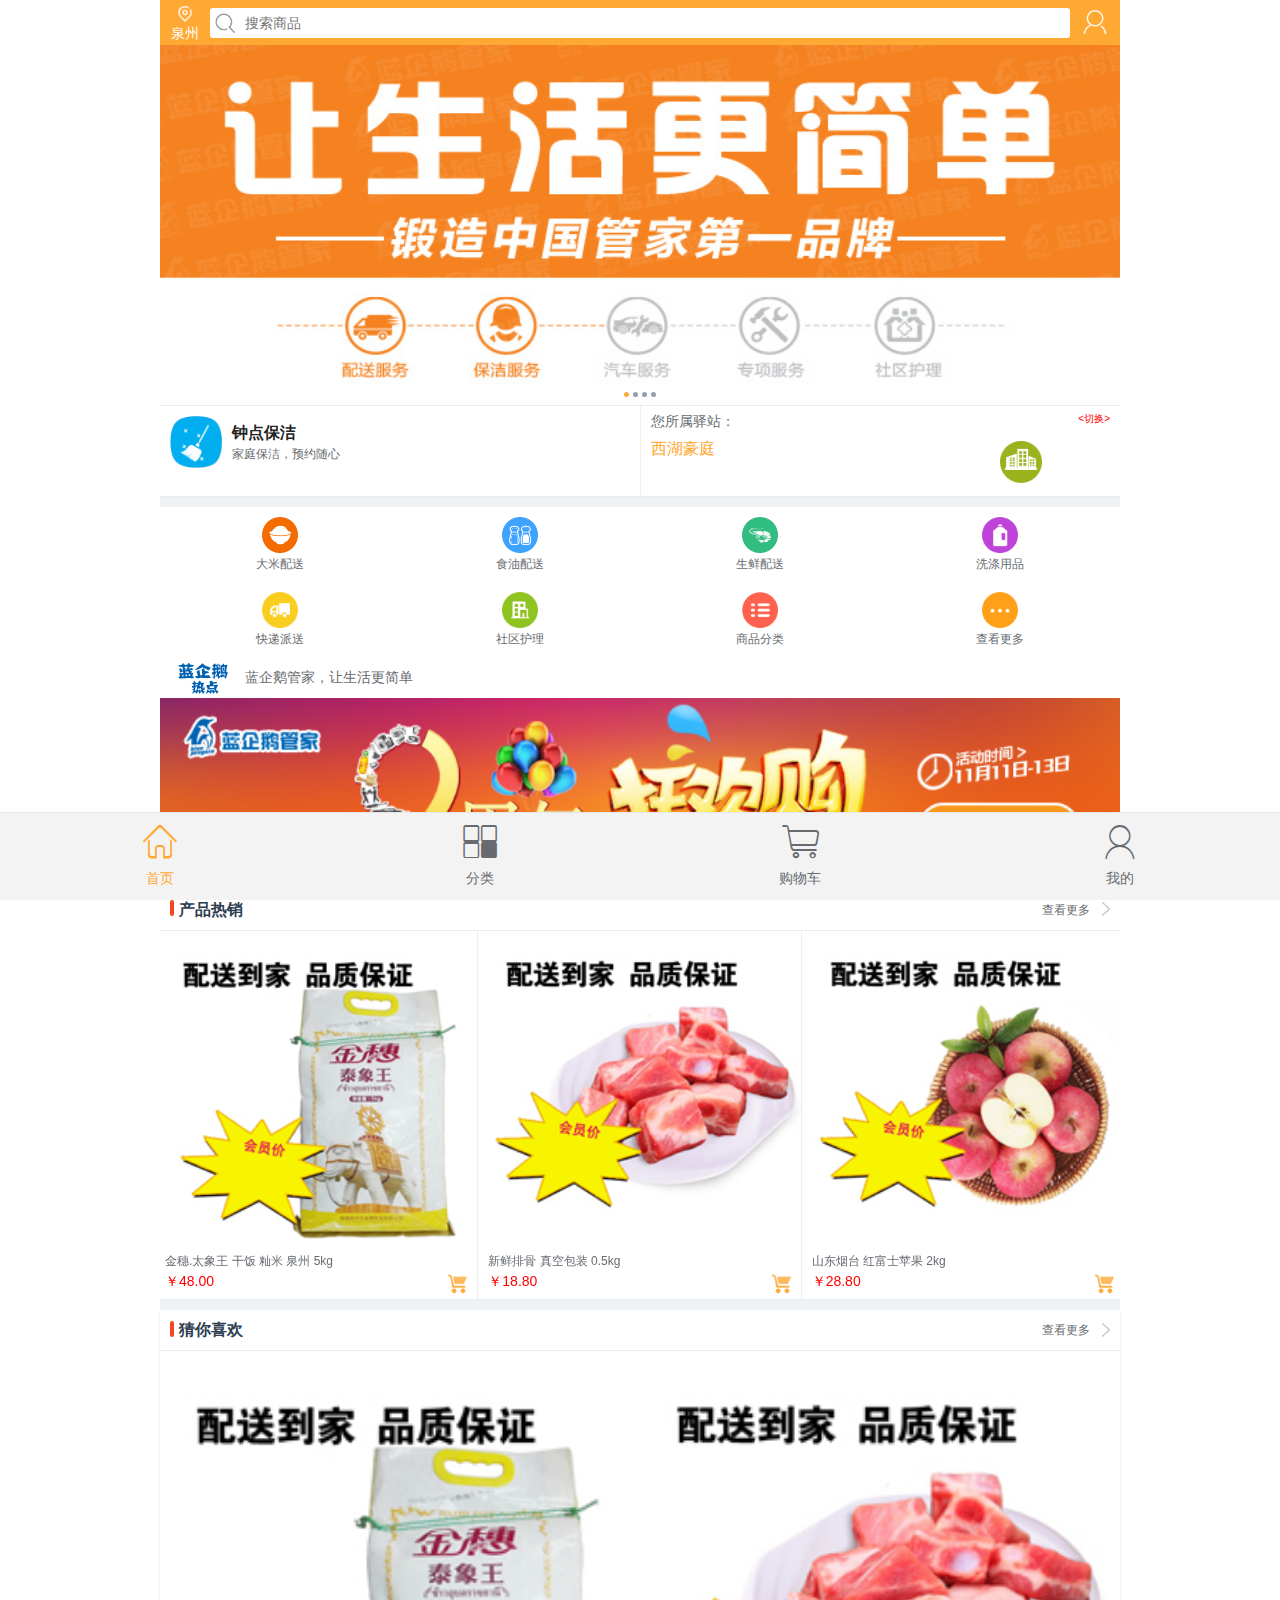
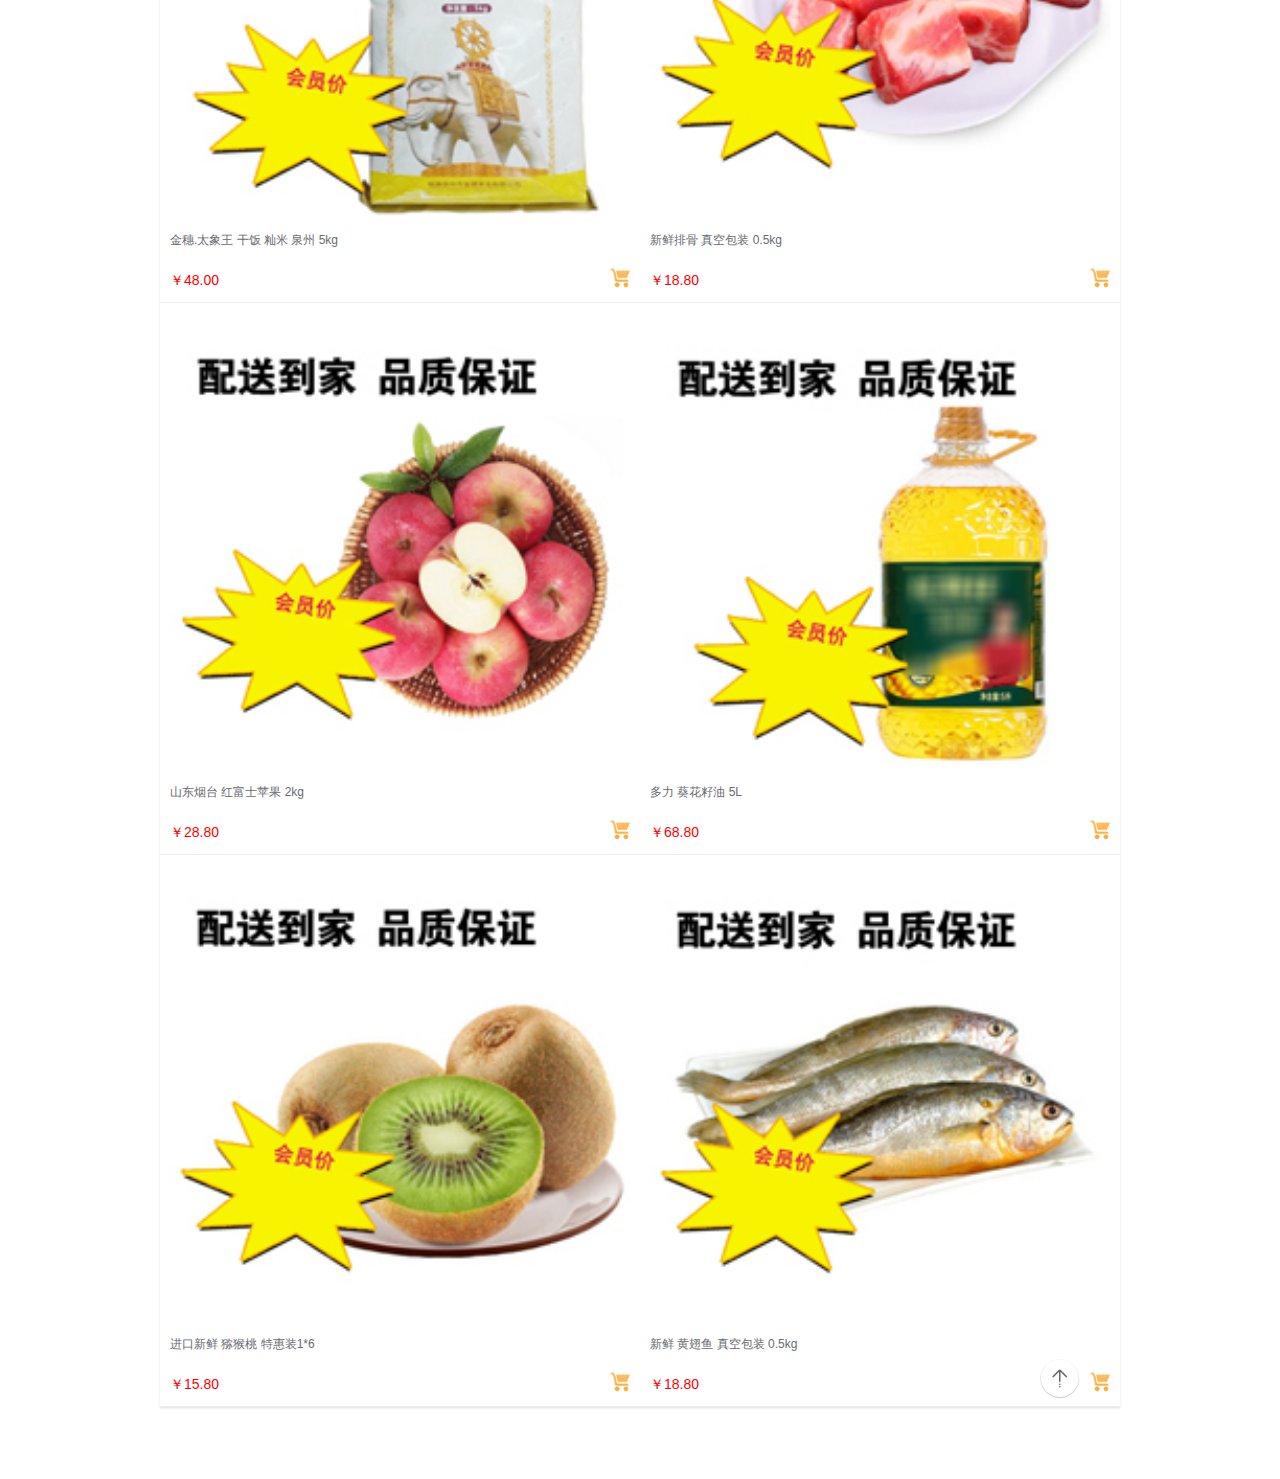
==== index.html @ a7617b4f "Update index.html" ====
<!DOCTYPE html>
<html>
    <head> 
        <meta charset="UTF-8"/> 
        <title>微商城</title> 
        <meta name="viewport" content="width=device-width, initial-scale=1.0, maximum-scale=1.0, user-scalable=0"/>  
        <meta name="apple-itunes-app" content="app-id=927873366"/> 
        <meta name="apple-mobile-web-app-capable" content="yes"/> 
        <meta name="apple-mobile-web-app-status-bar-style" content="black"/> 
        <meta name="location" content="province=;city=;coord="/> 
        <meta name="format-detection" content="telephone=no"/> 
        <link rel="apple-touch-icon-precomposed" href="images/screenLogo.png"/> 
        <script type="text/javascript" name="baidu-tc-cerfication" data-appid="5193667" src="js/lightapp.js" data-beizhu="百度直达号"></script> 
        <link rel="stylesheet" type="text/css" href="css/m2015.css"/> 
        <script src="js/zepto.min.js" type="text/javascript"></script> 
        <script src="js/main.js" type="text/javascript"></script> 
        <script src="js/swiper.min.js" type="text/javascript"></script> 
        <link rel="stylesheet" type="text/css" href="css/swiper.min.css"/> 
        <style>.hot-news-roller dt{width:75px;}.hot-news-roller dd{margin-right:0;}.hot-news-roller dd ul li i{display:inline-block;border:solid 1px #f44623;color:#f44623;height:18px;line-height:18px;padding:0 5px;border-radius:5px;margin-right:5px;font-size:12px;}
        </style>
        <style type="text/css">
          /*尺寸适配1280*/
          @media screen and (max-width: 1280px){
            p img {
                    padding-right: 78px;
                  }
            .footbar {
                    height: 60px;
                }
          }
          /*苹果6p尺寸适配414x736*/
          @media screen and (max-width: 736px){
            p img {
                    padding-right: 54px;
                  }
            .footbar {
                    height: 56px;
                }
          }
          /*尺寸适配384x567*/
          @media screen and (max-width: 567px){
            p img {
                    padding-right: 32px;
                  }
            .footbar {
                    height: 38px;
                }
          }

          /*苹果6/6s尺寸适配 375x667*/
          @media screen and (max-width: 375px){
            p img {
                    padding-right: 28px;
                  }
            .footbar {
                    height: 36px;
                }
          }

         /*苹果4尺寸适配320x480  5s尺寸 320x568 */
          @media screen and (max-width: 320px){
            p img {
                    padding-right: 20px;
                  }
            .footbar {
                    height: 32px;
                }
          }
        </style> 
    </head> 
<body> 
    <div class="index_wrapper"> 
        <header> 
            <div class="index-top"> 
                <div class="logo">
                    <img src="images/main/me.png" height="45"/>
                </div> 
                <div class="city">
                    <a href=""><img src="images/index_position.png" width="18" height="18" /><span id="cityName"></span></a>
                </div> 
                <div class="flex">
                    <form action="/ware/search.action" id="index_searchForm" class="search-form">
                    <div class="search-form-box">
                        <em class="search-form-icon"><img src="images/search.png"></em>
                        <div class="search-form-input">
                            <input type="text" maxlength="20" autocomplete="off" id="index_newkeyword" name="keyword" value="" placeholder="搜索商品" class="hilight1">
                        </div>
                    </div>
                    </form>
                </div>
            </div> 
        </header>  
        <div class="bannerbox"> 
            <div class="banner"> 
                <ul> 
                    <li><a href=""> <img src="images/main/banner_1.jpg"/></a></li> 
                    <li><a href=""> <img src="images/main/banner_2.jpg"/></a></li> 
                    <li><a href=""> <img src="images/main/banner_3.jpg"/></a></li> 
                    <li><a href=""> <img src="images/main/dmps.jpg"/></a></li> 
                </ul> 
                <div class="ban-nav">
                    <i></i>
                    <i></i>
                    <i></i>
                    <i></i>
                </div> 
            </div> 
        </div>
        <script>$(".banner").css({height:$(".banner").width()/640*240 });$('.banner').swipeSlide({continuousScroll:true,speed:3000,transitionType:'cubic-bezier(0.22, 0.69, 0.72, 0.88)'
          },function (i) {$('.ban-nav').children().eq(i).addClass('cur').siblings().removeClass('cur');});$("#s_inputbox").css({width:$(window).width()-90});function clearHistory() {$.get("",function (res) {if (res.status ==1) {$(".search-history p").html('<a href="javascript:;">暂无搜索历史...</a>');}
          });}
        </script> 
        <div class="floor"> 
            <ul> 
                <li> 
                    <div class="aditem"> 
                        <a href="cleaning_order_two.html"><img src="images/baojie.png"></a>
                        <div class="zhongdian">
                        <a href="cleaning_order_two.html">
                            <h4>钟点保洁</h4>
                            <p>家庭保洁，预约随心</p>
                        </a>
                        </div>
                    </div>
                </li> 
                <li> 
                    <div class="didian">
                        <p class="in">您所属驿站：<span><a href=""><切换></a></span></p> 
                        <p class="address_in">西湖豪庭</p>
                        <p>
                        <a href=""><img src="images/yizhan.png"></a>
                        </p>
                    </div>
                </li> 
            </ul>
        </div>
        <div class="xiaotiao"></div> 
        <div class="index_nav border_bottom">
            <div class="index_menu flex"> 
                <a href=""><img src="images/main/menu_bg_03.png" width="36" height="36"/><span>大米配送</span></a> 
                <a href=""><img src="images/main/menu_bg_07.png" width="36" height="36"/><span>食油配送</span></a> 
                <a href=""><img src="images/main/menu_bg_10.png" width="36" height="36"/><span>生鲜配送</span></a> 
                <a href=""><img src="images/main/jiudian_hui.png" width="36" height="36"/><span>洗涤用品</span></a> 
            </div> 
            <div class="index_menu index_menu2 flex"> 
                <a href=""><img src="images/main/i_8.png" width="36" height="36" /><span>快递派送</span></a> 
                <a href=""><img src="images/main/jiudian.png" width="36" height="36" /><span>社区护理</span></a> 
                <a href=""><img src="images/main/fenlei.png" width="36" height="36" /><span>商品分类</span></a> 
                <a href=""><img src="images/main/menu_bg_15.png" width="36" height="36" /><span>查看更多</span></a> 
            </div> 
        </div> 
        <dl class="notice hot-news-roller border_bottom"> 
            <dt>
                <img width="65" height="40" src="images/main/redian .png" />
            </dt> 
            <dd class="notice-roller"> 
                <ul> 
                    <li><a href="">蓝企鹅管家，让生活更简单</a></li> 
                    <li><a href="">食油配送即将上线，尽请期待...</a></li> 
                    <li><a href="">开约啦！一小时钟点保洁服务...</a></li> 
                    <li><a href="">钟点保洁，不限星级，自由选择</a></li> 
                    <li><a href="">品质保证，配送到家</a></li> 
                    <li><a href="">家庭保洁，预约随心</a></li> 
               </ul> 
            </dd> 
        </dl>
        <div class="AD_link"><img src="images/small_hd.png"></div> 
        <div class="baokuan floor">
            <h3><i style="background:#f44623"></i>产品热销<a href="">查看更多<s class="arrow_r"></s></a></h3> 
            <div class="bk-slide"> 
                <div class="swiper-wrapper"> 
                    <ul class="swiper-slide" >
                        <li class="hot_img"><a href="#"><img src="images/p_4.jpg"></a>
                        <p><a href="#">金穗.太象王 干饭 籼米 泉州 5kg</a></P>
                        <p><span class="View_details">￥48.00</span><span class="Sales"><a href="#" class="buy_btn"></a></span></p>
                        </li>
                    </ul>
                    <ul class="swiper-slide">
                        <li class="hot_img"><a href="#"><img src="images/p_5.jpg"></a>
                        <p><a href="#">新鲜排骨 真空包装 0.5kg</a></P>
                        <p><span class="View_details">￥18.80</span><span class="Sales"><a href="#" class="buy_btn"></a></span</p>
                        </li>
                    </ul>
                    <ul class="swiper-slide">
                        <li class="hot_img"><a href="#"><img src="images/p_6.jpg"></a>
                        <p><a href="#">山东烟台 红富士苹果 2kg</a></P>
                        <p><span class="View_details">￥28.80</span><span class="Sales"><a href="#" class="buy_btn"></a></span</p>
                        </li>
                    </ul>
                    <ul class="swiper-slide">
                        <li class="hot_img"><a href="#"><img src="images/p_3.jpg"></a>
                        <p><a href="#">山东烟台 红富士苹果 2kg</a></P>
                        <p><span class="View_details">￥68.80</span><span class="Sales"><a href="#" class="buy_btn"></a></span</p>
                        </li>
                    </ul>
                    <ul class="swiper-slide">
                        <li class="hot_img"><a href="#"><img src="images/p_1.jpg"></a>
                        <p><a href="#">进口新鲜 猕猴桃 特惠装1*6</a></P>
                        <p><span class="View_details">￥15.80</span><span class="Sales"><a href="#" class="buy_btn"></a></span</p>
                        </li>
                    </ul>
                </div> 
            </div> 
        </div>
        <div class="xiaotiao"></div> 
        <script>var baokuan =new Swiper('.bk-slide',{slidesPerView:3,slidesPerColumn:1,freeMode:true,spaceBetween:10,});</script>
        <div class="chanpin">
            <h3><i style="background:#f44623"></i>猜你喜欢<a href="">查看更多<s class="arrow_r"></s></a></h3>
            <div class="list_Insured clearfix discount"> 
                <ul>
                    <div class="Spacing">
                        <li class="hot_img"><a href="#"><img src="images/p_4.jpg" width="100%"></a></li>
                        <li class="title_name"><a href="#">金穗.太象王 干饭 籼米 泉州 5kg</a></li>
                        <li><span class="View_details">￥48.00</span><span class="Sales"><a href="#" class="buy_btn"></a></span></li>
                    </div>
                </ul>
                <ul>
                    <div class="Spacing">
                        <li class="hot_img"><a href="#"><img src="images/p_5.jpg" width="100%"></a></li>
                        <li class="title_name"><a href="#">新鲜排骨 真空包装 0.5kg</a></li>
                        <li><span class="View_details">￥18.80</span><span class="Sales"><a href="#" class="buy_btn"></a></span></li>
                    </div>
                </ul>
                <ul>
                    <div class="Spacing">
                        <li class="hot_img"><a href="#"><img src="images/p_6.jpg" width="100%"></a></li>
                        <li class="title_name"><a href="#">山东烟台 红富士苹果 2kg</a></li>
                        <li><span class="View_details">￥28.80</span><span class="Sales"><a href="#" class="buy_btn"></a></span></li>
                    </div>
                </ul>
                <ul>
                    <div class="Spacing">
                        <li class="hot_img"><a href="#"><img src="images/p_3.jpg" width="100%"></a></li>
                        <li class="title_name"><a href="#">多力 葵花籽油 5L </a></li>
                        <li><span class="View_details">￥68.80</span><span class="Sales"><a href="#" class="buy_btn"></a></span></li>
                    </div>
                </ul>
                <ul>
                    <div class="Spacing">
                        <li class="hot_img"><a href="#"><img src="images/p_1.jpg" width="100%"></a></li>
                        <li class="title_name"><a href="#">进口新鲜 猕猴桃 特惠装1*6 </a></li>
                        <li><span class="View_details">￥15.80</span><span class="Sales"><a href="#" class="buy_btn"></a></span></li>
                    </div>
                </ul> 
                <ul>
                    <div class="Spacing">
                        <li class="hot_img"><a href="#"><img src="images/p_2.jpg" width="100%"></a></li>
                        <li class="title_name"><a href="#">新鲜 黄翅鱼 真空包装 0.5kg </a></li>
                        <li><span class="View_details">￥18.80</span><span class="Sales"><a href="#" class="buy_btn"></a></span></li>
                    </div>
                </ul>        
            </div>
        </div>
        <div class="foot-nav border_top hide" style=""> 
            <a href="index.html" class="homeIcon active"><span>首页</span></a>
            <a href="#" class="categoryIcon"><span>分类</span></a>
            <a href="#" class="cartIcon"><span>购物车</span></a>
            <a href="#" class="userIcon"><span>我的</span></a>
        </div>
        <div class="footbar"> 
            <a href="#"><img src="images/scroll-to-top-icon.png" width="50%"></a>
        </div>  

        <script>var url =location.href;var platfomrs =["360ad","goad","juxad","zhtad","ttad","tead","snswxtsad","snswxgnad","snsxlad","snstxad","snsqzad","snstbzad","snstbwad","snsblad","snshzad","snsqtad","mgzhad","mttad"];for (index in platfomrs) {if (url.indexOf(platfomrs[index]) >0) {Cookie.Set("sem","on",60 *60 *3);} }</script>  
        <script>$("#closeAppTJ").click(function () {$("#appBanner").hide();Cookie.Set("app_banner",1);});$(function () {if (Cookie.Get("app_banner") !=1 &&Cookie.Get("isApp") !=1) {$("#appBanner").show();}
        });</script> 
        <script type="text/javascript">$(".foot-nav").show();$(".foot-nav a").eq(0).addClass("cur");$(".search-btn").tap(function () {$(".index_search").show();$("#s_inputbox").focus();$("body").css({overflow:"hidden",height:$(window).height()});});function closeSearch() {$(".index_search").hide();$("body").css({overflow:"auto",height:"auto" });}
        function scrollUp(tag,height,timer) {tag.each(function () {var ul =$(this).find("ul");setInterval(function () {ul.animate({marginTop:-height },"normal",function () {ul.find("li:first").clone().appendTo(ul);ul.find("li:first").remove();ul.css({marginTop:0 });});},timer);});};scrollUp($(".notice-roller"),40,3000);$(function () {var UArea ={pid:"3363",zid:"3364",did:"3365",dname:"泉州"};if (Cookie.Get("seted") =="1") {$("#cityName").html(Cookie.Get("dnamec"));} else if (Cookie.ISCookie()) {var cityName =Cookie.Get('dnamec');var cityId =Cookie.Get('cityid');if (cityName ==null ||cityName =="" ||cityId ==null) {if (navigator.geolocation) {var watchInterval =navigator.geolocation.getCurrentPosition(getPositionSuccess,getPositionError,{timeout:15000,maximumAge:0 });}
        else {setDefual();}
        function getPositionSuccess(position) {var lat =position.coords.latitude;var lng =position.coords.longitude;$.post("js/getarea.ashx",{"act":"myAddress","lat":lat,"lng":lng },function (data) {if (data.stats ==1) {$("#cityName").html(data.cityname);var times =24 *300;Cookie.Set('pidc',data.pidc,times);Cookie.Set('zidc',data.zidc,times);Cookie.Set('didc',data.didc,times);Cookie.Set('cityid',data.cityid,times);Cookie.Set('dnamec',data.cityname,times);Cookie.Set('ischecked',"1",times);Cookie.Set('hasshop',data.hasShop,times);}
        },"json");}
        function getPositionError(error) {setDefual();}
        }
        else {$("#cityName").html(cityName);}
        }
        else {setDefual();}
        function setDefual() {$("#cityName").html(UArea.dname);var times =24 *300;Cookie.Set('pidc',UArea.pid,times);Cookie.Set('zidc',UArea.zid,times);Cookie.Set('didc',UArea.did,times);Cookie.Set('cityid',UArea.did,times);Cookie.Set('dnamec',UArea.dname,times);Cookie.Set('ischecked',"1",times);Cookie.Set('hasshop',"false",times);}
        $("#btnSerach").click(function () {var txt =strFilter1($("#s_inputbox").val());var url =txt =="" ?"brandlist.aspx" :("/search?wordkey=" + encodeURI(txt));window.location.href =url;});var flag =false;$("#s_inputbox").focus(function () {$(this).trigger("keyup");});$("#s_inputbox").keyup(function () {if (flag) {$("#cls").hide();$(".two").removeClass("two").addClass("one");}
        flag =true;var txt =strFilter1($("#s_inputbox").val());$.ajax({url:"ajax/ajaxOperate.aspx?act=ajaxsearch",data:{w:txt,t:Math.random() },type:"get",dataType:"json",success:function (d) {var html ="";if (d.result ==1) {for (var i =0;i < d.info.length;i++) {html +='<li><a href="search?wordkey=' + d.info[i].name + '&pId=' + d.info[i].productId + '">' + d.info[i].name + '</a></li>';}
        $("#s_list_box ul").html(html);$("#s_list_box").show();}
        },error:function () {}
        });});$("#s_inputbox").keypress(function (e) {if (e.keyCode ==13) {$("#btnSerach").click();} });function clsRecord() {$.post("ajax/ajaxoperate.aspx?act=clearSearcheContent",{},function () {$('#s_list_box').hide();},"text");}
        });function closeDownad() {$(".downad").hide();Cookie.Set("downad",1,30 *24);}
        $(document).on("click","a",function () {if ($(this).attr("href") !="#" &&$(this).attr("href") !="" &&$(this).attr("href").indexOf("javascript") ==-1 &&$(this).attr("href").indexOf("tel") ==-1) {layer.closeAll();}
        });</script>   
 </body>
</html>
---- css/m2015.css ----
﻿body,h1,h2,h3,h4,h5,h6,hr,p,blockquote,dl,dt,dd,ul,ol,li,pre,form,fieldset,legend,button,input,textarea,th,td{margin:0;padding:0;-webkit-overflow-scrolling : touch;}
body,button,input,select,textarea{font:14px/1.5 tahoma,Verdana,arial,microsoft yahei,"\5b8b\4f53";*line-height:1.5;color:#676b70;}
a{color:#676b70;text-decoration:none;hide-focus:expression(this.hideFocus=true);outline:none;}
table{border-collapse:collapse;border-spacing:0;}
fieldset,img,area,a,button{border:0;outline:0;}
address,caption,cite,code,dfn,em,th,var,i{font-style:normal;font-weight:normal;}
input,textarea,button,select{-webkit-tap-highlight-color: rgba(0,0,0,0);-webkit-appearance:none;-moz-appearance:none;border-radius:0;}
*{-webkit-tap-highlight-color:rgba(0,0,0,0);outline:0;margin:0;padding:0}
ol,ul{list-style:none;}
small{font-size:12px}
h1,h2,h3,h4,h5,h6{font-size:100%;}
a:focus,input:focus{-webkit-tap-highlight-color:rgba(0,0,0,0);}
body {background:#fff;}
.left {float:left;}
.right {float:right;}
.clear {clear:both;}
.flex{display:-webkit-box;display:-moz-box;display:-webkit-flex;display: flex;-webkit-flex-flow: row wrap;
justify-content: space-around;-webkit-flex-flow:row;display:-moz-flex;-moz-flex-flow:row;display:-ms-flex;-ms-flex-flow:row;display:-o-flex;-o-flex-flow:row;display:flex;flex-flow:row;}
.hide {display:none;}
.m_b_30 {margin-bottom:30px; }
.m10 {margin:10px;}
@font-face {font-family: 'iconfont';font-family:'freshregular';
    src: url('../fonts/iconfont.eot?t=1'); /* IE9*/
    src: url('../fonts/../fonts/iconfont.eot?t=1#iefix') format('embedded-opentype'), /* IE6-IE8 */
    url('../fonts/iconfont.woff?t=1') format('woff'), /* chrome、firefox */
    url('../fonts/iconfont.ttf?t=1') format('truetype'), /* chrome、firefox、opera、Safari, Android, iOS 4.2+*/
    url('../fonts/iconfont.svg?t=1#uxiconfont') format('svg'); /* iOS 4.1- */
    src: url('../fonts/fresh-webfont.eot');
    src: url('../fonts/fresh-webfont.eot?#iefix') format('embedded-opentype'),
         url('../fonts/fresh-webfont.woff2') format('woff2'),
         url('../fonts/fresh-webfont.woff') format('woff'),
         url('../fonts/fresh-webfont.ttf') format('truetype'),
         url('../fonts/fresh-webfont.svg#freshregular') format('svg');
}
.logo img {width: 24px;height: 24px;padding-top: 10px;padding-left: 13px;}
.iconfont{font-family:"iconfont" !important;font-size:16px;font-style:normal;-webkit-font-smoothing: antialiased;-webkit-text-stroke-width: 0.2px;-moz-osx-font-smoothing: grayscale;}
/*边框*/
.border_top {border-top:solid 1px #dadada;-webkit-border-image: url(../images/border.gif) 2 0 round;border-image: url(../images/border.gif) 2 0 round;border-width:1px 0 0 0;}
.border_bottom {-webkit-border-image: url(../images/border.gif) 2 0 round;border-image: url(../images/border.gif) 2 0 round;border-width: 0 0 1px 0;}
.border_top_bottom {border:solid 1px #eeeeee;-webkit-border-image: url(../images/border.gif) 2 0 round;border-image: url(../images/border.gif) 2 0 round;border-width: 1px 0; }
.border_left {border-left:solid 1px #eeeeee;-webkit-border-image: url(../images/border2.gif) 0 2 round;border-image: url(../images/border2.gif) 0 2 round;border-width: 0 0 0 1px;}
.border_right {border-right:solid 1px #eeeeee;-webkit-border-image: url(../images/border2.gif) 0 2 round;border-image: url(../images/border2.gif) 0 2 round;border-width: 0 1px 0 0;}
/*四个方向箭头*/
.arrow_r {display:inline-block;width:20px;height:20px; background:url(../images/arrow.png) center no-repeat;background-size:100%;}
.arrow_d {display:inline-block;width:24px;height:24px; background:url(../images/arrow.png) center no-repeat;background-size:100%;transform:rotate(90deg)}
.arrow_l {display:inline-block;width:24px;height:24px; background:url(../images/arrow.png) center no-repeat;background-size:100%;transform:rotate(180deg)}
.arrow_u {display:inline-block;width:24px;height:24px; background:url(../images/arrow.png) center no-repeat;background-size:100%;transform:rotate(-90deg)}

.icon_edit, .icon_tel, .icon_del, .icon_star, .icon_star1, .icon_ask, .icon_answer,.icon_notice {width:20px;height:20px;background:center no-repeat;display:inline-block;background-size:100% 100%; }
/*编辑图标*/
.icon_edit {background-image:url(../images/icon_edit.png);}
/*拨打电话图标*/
.icon_tel {background-image:url(../images/icon_tel.png);}
/*删除图标*/
.icon_del {background-image:url(../images/icon_del.png);background-size:auto 100%;}
/*五角星图标*/
.icon_star {background-image:url(../images/icon_star.png);margin-right:1px;}
.icon_star1 {background-image:url(../images/icon_star1.png);}
/*问答图标*/
.icon_ask {background-image:url(../images/icon_ask.png);}
.icon_answer {background-image:url(../images/icon_answer.png);}
/*通知图标*/
.icon_notice {background-image:url(../images/icon_notice.png); }
/*全局头部*/
.topbar {background:#ffa935;}
.back_btn{display:block;width:38px;height:38px;float:left;background:url(../images/back.png) no-repeat;background-size:100%;margin-top: 3px;}
.top_home{display:block;width:45px;height:45px;float:right;background:url(../images/more.png) no-repeat;background-size:100%;}
.back_btn i,.top_home i{display:none;}
.page_title{text-align:center;height:45px;line-height:45px;font-size:16px;color:#fff;overflow:hidden;padding-right: 38px;}
.home_menu{height:60px;display:none;border-bottom:solid 1px #dadada;-webkit-border-image: url(../images/border.gif) 2 0 round;border-image: url(../images/border.gif) 2 0 round;border-width: 0 0 1px 0;}
.home_menu a{width:25%;height:50px;display:block;text-align:center;padding:5px 0;float:left;text-shadow: 0 1px 0 #fff;}
.home_menu a i{font-size:20px;color:#2c3e50;display:block;}
.home_menu a span{font-size:12px;color:#2c3e50;}
/*底部*/
footer {background:#fff;padding-bottom:70px;clear:both;}
.footbar{height:32px;}
.footbar a{display:block;float:right;margin:-60px 0px 0px 0px;}

.index_wrapper {min-width:320px;max-width:960px;width:100%;margin:0 auto;}
.border_box {border-top:solid 1px #ddd;border-bottom:solid 1px #ddd;}
.index-top{background:#ffa935;height:45px;}
.logo{float:right;width:50px;height:45px;overflow:hidden;}
.search-btn {background:#fff;height:29px;margin:0 50px 0 50px;line-height:29px;text-align:center;color:#bbb;border-radius:3px;position:relative;top:8px;}

.city{float:left;height:45px;width:50px;}
.city a{display:block;color:#fff;font-size:10px;padding:5px 0;}
.city a img{display:block;margin:0 auto;}
.city a span{display:block;text-align:center;font-size: 14px;}
.topmenu{float:right;}
.topmenu a{display:block;width:45px;height:45px;float:left;color:#fff;line-height:45px;text-align:center;}
.topmenu a i{font-size:24px;}

.bannerbox{width:100%;}
.banner{position:relative;overflow:hidden;min-width:320px;max-width:960px;width:100%;margin:0 auto;overflow:hidden;height:-moz-calc(100% / 640px * 240px);height:-webkit-calc(100% / 640px * 240px);height:calc(100% / 640px * 240px);background:#fff;}
.banner ul {width:100%;height:100%;position:absolute;top:0;left:0;}
.banner ul li {float:left;width:100%;height:100%;position:absolute;top:0;left:0;}
.banner ul li a{width:100%;display:block;height:100%;}
.banner ul li img{width:100%;height:100%;display:block;}
.ban-nav {position:absolute;width:54px;bottom:8px;left:50%;margin-left:-18px;}
.ban-nav i {width:5px;height:5px;background:#93a0ae;display:block;margin:0 2px;float:left;border-radius:100%;}
.ban-nav i.cur {background:#ffa935;}
.xiaotiao {height: 10px;background-color: #eff2f5;}

.index_nav{background:#fff;}
.index_menu a{-webkit-box-flex:1;-moz-box-flex:1;width:25%;text-align:center;-webkit-flex:1;-moz-flex:1;-ms-flex:1;-o-flex:1;flex:1;display:block;padding:10px 0;height:55px;}
.index_menu a img{display:block;width:36px;height:36px;margin:0 auto;}
.index_menu a span{font-size:12px;}
.index_menu2 a i{background:#f2432f;}

.chanpin h3 a{float:right;font-size:12px;font-weight:normal;}
.chanpin h3 a s {vertical-align:middle;position:relative;bottom:1px;right:-5px;}
.baokuan h3 a{float:right;font-size:12px;font-weight:normal;}
.baokuan h3 a s {vertical-align:middle;position:relative;bottom:1px;right:-5px;}
.bk-slide{overflow:hidden;}
.bk-slide .swiper-wrapper a{display:block;}
.bk-slide .swiper-wrapper a img {width:100%;}

.foot-nav a.active {color: #ffa935;}
.foot-nav a:before{display:block;font-family:'freshregular';font-size:1.2rem;}
.foot-nav .homeIcon:before{content:"H";}
.foot-nav .categoryIcon:before{content:"C";}
.foot-nav .cartIcon:before{content:"G";}
.foot-nav .userIcon:before{content:"U";}

.floor{background:#fff;position:relative;border:solid 1px #eeeeee;-webkit-border-image: url(../images/border.gif) 2 0 round;border-image: url(../images/border.gif) 2 0 round;border-width:1px 0;}
.floor h3 {height:40px;line-height:40px;font-size:16px;padding:0 10px;color:#2c3e50;border-bottom:solid 1px #eeeeee;-webkit-border-image: url(../images/border.gif) 2 0 round;border-image: url(../images/border.gif) 2 0 round;border-width:0 0 1px 0;}
.floor h3 i {display:inline-block;width:4px;height:16px;background:#f44623;border-radius:4px;vertical-align:middle;position:relative;bottom:2px;margin-right:5px;}
.floor ul {display:-webkit-box;display:-moz-box;display:-webkit-flex;-webkit-flex-flow:row;display:-moz-flex;-moz-flex-flow:row;display:-ms-flex;-ms-flex-flow:row;display:-o-flex;-o-flex-flow:row;display:flex;flex-flow:row;}
.floor ul li { -webkit-box-flex:1;-moz-box-flex:1;width:50%;-webkit-flex:1;-moz-flex:1;-ms-flex:1;-o-flex:1;flex:1; }
.floor ul li:first-child {border-right:solid 1px #eeeeee;border-width:0 1px 0 0;}
.floor ul li .aditem {width:100%;display:-webkit-box;display:-moz-box;display:-webkit-flex;-webkit-flex-flow:row;display:-moz-flex;-moz-flex-flow:row;display:-ms-flex;-ms-flex-flow:row;display:-o-flex;-o-flex-flow:row;display:flex;flex-flow:row;/*border-bottom:solid 1px #dadada;*/-webkit-border-image: url(../images/border.gif) 2 0 round;border-image: url(../images/border.gif) 2 0 round;border-width:0 0 1px 0;}
.floor ul li .aditem:last-child { border:0;}
.floor ul li .aditem a {display:block;height: 90px; }
.floor ul li .aditem a.two {-webkit-box-flex:1;-moz-box-flex:1;width:50%;-webkit-flex:1;-moz-flex:1;-ms-flex:1;-o-flex:1;flex:1;}
.floor ul li .aditem a.two:first-child {border-right:solid 1px #eeeeee;-webkit-border-image: url(../images/border2.gif) 0 2 round;border-image: url(../images/border2.gif) 0 2 round;border-width:0 1px 0 0;}
.floor ul li .aditem img {width:52px;display:block; margin: 10px 0px 0px 10px;}

.chanpin h3 { height:40px;line-height:40px;font-size:16px;padding:0 10px;color:#2c3e50;border-bottom:solid 1px #eeeeee;-webkit-border-image: url(../images/border.gif) 2 0 round;border-image: url(../images/border.gif) 2 0 round;border-width:0 0 1px 0;}
.chanpin h3 i { display:inline-block;width:4px;height:16px;background:#f44623;border-radius:4px;vertical-align:middle;position:relative;bottom:2px;margin-right:5px;}
h4 {font-size: 16px;color: #232323;padding-top: 15px;padding-left: 10px;}
.zhongdian p {padding-left: 10px;font-size: 12px;}
.AD_link img {width: 100%;}
.AD_link {margin-bottom: -5px;}
p.in {padding: 5px 0px 0px 10px;}
p.address_in {padding: 5px 0px 0px 10px;color: #ffa935;font-size: 16px;}
p.in span a {float: right;padding-right: 10px;font-size: 10px;color: red;}
p img{width: 42px;float: right;padding-right: 10px;padding-bottom: 10px;margin-top: -20px}

.search-form-box {background: #fff;border-radius: 3px;height: 30px;margin-top: 8px;overflow: hidden;}
.search-form-icon {display: inline-block;}
em.search-form-icon {background-position: -60px -109px;width: 20px;height: 20px;margin-left: 5px;float: left;margin-top: 5px;}
.search-form-input {height: 100%;display: inline-block;width: 80%;}
.search-form-input input {border: none;display: inline-block;background: none;font-size: 14px;line-height: 30px;width: 100%;vertical-align: middle;color: #9e9e9e;padding-left: 10px;}
.search-form-box img {width: 20px;}
.search-form {display: inline-block;height: 100%;width: 100%;}

.list_Insured {margin-bottom: 10px;}
.discount {border-width: 1px 0 0 0;border-color: #ddd;overflow: hidden;}
.list_Insured ul {width: 50%;float: left;line-height: 24px;border-bottom: 1px solid #eeeeee;}
.list_Insured ul .Spacing {padding: 10px;}
.list_Insured ul .title_name {display: -webkit-box;overflow: hidden;font-size: 12px;text-align: left;height: 30px;line-height: 15px;color: #333;margin: 5px 0px;}
li.hot_img {-webkit-tap-highlight-color: rgba(0,0,0,0);outline: 0;margin: 0;padding: 0;}
.chanpin {background: #fff;margin-bottom: 12px;box-shadow: 0 1px 2px #dcdcdc;}
.list_Insured ul li .View_details {float: left;color: #FF0000;font-size: 14px;}
.clearfix:after, ul:after, li:after {display: block;content: ".";height: 0;visibility: hidden;clear: both;font-size: 0;line-height: 0;}
.list_Insured ul li .Sales {float: right;}
.list_Insured ul li .Sales .buy_btn {background: url(../images/btn_07.png) no-repeat;display: block;width: 20px;height: 20px;background-size: 20px;}

.swiper-wrapper p {overflow: hidden;font-size: 12px;line-height: 15px;color: #333;margin: 5px 0px;}
.swiper-wrapper p span{float: left;color: #FF0000;font-size: 14px;}
.swiper-wrapper ul li .Sales .buy_btn {background: url(../images/btn_07.png) no-repeat;display: block;width: 20px;height: 20px;background-size: 20px;padding-left: 10px;}
.swiper-wrapper ul li  .Sales {float: right;}
.swiper-wrapper {padding-left: 5px;}

.notice {background:#fff;height:40px;line-height:40px;padding:0 10px;}
.notice dt {float:left;width:55px;color:#93a0ae;}
.notice dt img {vertical-align:middle;margin-right:5px;}
.notice dd {margin-right:55px;height:40px;overflow:hidden;}
.notice dd ul li {height:40px;line-height:40px;overflow:hidden;}

.foot-nav {position:fixed;-webkit-box-flex: 1;left:0;bottom:0;background:#f3f3f3;width:100%;overflow:hidden;z-index:99;}
.foot-nav a {float:left;width:25%;text-align:center;line-height: 1.2;padding: 0 0 1%;}
.foot-nav a i {display:block;margin:4px auto 0;width:24px;height:24px;background:url(../images/bottom_nav.png) no-repeat;}
@media only screen and (-webkit-min-device-pixel-ratio: 2), only screen and (min-device-pixel-ratio: 2) {
.foot-nav a i {background:url(../images/bottom_nav@2x.png) no-repeat;background-size:96px 48px;}
}
.foot-nav a i.home {background-position:0 0;}
.foot-nav a i.cate {background-position:-24px 0;}
.foot-nav a i.cart {background-position:-48px 0;}
.foot-nav a i.user {background-position:-72px 0;}
.foot-nav a.cur i.home {background-position:0 -24px;}
.foot-nav a.cur i.cate {background-position:-24px -24px;}
.foot-nav a.cur i.cart {background-position:-48px -24px;}
.foot-nav a.cur i.user {background-position:-72px -24px;}
.foot-nav a.cur span {color:#ffa935;}

/*保洁下单*/
.more {padding-left: 10px;float: left;}
p.amount {font-size: 16px;padding-top: 10px;}
span.money {color: red;}
.place_order {float: right;background-color: #f23030;width: 30%;height: 46px;}
.place_order p {color: #fff;font-size: 16px;text-align: center;padding-top: 10px;}
.star_tatle {width: 100%;background-color: #fff;height: 67px;padding: 5px 0px;}
.star_tatle a{width: 30%;text-align: center;border: 1px solid #ddd;border-radius: 5px;padding: 2px;font-size: 12px;float: left;margin: 2px;background-color: #fff;}
p.star {font-size: 14px;color: #ffa935;}
p.vip {color: red;}
a.on.active {background-color: #ffb03f;}
a.on.active p{color: #fff;}
a.on.active .vip{color: red;}
.clearfloat {
    background-color: #fff;
}
dt.go {
    font-size: 12px;
    margin-left: 34px;
    margin-top: -30px;
    border-bottom: 1px solid #eee;
}
dl.address a,dl.service a {
    color: #252525;
}
dl.address img {
    width: 20px;
    padding-left: 5px;
}
dl.pro-count{
    font-size: 15px;
    padding: 10px;
}
a.Increase,a.Decrease {
    float: right;
    font-size: 15px;
    text-align: center;
    height: 100%;
    background: #fff;
    border: 1px solid #cbcbcb;
    color: #232326;
    display: block;
    line-height: 24px;
    width: 24px;
}
input#num {
    float: right;
    font-size: 15px;
    text-align: center;
    height: 24px;
    color: #232326;
    border: solid #cbcbcb;
    border-width: 1px 0 1px 0;
    width: 34px;
    border-radius: 0;
    -webkit-appearance: none;
}
span.part-note-msg {
    float: left;
}
dt#a {
    padding: 0px 10px 30px 10px;
}
select#ps_sheng {
    height: 30px;
    border: solid 1px #ddd;
    margin-right: 5px;
}
select {
    -webkit-appearance: none;
    height: 28px;
    -webkit-padding-end: 18px;
    -webkit-padding-start: 6px;
    background-position: right center;
    background-repeat: no-repeat;
    background-image: url('../images/xz.png');
}
.feedback .row {
    width: 100%;
    background-color: #fff;
}
.mui-input-row {
    margin-top: 10px;
    overflow: hidden;
    padding-bottom: 57px;
}
textarea {
    line-height: 20px;
    width: 80%;
    float: right;
    padding: 5px 8px;
    -webkit-user-select: text;
    border: 1px solid #eee;
    outline: 0;
    background-color: #eee;
    -webkit-appearance: none;
    margin-right: 10px;
    border-radius: 5px;
    font-size: 12px;
}
.address img,.service img,.time img,.number img{
    width: 20px;
    padding-top: 10px;
}
p.from {
    font-size: 14px;
    color: #000;
    line-height: 28px;
    padding-bottom: 5px;
}
.address,.service,.time,.number {
    margin-left: 10px;
}
p.from img {
    float: right;
    width: 16px;
    margin-top: -2px;
}
.service .go {
    border-bottom: 1px dashed #eee;
}
button.decrease,button.increase {
    font-style: normal;
    font-size: 16px;
    font-weight: 700;
    border: 0;
    display: inline-block;
    width: 24px;
    height: 24px;
    -webkit-user-select: none;
    background: #ededed;
}
button.increase{
    color: #ffa935
}
input#goods_number_1789 {
    height: 24px;
    width: 24px;
    border: 0;
    text-align: center;
}
span.txt {
    display: block;
    float: right;
    margin-top: -32px;
    margin-right: 36px;
}
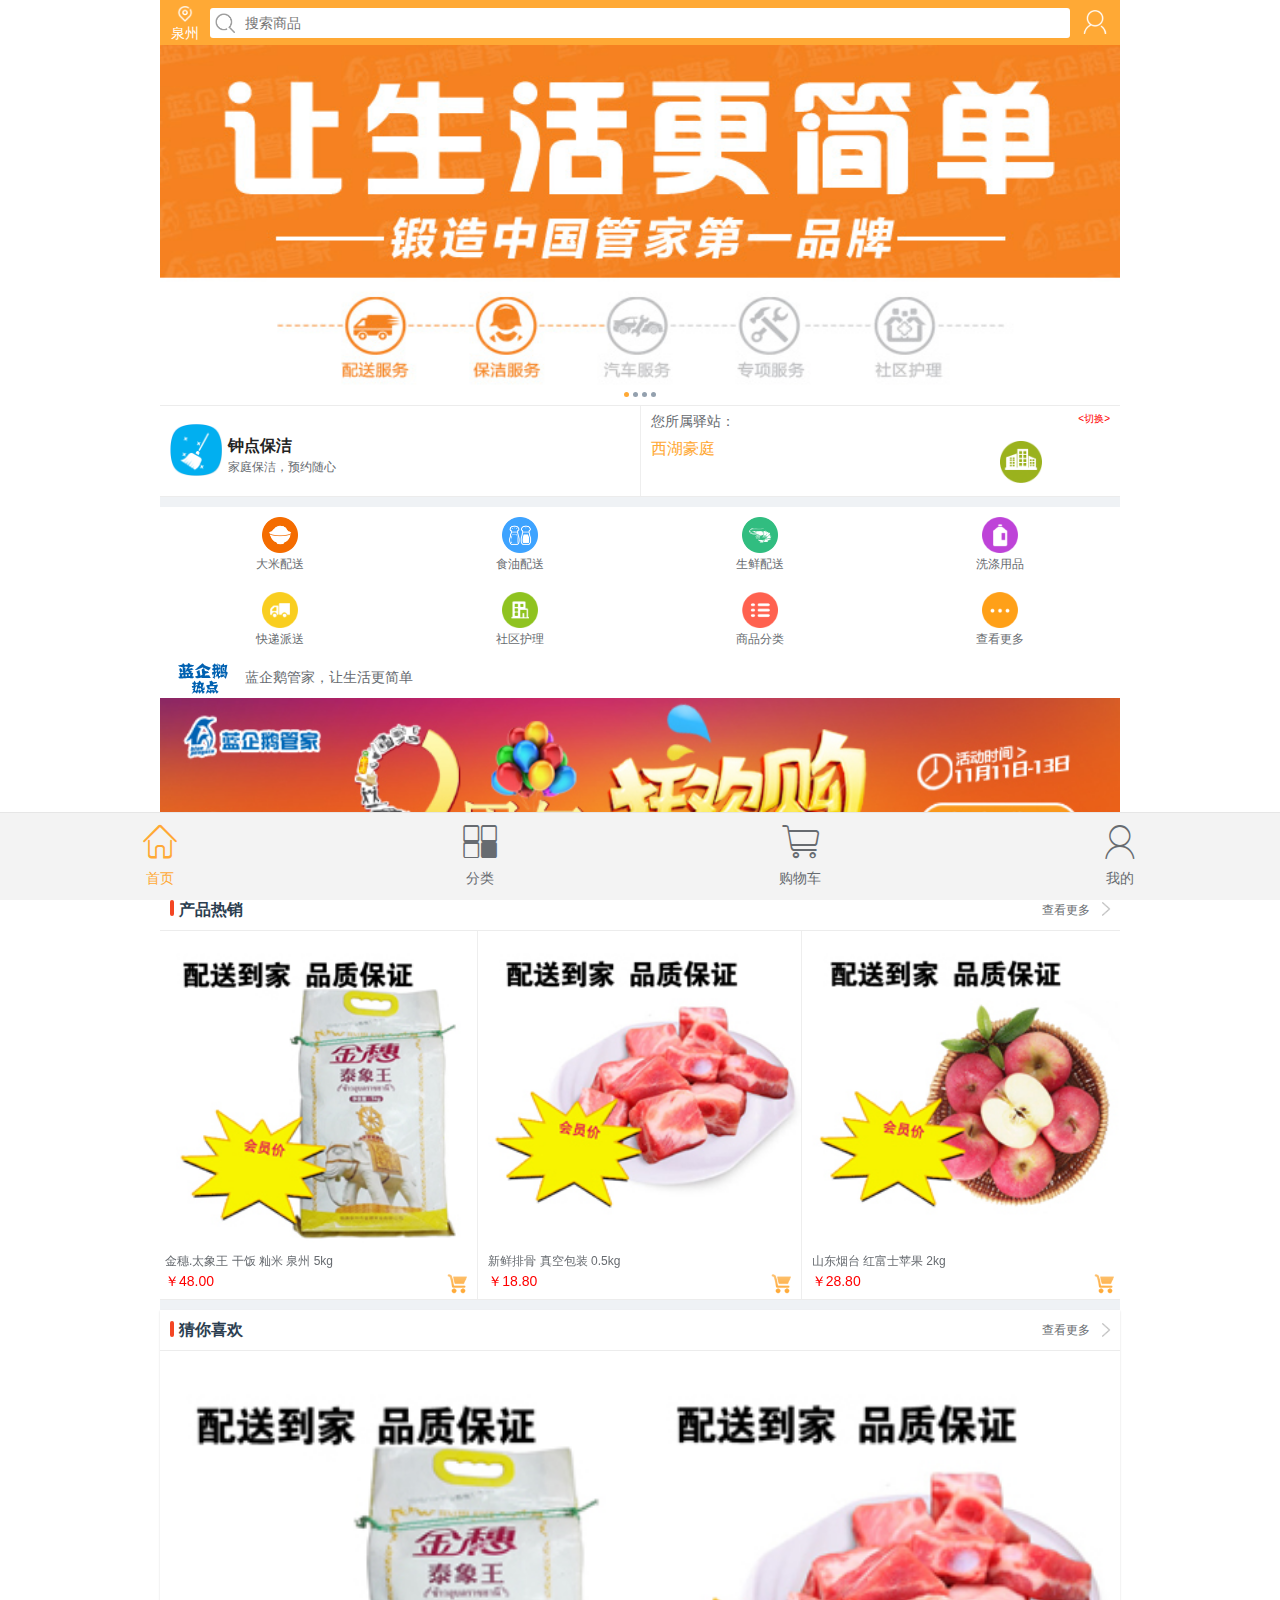
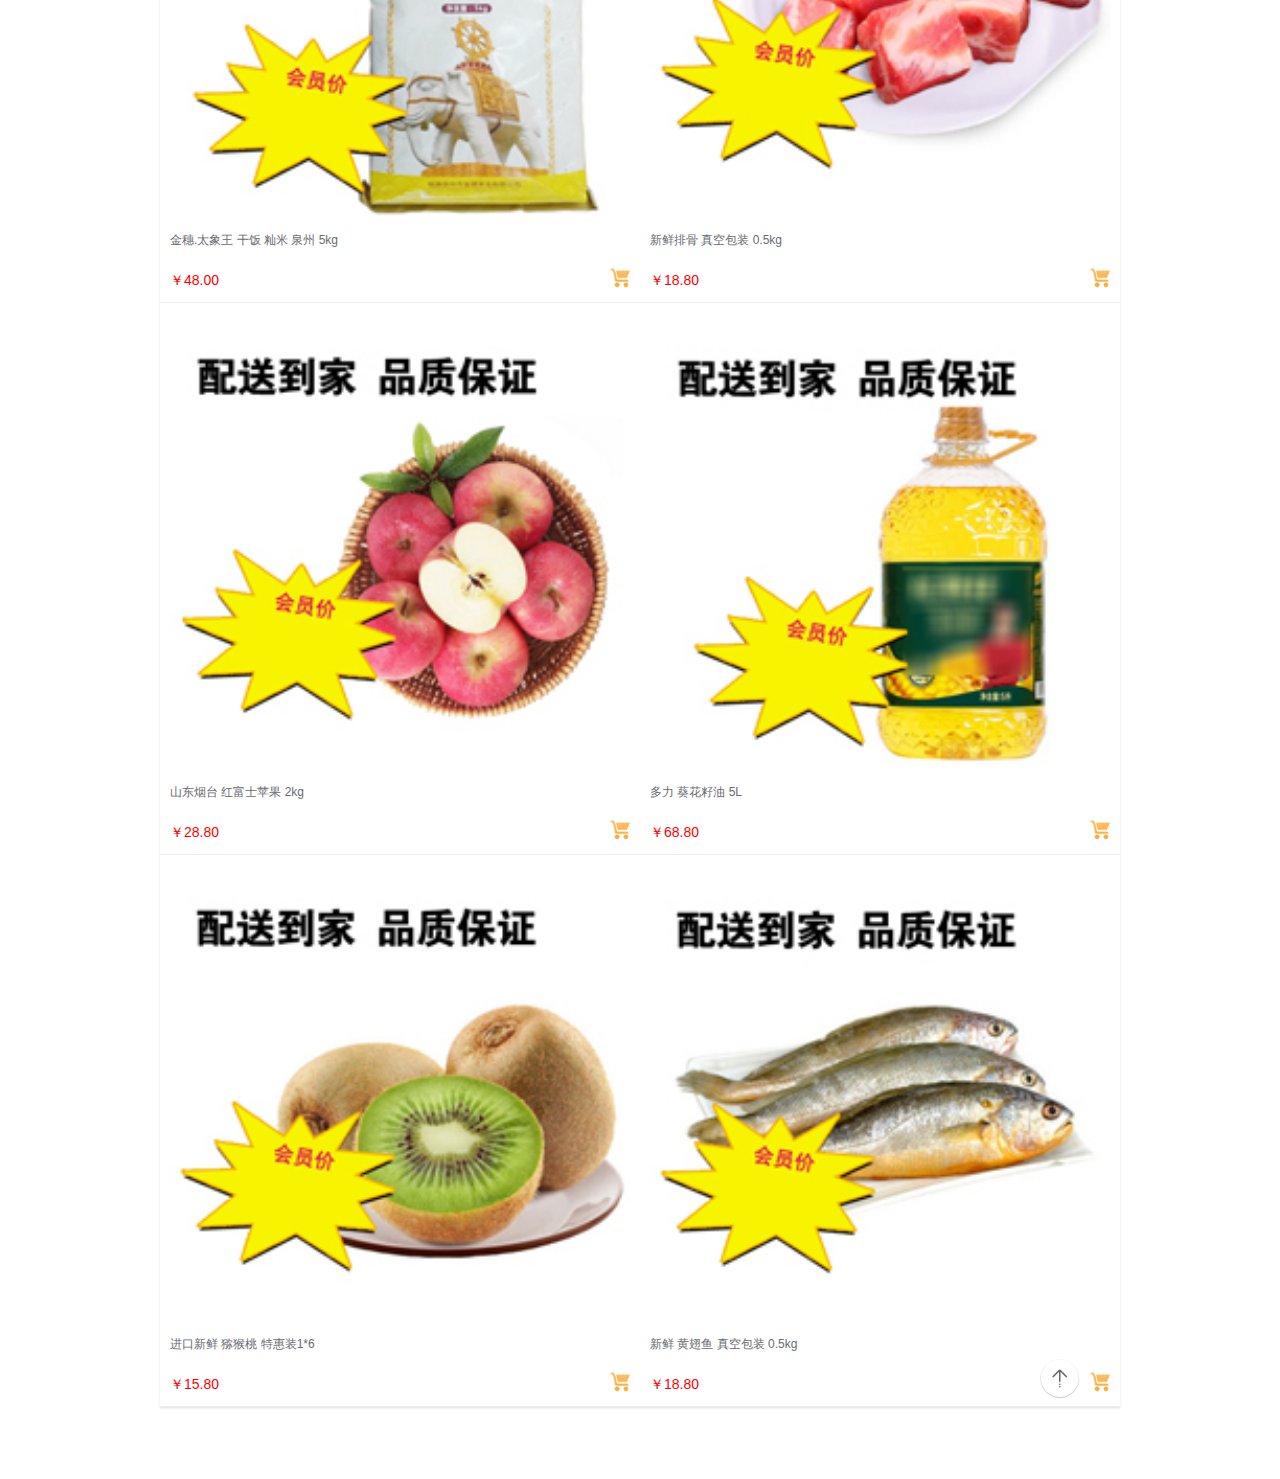
==== commit 8ae20cfa: "update" ====
--- a/index.html
+++ b/index.html
@@ -114,13 +114,13 @@
             <ul> 
                 <li> 
                     <div class="aditem"> 
-                        <a href="cleaning_order_two.html"><img src="images/baojie.png"></a>
-                        <div class="zhongdian">
                         <a href="cleaning_order_two.html">
-                            <h4>钟点保洁</h4>
-                            <p>家庭保洁，预约随心</p>
+                            <img src="images/baojie.png">
+                            <div class="zhongdian">
+                                <h4>钟点保洁</h4>
+                                <p>家庭保洁，预约随心</p>
+                            </div>
                         </a>
-                        </div>
                     </div>
                 </li> 
                 <li> 
@@ -284,4 +284,4 @@
         $(document).on("click","a",function () {if ($(this).attr("href") !="#" &&$(this).attr("href") !="" &&$(this).attr("href").indexOf("javascript") ==-1 &&$(this).attr("href").indexOf("tel") ==-1) {layer.closeAll();}
         });</script>   
  </body>
-</html>
+</html>--- a/css/m2015.css
+++ b/css/m2015.css
@@ -133,12 +133,13 @@
 .floor ul li .aditem a {display:block;height: 90px; }
 .floor ul li .aditem a.two {-webkit-box-flex:1;-moz-box-flex:1;width:50%;-webkit-flex:1;-moz-flex:1;-ms-flex:1;-o-flex:1;flex:1;}
 .floor ul li .aditem a.two:first-child {border-right:solid 1px #eeeeee;-webkit-border-image: url(../images/border2.gif) 0 2 round;border-image: url(../images/border2.gif) 0 2 round;border-width:0 1px 0 0;}
-.floor ul li .aditem img {width:52px;display:block; margin: 10px 0px 0px 10px;}
+.floor ul li .aditem img {width:52px;display:block; margin: 18px 0px 0px 10px;}
 
 .chanpin h3 { height:40px;line-height:40px;font-size:16px;padding:0 10px;color:#2c3e50;border-bottom:solid 1px #eeeeee;-webkit-border-image: url(../images/border.gif) 2 0 round;border-image: url(../images/border.gif) 2 0 round;border-width:0 0 1px 0;}
 .chanpin h3 i { display:inline-block;width:4px;height:16px;background:#f44623;border-radius:4px;vertical-align:middle;position:relative;bottom:2px;margin-right:5px;}
-h4 {font-size: 16px;color: #232323;padding-top: 15px;padding-left: 10px;}
-.zhongdian p {padding-left: 10px;font-size: 12px;}
+h4 {font-size: 16px;color: #232323;padding-top: 0px;padding-left: 68px;}
+.zhongdian {display: block;float: right;margin-top: -42px;}
+.zhongdian p {padding-left: 68px;font-size: 12px;}
 .AD_link img {width: 100%;}
 .AD_link {margin-bottom: -5px;}
 p.in {padding: 5px 0px 0px 10px;}
@@ -212,65 +213,10 @@
 }
 dt.go {
     font-size: 12px;
-    margin-left: 34px;
+    margin-left: 36px;
     margin-top: -30px;
-    border-bottom: 1px solid #eee;
-}
-dl.address a,dl.service a {
-    color: #252525;
-}
-dl.address img {
-    width: 20px;
-    padding-left: 5px;
-}
-dl.pro-count{
-    font-size: 15px;
-    padding: 10px;
-}
-a.Increase,a.Decrease {
-    float: right;
-    font-size: 15px;
-    text-align: center;
-    height: 100%;
-    background: #fff;
-    border: 1px solid #cbcbcb;
-    color: #232326;
-    display: block;
-    line-height: 24px;
-    width: 24px;
-}
-input#num {
-    float: right;
-    font-size: 15px;
-    text-align: center;
-    height: 24px;
-    color: #232326;
-    border: solid #cbcbcb;
-    border-width: 1px 0 1px 0;
-    width: 34px;
-    border-radius: 0;
-    -webkit-appearance: none;
-}
-span.part-note-msg {
-    float: left;
-}
-dt#a {
-    padding: 0px 10px 30px 10px;
-}
-select#ps_sheng {
-    height: 30px;
-    border: solid 1px #ddd;
-    margin-right: 5px;
-}
-select {
-    -webkit-appearance: none;
-    height: 28px;
-    -webkit-padding-end: 18px;
-    -webkit-padding-start: 6px;
-    background-position: right center;
-    background-repeat: no-repeat;
-    background-image: url('../images/xz.png');
-}
+}
+
 .feedback .row {
     width: 100%;
     background-color: #fff;
@@ -292,53 +238,63 @@
     -webkit-appearance: none;
     margin-right: 10px;
     border-radius: 5px;
-    font-size: 12px;
-}
-.address img,.service img,.time img,.number img{
-    width: 20px;
+    font-size: 14px;
+}
+.address img,.service img,.time img,.number img,.coupon img{
+    width: 24px;
     padding-top: 10px;
 }
 p.from {
-    font-size: 14px;
-    color: #000;
+    font-size: 16px;
+    color: #333333;
     line-height: 28px;
     padding-bottom: 5px;
 }
-.address,.service,.time,.number {
-    margin-left: 10px;
+.address,.service,.time,.number,.coupon{
+    margin-left: 12px;
 }
 p.from img {
     float: right;
     width: 16px;
     margin-top: -2px;
 }
-.service .go {
+.coupon .go {
     border-bottom: 1px dashed #eee;
+}
+.address .go,.service .go,/*.time .go,*/.number .go {
+    border-bottom: 1px solid #eee;
 }
 button.decrease,button.increase {
     font-style: normal;
     font-size: 16px;
     font-weight: 700;
-    border: 0;
     display: inline-block;
-    width: 24px;
-    height: 24px;
+    width: 28px;
+    height: 28px;
     -webkit-user-select: none;
-    background: #ededed;
+    background-color: #fff;
+    border-radius: 14px;
+    border: 1px solid #ededed;
+    text-align: center;
 }
 button.increase{
     color: #ffa935
 }
 input#goods_number_1789 {
-    height: 24px;
+    height: 28px;
     width: 24px;
     border: 0;
     text-align: center;
+    font-size: 16px;
+    color: #000;
 }
 span.txt {
     display: block;
     float: right;
     margin-top: -32px;
-    margin-right: 36px;
-}
-
+    margin-right: 14px;
+}
+button#demo1 {
+    background-color: #fff;
+    color: #000;
+}
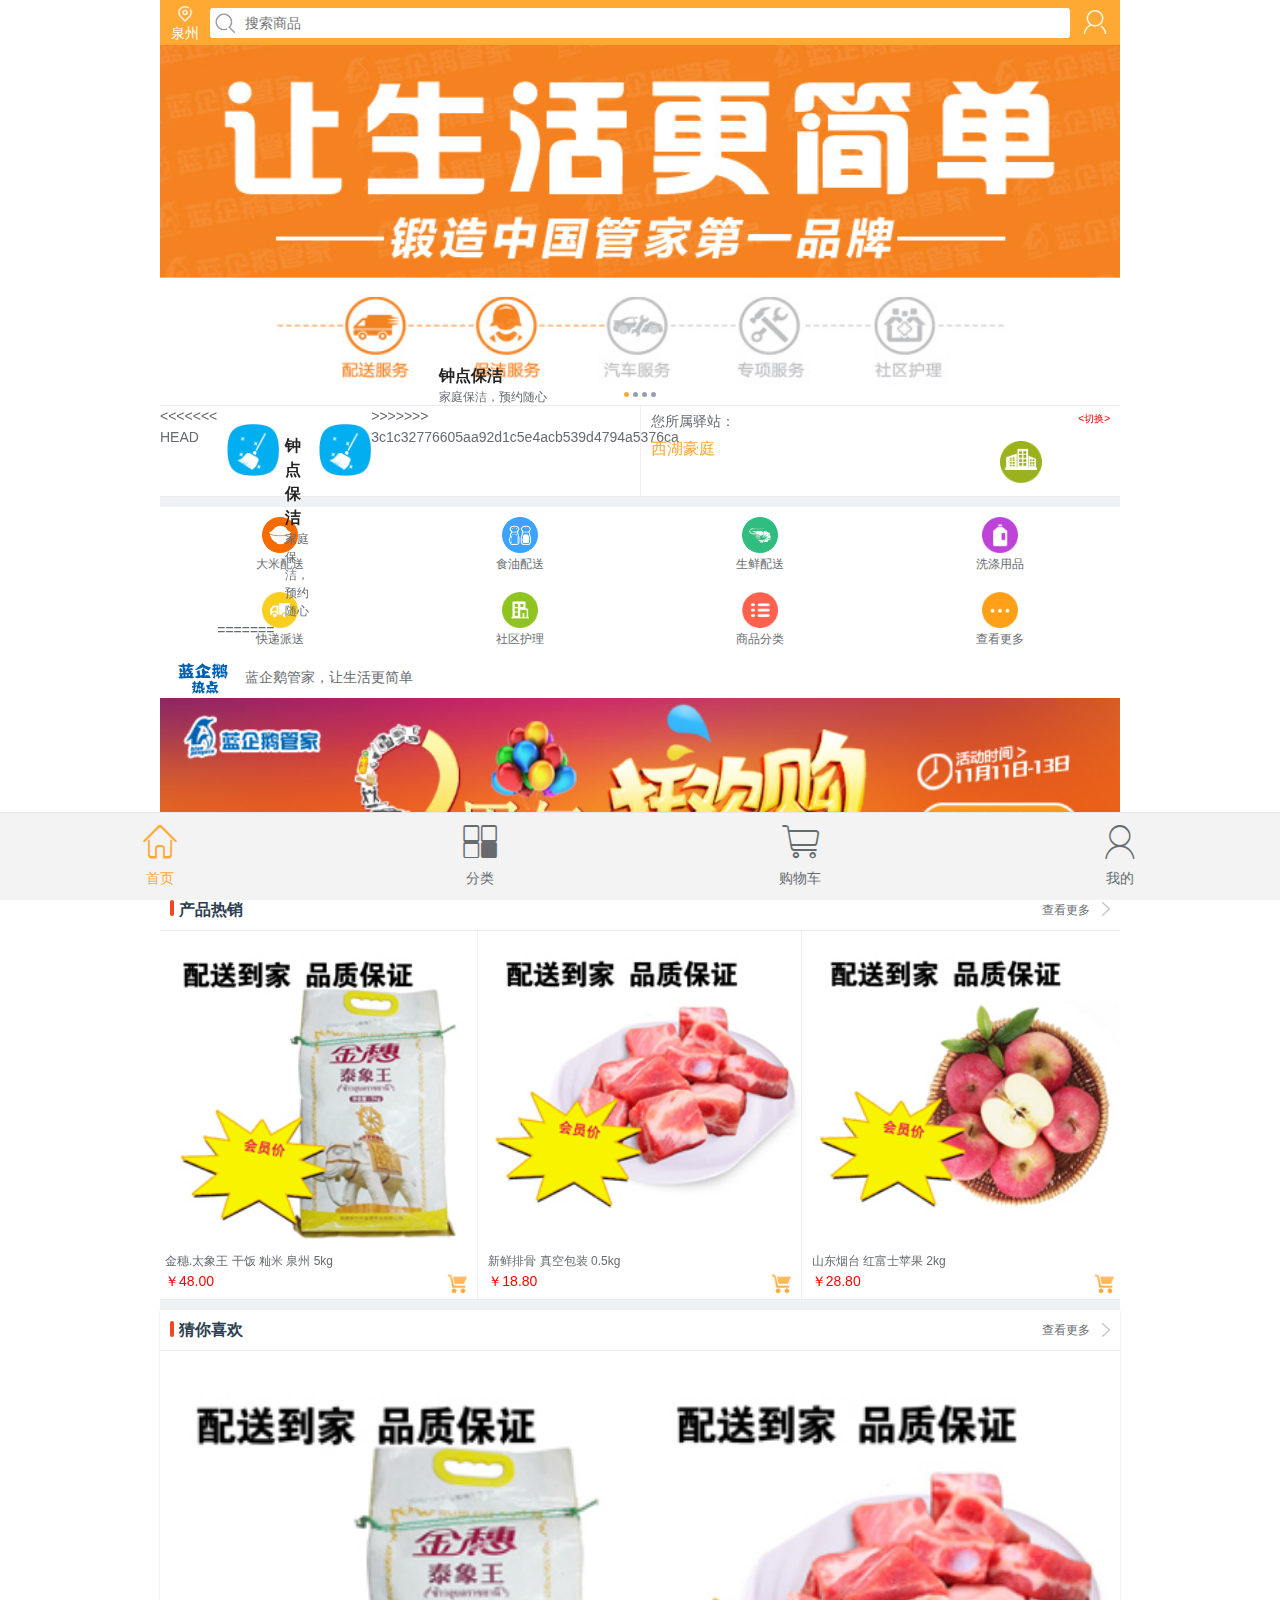
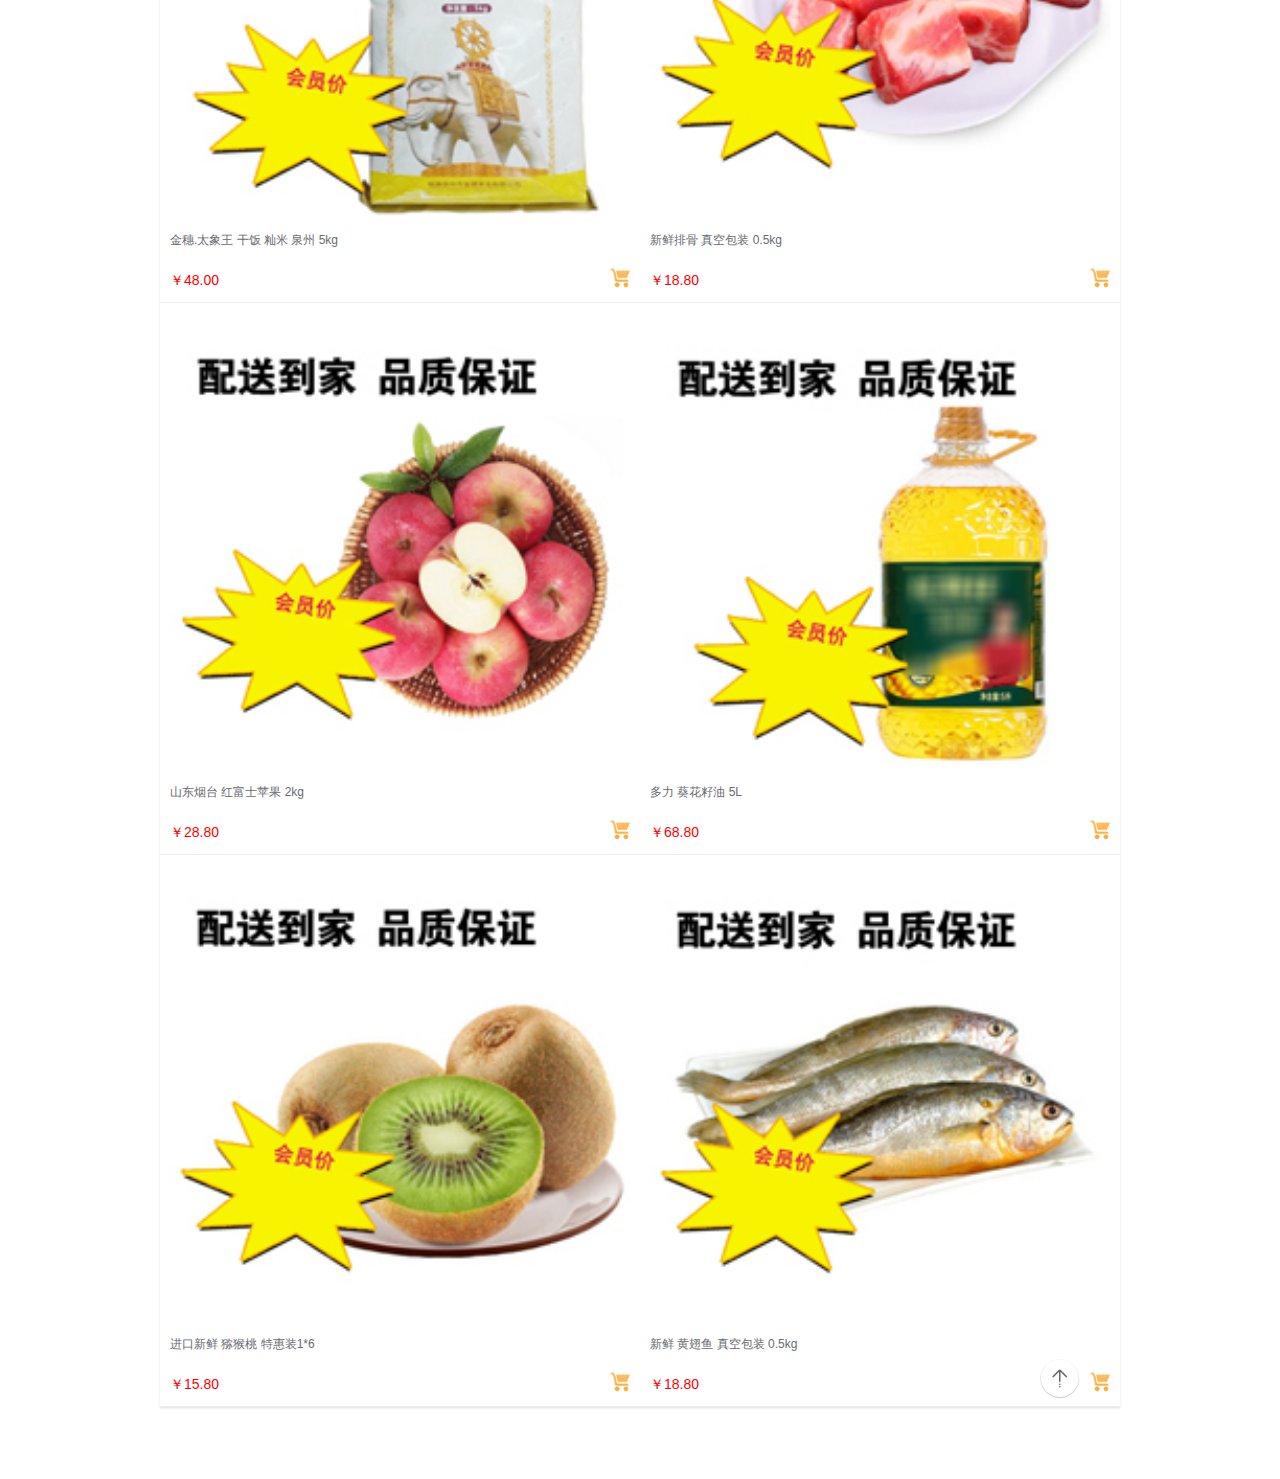
==== commit 2bd56daf: "update" ====
--- a/index.html
+++ b/index.html
@@ -114,12 +114,20 @@
             <ul> 
                 <li> 
                     <div class="aditem"> 
+<<<<<<< HEAD
                         <a href="cleaning_order_two.html">
                             <img src="images/baojie.png">
                             <div class="zhongdian">
                                 <h4>钟点保洁</h4>
                                 <p>家庭保洁，预约随心</p>
                             </div>
+=======
+                        <a href="cleaning_order_two.html"><img src="images/baojie.png"></a>
+                        <div class="zhongdian">
+                        <a href="cleaning_order_two.html">
+                            <h4>钟点保洁</h4>
+                            <p>家庭保洁，预约随心</p>
+>>>>>>> 3c1c32776605aa92d1c5e4acb539d4794a5376ca
                         </a>
                     </div>
                 </li> 
@@ -284,4 +292,4 @@
         $(document).on("click","a",function () {if ($(this).attr("href") !="#" &&$(this).attr("href") !="" &&$(this).attr("href").indexOf("javascript") ==-1 &&$(this).attr("href").indexOf("tel") ==-1) {layer.closeAll();}
         });</script>   
  </body>
-</html>+</html>
--- a/css/m2015.css
+++ b/css/m2015.css
@@ -215,6 +215,7 @@
     font-size: 12px;
     margin-left: 36px;
     margin-top: -30px;
+    border-bottom: 1px solid #eee;
 }
 
 .feedback .row {
@@ -241,7 +242,7 @@
     font-size: 14px;
 }
 .address img,.service img,.time img,.number img,.coupon img{
-    width: 24px;
+    width: 20px;
     padding-top: 10px;
 }
 p.from {
@@ -251,7 +252,7 @@
     padding-bottom: 5px;
 }
 .address,.service,.time,.number,.coupon{
-    margin-left: 12px;
+    margin-left: 10px;
 }
 p.from img {
     float: right;
@@ -297,4 +298,5 @@
 button#demo1 {
     background-color: #fff;
     color: #000;
-}
+    margin-right: 20px;
+}
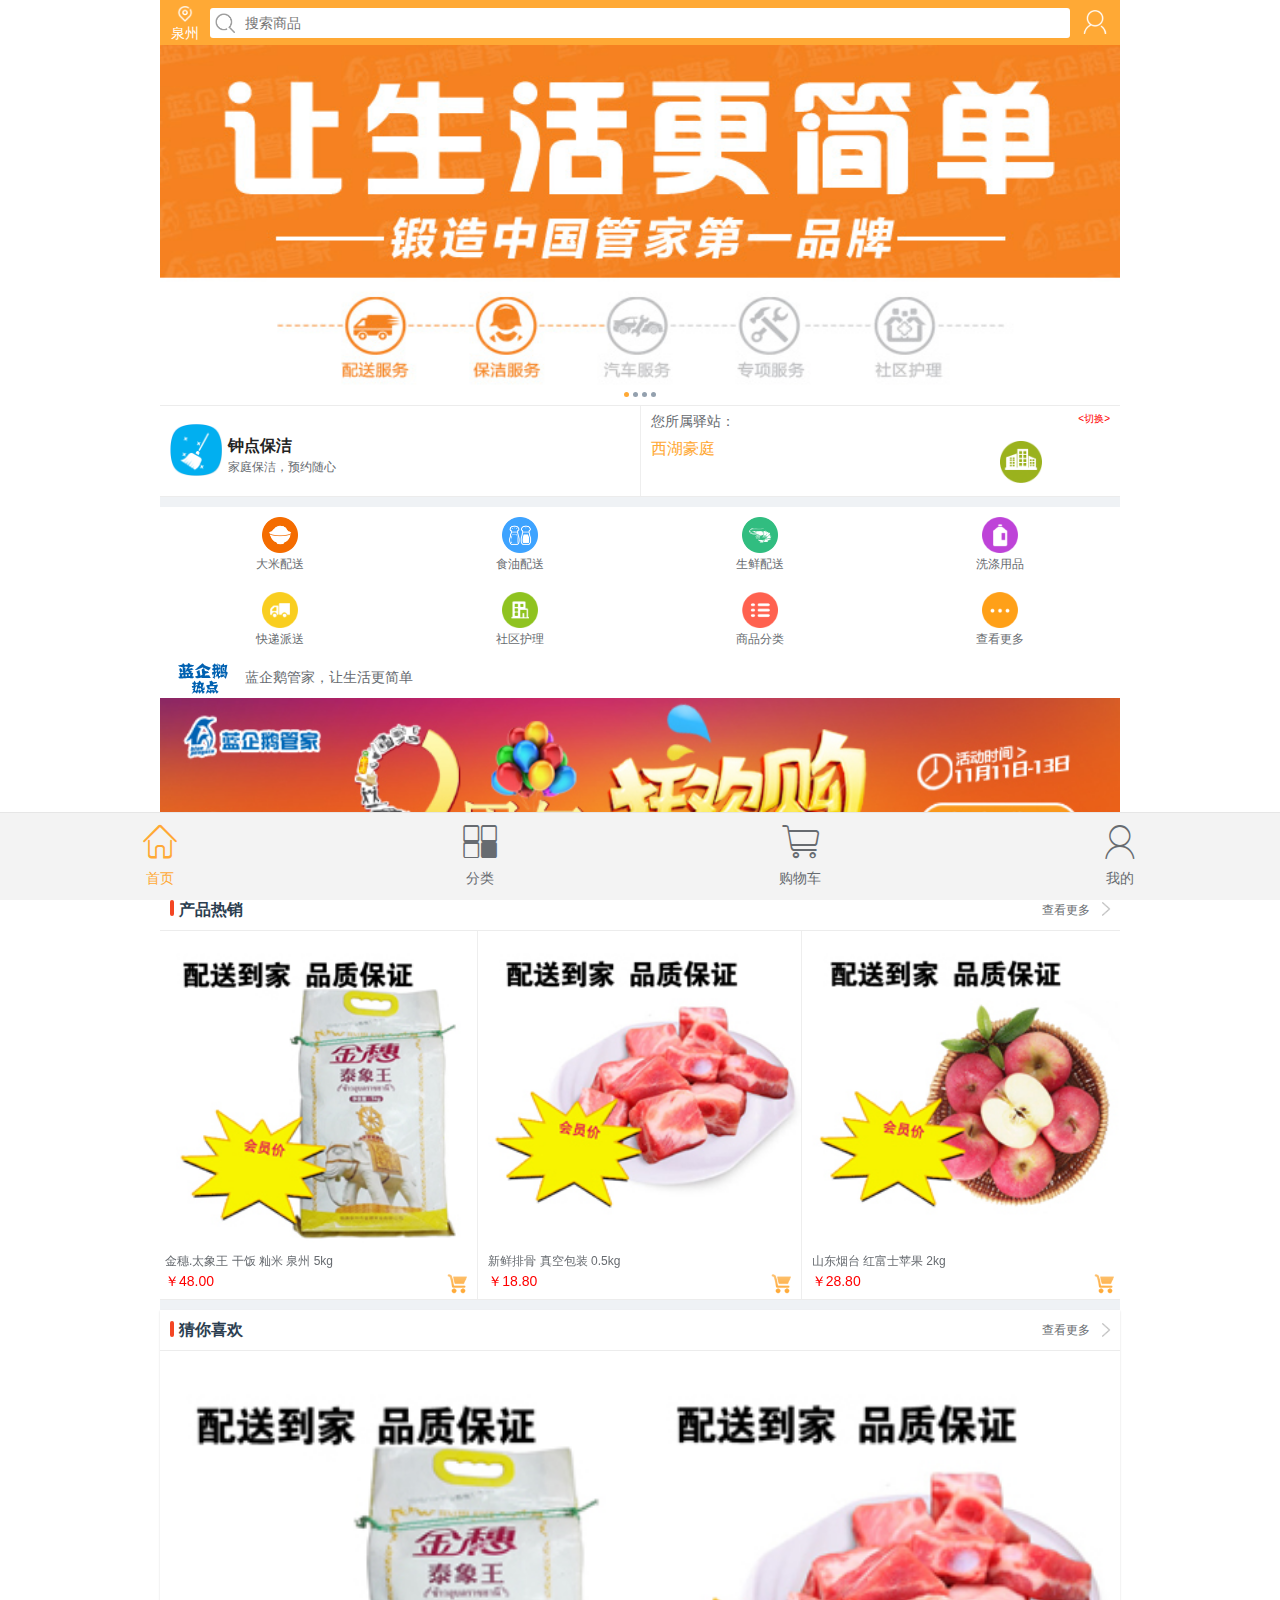
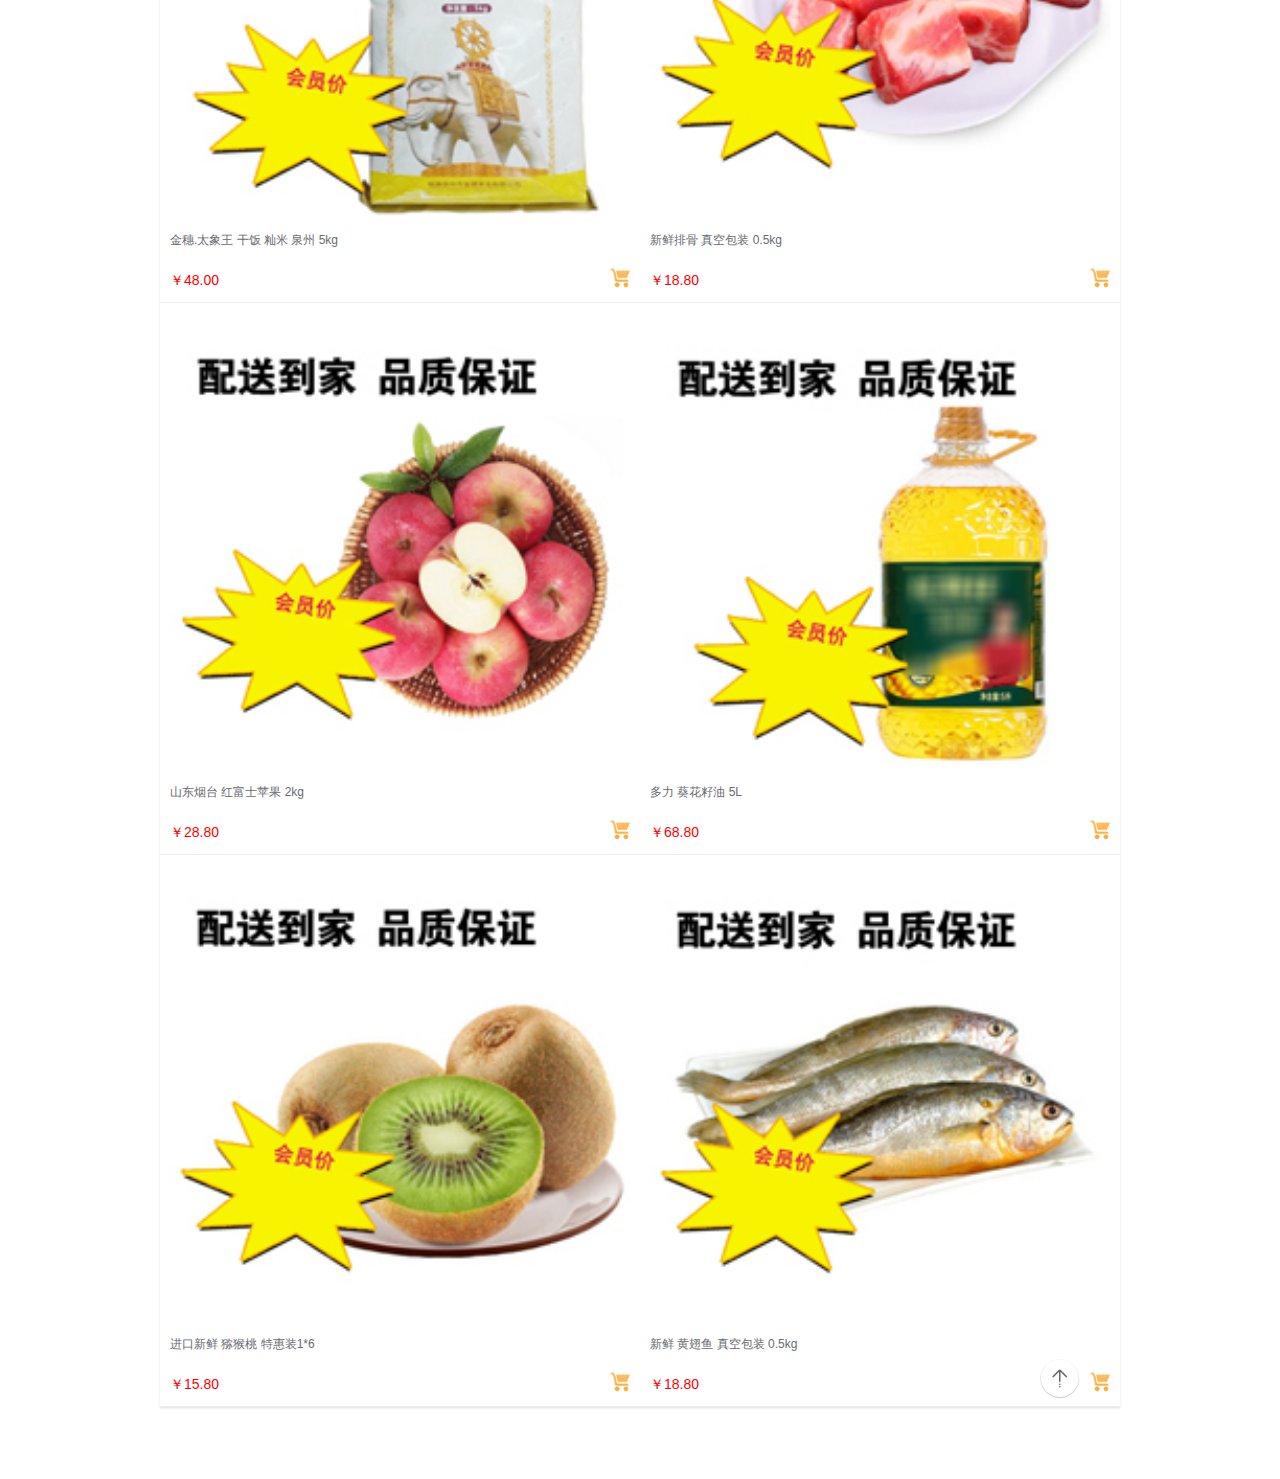
==== commit 062c239c: "update" ====
--- a/index.html
+++ b/index.html
@@ -114,20 +114,12 @@
             <ul> 
                 <li> 
                     <div class="aditem"> 
-<<<<<<< HEAD
                         <a href="cleaning_order_two.html">
                             <img src="images/baojie.png">
                             <div class="zhongdian">
                                 <h4>钟点保洁</h4>
                                 <p>家庭保洁，预约随心</p>
                             </div>
-=======
-                        <a href="cleaning_order_two.html"><img src="images/baojie.png"></a>
-                        <div class="zhongdian">
-                        <a href="cleaning_order_two.html">
-                            <h4>钟点保洁</h4>
-                            <p>家庭保洁，预约随心</p>
->>>>>>> 3c1c32776605aa92d1c5e4acb539d4794a5376ca
                         </a>
                     </div>
                 </li> 
@@ -292,4 +284,4 @@
         $(document).on("click","a",function () {if ($(this).attr("href") !="#" &&$(this).attr("href") !="" &&$(this).attr("href").indexOf("javascript") ==-1 &&$(this).attr("href").indexOf("tel") ==-1) {layer.closeAll();}
         });</script>   
  </body>
-</html>
+</html>--- a/css/m2015.css
+++ b/css/m2015.css
@@ -215,7 +215,6 @@
     font-size: 12px;
     margin-left: 36px;
     margin-top: -30px;
-    border-bottom: 1px solid #eee;
 }
 
 .feedback .row {
@@ -242,7 +241,7 @@
     font-size: 14px;
 }
 .address img,.service img,.time img,.number img,.coupon img{
-    width: 20px;
+    width: 24px;
     padding-top: 10px;
 }
 p.from {
@@ -252,7 +251,7 @@
     padding-bottom: 5px;
 }
 .address,.service,.time,.number,.coupon{
-    margin-left: 10px;
+    margin-left: 12px;
 }
 p.from img {
     float: right;
@@ -298,5 +297,4 @@
 button#demo1 {
     background-color: #fff;
     color: #000;
-    margin-right: 20px;
-}
+}
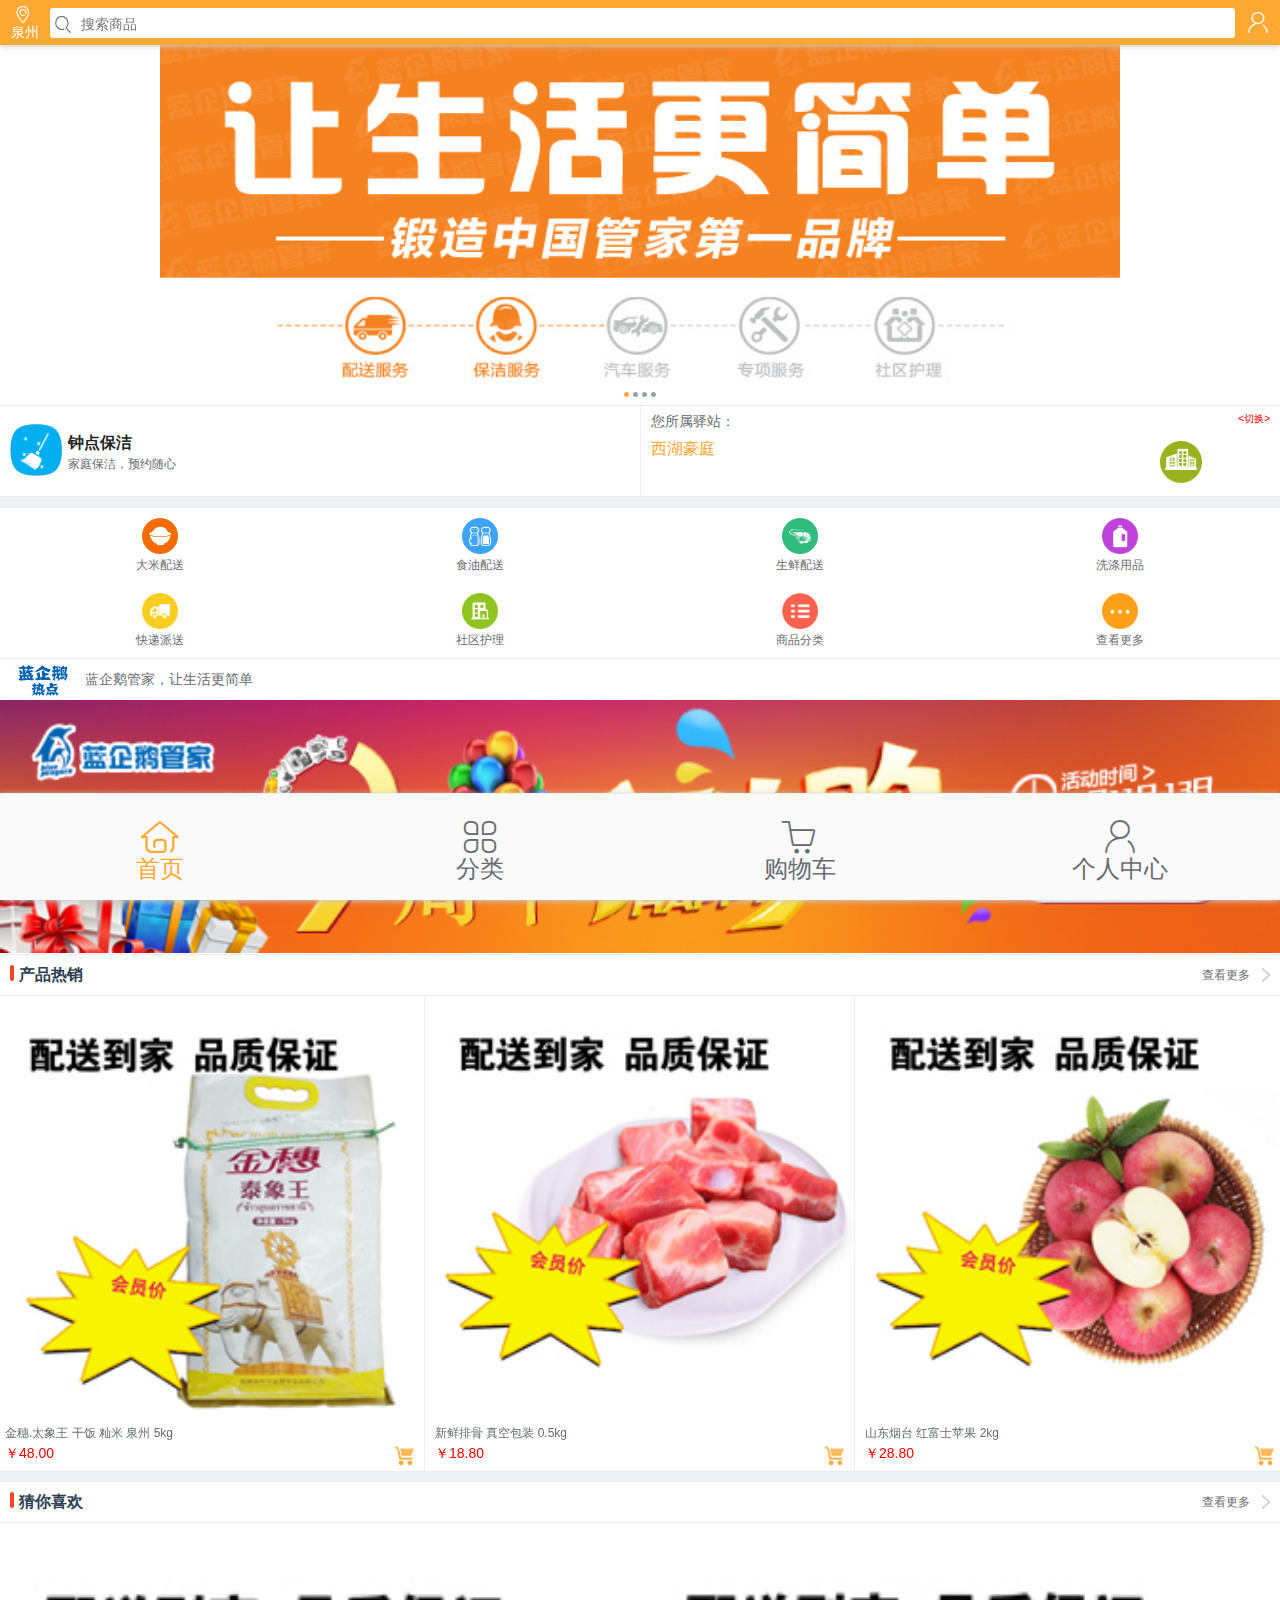
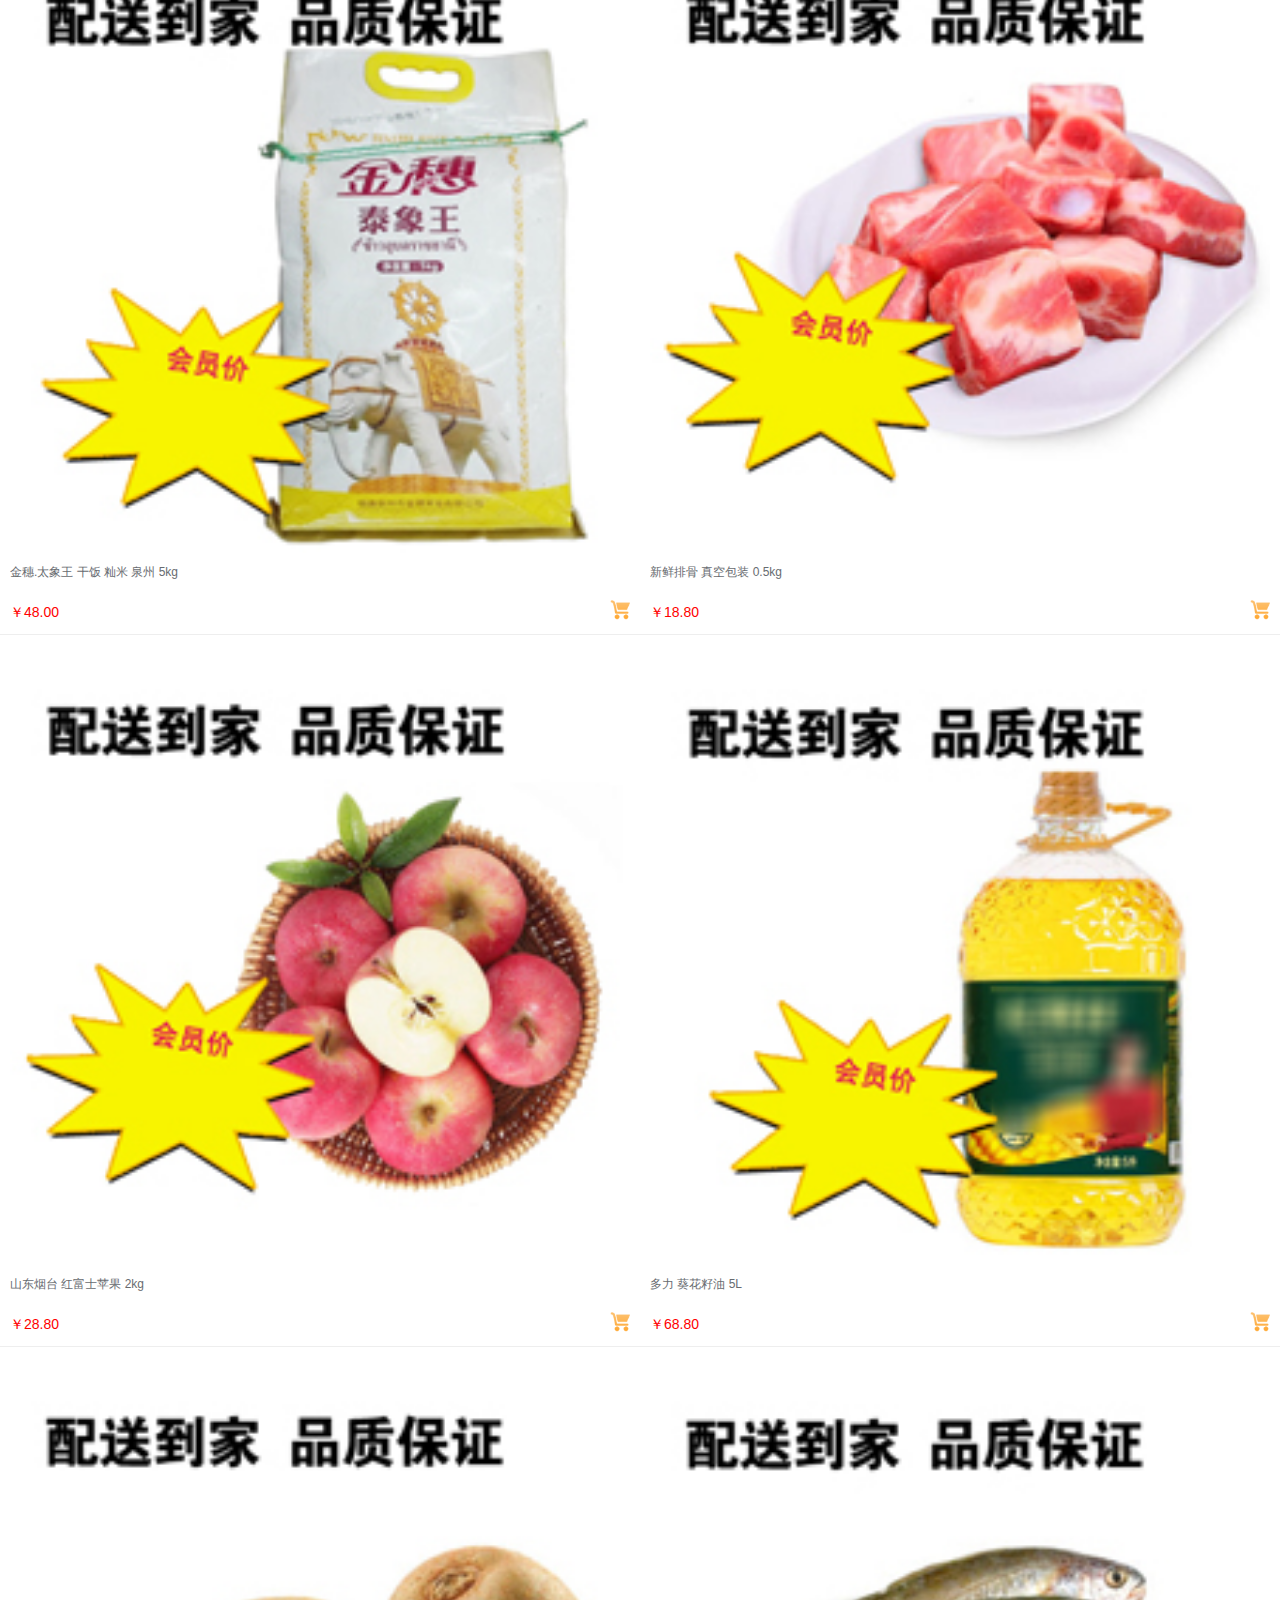
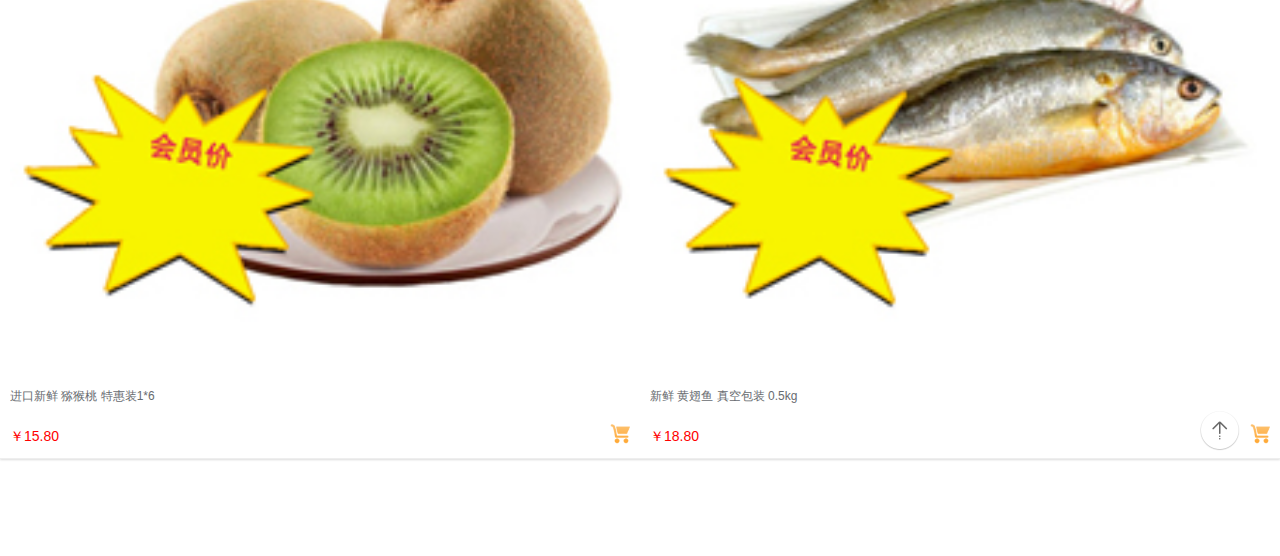
==== commit 0f626393: "update" ====
--- a/index.html
+++ b/index.html
@@ -9,13 +9,12 @@
         <meta name="apple-mobile-web-app-status-bar-style" content="black"/> 
         <meta name="location" content="province=;city=;coord="/> 
         <meta name="format-detection" content="telephone=no"/> 
-        <link rel="apple-touch-icon-precomposed" href="images/screenLogo.png"/> 
-        <script type="text/javascript" name="baidu-tc-cerfication" data-appid="5193667" src="js/lightapp.js" data-beizhu="百度直达号"></script> 
         <link rel="stylesheet" type="text/css" href="css/m2015.css"/> 
         <script src="js/zepto.min.js" type="text/javascript"></script> 
         <script src="js/main.js" type="text/javascript"></script> 
+        <!-- <script src="js/maina.js" type="text/javascript"></script> -->
         <script src="js/swiper.min.js" type="text/javascript"></script> 
-        <link rel="stylesheet" type="text/css" href="css/swiper.min.css"/> 
+        <link rel="stylesheet" type="text/css" href="css/swiper.min.css"/>
         <style>.hot-news-roller dt{width:75px;}.hot-news-roller dd{margin-right:0;}.hot-news-roller dd ul li i{display:inline-block;border:solid 1px #f44623;color:#f44623;height:18px;line-height:18px;padding:0 5px;border-radius:5px;margin-right:5px;font-size:12px;}
         </style>
         <style type="text/css">
@@ -25,7 +24,7 @@
                     padding-right: 78px;
                   }
             .footbar {
-                    height: 60px;
+                    height: 85px;
                 }
           }
           /*苹果6p尺寸适配414x736*/
@@ -34,7 +33,7 @@
                     padding-right: 54px;
                   }
             .footbar {
-                    height: 56px;
+                    height: 78px;
                 }
           }
           /*尺寸适配384x567*/
@@ -43,7 +42,7 @@
                     padding-right: 32px;
                   }
             .footbar {
-                    height: 38px;
+                    height: 48px;
                 }
           }
 
@@ -53,7 +52,7 @@
                     padding-right: 28px;
                   }
             .footbar {
-                    height: 36px;
+                    height: 40px;
                 }
           }
 
@@ -66,37 +65,37 @@
                     height: 32px;
                 }
           }
-        </style> 
+        </style>
     </head> 
-<body> 
-    <div class="index_wrapper"> 
-        <header> 
-            <div class="index-top"> 
-                <div class="logo">
-                    <img src="images/main/me.png" height="45"/>
-                </div> 
-                <div class="city">
-                    <a href=""><img src="images/index_position.png" width="18" height="18" /><span id="cityName"></span></a>
-                </div> 
-                <div class="flex">
-                    <form action="/ware/search.action" id="index_searchForm" class="search-form">
-                    <div class="search-form-box">
-                        <em class="search-form-icon"><img src="images/search.png"></em>
-                        <div class="search-form-input">
-                            <input type="text" maxlength="20" autocomplete="off" id="index_newkeyword" name="keyword" value="" placeholder="搜索商品" class="hilight1">
-                        </div>
-                    </div>
-                    </form>
+<body>
+    <header class="headerBar"> 
+        <div class="index-top"> 
+            <div class="logo">
+                <a href=""><i class="iconfont icon-gerenzhongxin"></i></a>
+            </div> 
+            <div class="city">
+                <a href=""><i class="iconfont icon-map"></i><span id="cityName"></span></a>
+            </div> 
+            <div class="flex">
+                <form action="/ware/search.action" id="index_searchForm" class="search-form">
+                <div class="search-form-box">
+                    <em class="search-form-icon"><i class="iconfont icon-search"></i></em>
+                    <div class="search-form-input">
+                        <input type="text" maxlength="20" autocomplete="off" id="index_newkeyword" name="keyword" value="" placeholder="搜索商品" class="hilight1">
+                    </div>
                 </div>
-            </div> 
-        </header>  
+                </form>
+            </div>
+        </div> 
+    </header>
+    <div class="content">
         <div class="bannerbox"> 
             <div class="banner"> 
                 <ul> 
-                    <li><a href=""> <img src="images/main/banner_1.jpg"/></a></li> 
-                    <li><a href=""> <img src="images/main/banner_2.jpg"/></a></li> 
-                    <li><a href=""> <img src="images/main/banner_3.jpg"/></a></li> 
-                    <li><a href=""> <img src="images/main/dmps.jpg"/></a></li> 
+                    <li><a href=""><img src="images/main/banner_1.jpg"/></a></li> 
+                    <li><a href=""><img src="images/main/banner_2.jpg"/></a></li> 
+                    <li><a href=""><img src="images/main/banner_3.jpg"/></a></li> 
+                    <li><a href=""><img src="images/main/dmps.jpg"/></a></li> 
                 </ul> 
                 <div class="ban-nav">
                     <i></i>
@@ -231,7 +230,7 @@
                 <ul>
                     <div class="Spacing">
                         <li class="hot_img"><a href="#"><img src="images/p_3.jpg" width="100%"></a></li>
-                        <li class="title_name"><a href="#">多力 葵花籽油 5L </a></li>
+                        <li class="title_name"><a href="#">多力 葵花籽油 5L</a></li>
                         <li><span class="View_details">￥68.80</span><span class="Sales"><a href="#" class="buy_btn"></a></span></li>
                     </div>
                 </ul>
@@ -252,36 +251,69 @@
             </div>
         </div>
         <div class="foot-nav border_top hide" style=""> 
-            <a href="index.html" class="homeIcon active"><span>首页</span></a>
-            <a href="#" class="categoryIcon"><span>分类</span></a>
-            <a href="#" class="cartIcon"><span>购物车</span></a>
-            <a href="#" class="userIcon"><span>我的</span></a>
+            <ul>
+                <li class="active">
+                    <a href="index.html">
+                        <i class="iconfont icon-zhuye"></i>
+                        <p>首页</p>
+                    </a>
+                </li>
+                <li>
+                    <a href="">
+                        <i class="iconfont icon-shangpinfenlei"></i>
+                        <p>分类</p>
+                    </a>
+                </li>
+                <li>
+                    <a href="">
+                        <i class="iconfont icon-goumaiyemiande-xiaogouwuche"></i>
+                        <p>购物车</p>
+                    </a>
+                </li>
+                <li>
+                    <a href="">
+                        <i class="iconfont icon-gerenzhongxin"></i>
+                        <p>个人中心</p>
+                    </a>
+                </li>
+            </ul> 
         </div>
         <div class="footbar"> 
             <a href="#"><img src="images/scroll-to-top-icon.png" width="50%"></a>
-        </div>  
-
-        <script>var url =location.href;var platfomrs =["360ad","goad","juxad","zhtad","ttad","tead","snswxtsad","snswxgnad","snsxlad","snstxad","snsqzad","snstbzad","snstbwad","snsblad","snshzad","snsqtad","mgzhad","mttad"];for (index in platfomrs) {if (url.indexOf(platfomrs[index]) >0) {Cookie.Set("sem","on",60 *60 *3);} }</script>  
-        <script>$("#closeAppTJ").click(function () {$("#appBanner").hide();Cookie.Set("app_banner",1);});$(function () {if (Cookie.Get("app_banner") !=1 &&Cookie.Get("isApp") !=1) {$("#appBanner").show();}
-        });</script> 
-        <script type="text/javascript">$(".foot-nav").show();$(".foot-nav a").eq(0).addClass("cur");$(".search-btn").tap(function () {$(".index_search").show();$("#s_inputbox").focus();$("body").css({overflow:"hidden",height:$(window).height()});});function closeSearch() {$(".index_search").hide();$("body").css({overflow:"auto",height:"auto" });}
-        function scrollUp(tag,height,timer) {tag.each(function () {var ul =$(this).find("ul");setInterval(function () {ul.animate({marginTop:-height },"normal",function () {ul.find("li:first").clone().appendTo(ul);ul.find("li:first").remove();ul.css({marginTop:0 });});},timer);});};scrollUp($(".notice-roller"),40,3000);$(function () {var UArea ={pid:"3363",zid:"3364",did:"3365",dname:"泉州"};if (Cookie.Get("seted") =="1") {$("#cityName").html(Cookie.Get("dnamec"));} else if (Cookie.ISCookie()) {var cityName =Cookie.Get('dnamec');var cityId =Cookie.Get('cityid');if (cityName ==null ||cityName =="" ||cityId ==null) {if (navigator.geolocation) {var watchInterval =navigator.geolocation.getCurrentPosition(getPositionSuccess,getPositionError,{timeout:15000,maximumAge:0 });}
-        else {setDefual();}
-        function getPositionSuccess(position) {var lat =position.coords.latitude;var lng =position.coords.longitude;$.post("js/getarea.ashx",{"act":"myAddress","lat":lat,"lng":lng },function (data) {if (data.stats ==1) {$("#cityName").html(data.cityname);var times =24 *300;Cookie.Set('pidc',data.pidc,times);Cookie.Set('zidc',data.zidc,times);Cookie.Set('didc',data.didc,times);Cookie.Set('cityid',data.cityid,times);Cookie.Set('dnamec',data.cityname,times);Cookie.Set('ischecked',"1",times);Cookie.Set('hasshop',data.hasShop,times);}
-        },"json");}
-        function getPositionError(error) {setDefual();}
-        }
-        else {$("#cityName").html(cityName);}
-        }
-        else {setDefual();}
-        function setDefual() {$("#cityName").html(UArea.dname);var times =24 *300;Cookie.Set('pidc',UArea.pid,times);Cookie.Set('zidc',UArea.zid,times);Cookie.Set('didc',UArea.did,times);Cookie.Set('cityid',UArea.did,times);Cookie.Set('dnamec',UArea.dname,times);Cookie.Set('ischecked',"1",times);Cookie.Set('hasshop',"false",times);}
-        $("#btnSerach").click(function () {var txt =strFilter1($("#s_inputbox").val());var url =txt =="" ?"brandlist.aspx" :("/search?wordkey=" + encodeURI(txt));window.location.href =url;});var flag =false;$("#s_inputbox").focus(function () {$(this).trigger("keyup");});$("#s_inputbox").keyup(function () {if (flag) {$("#cls").hide();$(".two").removeClass("two").addClass("one");}
-        flag =true;var txt =strFilter1($("#s_inputbox").val());$.ajax({url:"ajax/ajaxOperate.aspx?act=ajaxsearch",data:{w:txt,t:Math.random() },type:"get",dataType:"json",success:function (d) {var html ="";if (d.result ==1) {for (var i =0;i < d.info.length;i++) {html +='<li><a href="search?wordkey=' + d.info[i].name + '&pId=' + d.info[i].productId + '">' + d.info[i].name + '</a></li>';}
-        $("#s_list_box ul").html(html);$("#s_list_box").show();}
-        },error:function () {}
-        });});$("#s_inputbox").keypress(function (e) {if (e.keyCode ==13) {$("#btnSerach").click();} });function clsRecord() {$.post("ajax/ajaxoperate.aspx?act=clearSearcheContent",{},function () {$('#s_list_box').hide();},"text");}
-        });function closeDownad() {$(".downad").hide();Cookie.Set("downad",1,30 *24);}
-        $(document).on("click","a",function () {if ($(this).attr("href") !="#" &&$(this).attr("href") !="" &&$(this).attr("href").indexOf("javascript") ==-1 &&$(this).attr("href").indexOf("tel") ==-1) {layer.closeAll();}
-        });</script>   
+        </div> 
+        <!-- <div class="coverLayer" id="coverid" style="display:none;">
+        <div class="guideLayer">
+            <div class="guidePage"  style="display:none">
+                <div class="nextBtn">关闭</div>
+            </div>
+        </div>
+        <style>
+        .coverLayer{position:absolute;top:0;left:0;width:100%;height:100%;background:rgba(0,0,0,0.5);}
+        .guideLayer{position:absolute;top:0;left:0;width:100%;height:100%;background:url(images/go.png) right bottom no-repeat;}
+        .guidePage{position:absolute;top:0;left:0;width:100%;height:100%;}
+        .nextBtn{background:url(images/btn.jpg) center center no-repeat;position:absolute;left: 45%;width:88px;height:32px;text-indent:-999px;cursor:pointer;}
+        </style> -->
+    </div>
+    <script>var url =location.href;var platfomrs =["360ad","goad","juxad","zhtad","ttad","tead","snswxtsad","snswxgnad","snsxlad","snstxad","snsqzad","snstbzad","snstbwad","snsblad","snshzad","snsqtad","mgzhad","mttad"];for (index in platfomrs) {if (url.indexOf(platfomrs[index]) >0) {Cookie.Set("sem","on",60 *60 *3);} }</script>  
+    <script>$("#closeAppTJ").click(function () {$("#appBanner").hide();Cookie.Set("app_banner",1);});$(function () {if (Cookie.Get("app_banner") !=1 &&Cookie.Get("isApp") !=1) {$("#appBanner").show();}
+    });</script> 
+    <script>$(".foot-nav").show();$(".foot-nav a").eq(0).addClass("cur");$(".search-btn");
+    function scrollUp(tag,height,timer) {tag.each(function () {var ul =$(this).find("ul");setInterval(function () {ul.animate({marginTop:-height },"normal",function () {ul.find("li:first").clone().appendTo(ul);ul.find("li:first").remove();ul.css({marginTop:0 });});},timer);});};scrollUp($(".notice-roller"),40,3000);$(function () {var UArea ={pid:"3363",zid:"3364",did:"3365",dname:"泉州"};if (Cookie.Get("seted") =="1") {$("#cityName").html(Cookie.Get("dnamec"));} else if (Cookie.ISCookie()) {var cityName =Cookie.Get('dnamec');var cityId =Cookie.Get('cityid');if (cityName ==null ||cityName =="" ||cityId ==null) {if (navigator.geolocation) {var watchInterval =navigator.geolocation.getCurrentPosition(getPositionSuccess,getPositionError,{timeout:15000,maximumAge:0 });}
+    else {setDefual();}
+    function getPositionSuccess(position) {var lat =position.coords.latitude;var lng =position.coords.longitude;$.post("js/getarea.ashx",{"act":"myAddress","lat":lat,"lng":lng },function (data) {if (data.stats ==1) {$("#cityName").html(data.cityname);var times =24 *300;Cookie.Set('pidc',data.pidc,times);Cookie.Set('zidc',data.zidc,times);Cookie.Set('didc',data.didc,times);Cookie.Set('cityid',data.cityid,times);Cookie.Set('dnamec',data.cityname,times);Cookie.Set('ischecked',"1",times);Cookie.Set('hasshop',data.hasShop,times);}
+    },"json");}
+    function getPositionError(error) {setDefual();}
+    }
+    else {$("#cityName").html(cityName);}
+    }
+    else {setDefual();}
+    function setDefual() {$("#cityName").html(UArea.dname);var times =24 *300;Cookie.Set('pidc',UArea.pid,times);Cookie.Set('zidc',UArea.zid,times);Cookie.Set('didc',UArea.did,times);Cookie.Set('cityid',UArea.did,times);Cookie.Set('dnamec',UArea.dname,times);Cookie.Set('ischecked',"1",times);Cookie.Set('hasshop',"false",times);}
+    $("#btnSerach").click(function () {var txt =strFilter1($("#s_inputbox").val());var url =txt =="" ?"brandlist.aspx" :("/search?wordkey=" + encodeURI(txt));window.location.href =url;});var flag =false;$("#s_inputbox").focus(function () {$(this).trigger("keyup");});$("#s_inputbox").keyup(function () {if (flag) {$("#cls").hide();$(".two").removeClass("two").addClass("one");}
+    flag =true;var txt =strFilter1($("#s_inputbox").val());$.ajax({url:"ajax/ajaxOperate.aspx?act=ajaxsearch",data:{w:txt,t:Math.random() },type:"get",dataType:"json",success:function (d) {var html ="";if (d.result ==1) {for (var i =0;i < d.info.length;i++) {html +='<li><a href="search?wordkey=' + d.info[i].name + '&pId=' + d.info[i].productId + '">' + d.info[i].name + '</a></li>';}
+    $("#s_list_box ul").html(html);$("#s_list_box").show();}
+    },error:function () {}
+    });});$("#s_inputbox").keypress(function (e) {if (e.keyCode ==13) {$("#btnSerach").click();} });function clsRecord() {$.post("ajax/ajaxoperate.aspx?act=clearSearcheContent",{},function () {$('#s_list_box').hide();},"text");}
+    });function closeDownad() {$(".downad").hide();Cookie.Set("downad",1,30 *24);}
+    </script>   
  </body>
 </html>--- a/css/m2015.css
+++ b/css/m2015.css
@@ -19,27 +19,90 @@
 .hide {display:none;}
 .m_b_30 {margin-bottom:30px; }
 .m10 {margin:10px;}
-@font-face {font-family: 'iconfont';font-family:'freshregular';
-    src: url('../fonts/iconfont.eot?t=1'); /* IE9*/
-    src: url('../fonts/../fonts/iconfont.eot?t=1#iefix') format('embedded-opentype'), /* IE6-IE8 */
-    url('../fonts/iconfont.woff?t=1') format('woff'), /* chrome、firefox */
-    url('../fonts/iconfont.ttf?t=1') format('truetype'), /* chrome、firefox、opera、Safari, Android, iOS 4.2+*/
-    url('../fonts/iconfont.svg?t=1#uxiconfont') format('svg'); /* iOS 4.1- */
-    src: url('../fonts/fresh-webfont.eot');
-    src: url('../fonts/fresh-webfont.eot?#iefix') format('embedded-opentype'),
-         url('../fonts/fresh-webfont.woff2') format('woff2'),
-         url('../fonts/fresh-webfont.woff') format('woff'),
-         url('../fonts/fresh-webfont.ttf') format('truetype'),
-         url('../fonts/fresh-webfont.svg#freshregular') format('svg');
+
+@font-face {font-family: "iconfont";
+  src: url('iconfont.eot?t=1481615572186'); /* IE9*/
+  src: url('iconfont.eot?t=1481615572186#iefix') format('embedded-opentype'), /* IE6-IE8 */
+  url('iconfont.woff?t=1481615572186') format('woff'), /* chrome, firefox */
+  url('iconfont.ttf?t=1481615572186') format('truetype'), /* chrome, firefox, opera, Safari, Android, iOS 4.2+*/
+  url('iconfont.svg?t=1481615572186#iconfont') format('svg'); /* iOS 4.1- */
 }
+
+.iconfont {
+  font-family:"iconfont" !important;
+  font-size:16px;
+  font-style:normal;
+  -webkit-font-smoothing: antialiased;
+  -moz-osx-font-smoothing: grayscale;
+}
+
+.icon-all:before { content: "\e696"; }
+
+.icon-back:before { content: "\e697"; }
+
+.icon-cart:before { content: "\e698"; }
+
+.icon-edit:before { content: "\e69e"; }
+
+.icon-moreunfold:before { content: "\e6a6"; }
+
+.icon-more:before { content: "\e6a7"; }
+
+.icon-search:before { content: "\e6ac"; }
+
+.icon-viewgallery:before { content: "\e6b4"; }
+
+.icon-account:before { content: "\e6b8"; }
+
+.icon-clock:before { content: "\e6bb"; }
+
+.icon-discount:before { content: "\e6c5"; }
+
+.icon-service:before { content: "\e6c7"; }
+
+.icon-map:before { content: "\e715"; }
+
+.icon-bussinessman:before { content: "\e726"; }
+
+.icon-xiala:before { content: "\e65c"; }
+
+.icon-gerenzhongxin:before { content: "\e60b"; }
+
+.icon-gerenzhongxin-xuanzhong:before { content: "\e60c"; }
+
+.icon-gouwuche:before { content: "\e60d"; }
+
+.icon-gouwuche-xuanzhong:before { content: "\e60e"; }
+
+.icon-zhuye:before { content: "\e60f"; }
+
+.icon-zhuye-xuanzhong:before { content: "\e610"; }
+
+.icon-sousuo:before { content: "\e619"; }
+
+.icon-fanhui:before { content: "\e61c"; }
+
+.icon-shanchu:before { content: "\e61d"; }
+
+.icon-shangpinfenlei:before { content: "\e62f"; }
+
+.icon-goumaiyemiande-jiarugouwuche:before { content: "\e636"; }
+
+.icon-goumaiyemiande-xiaogouwuche:before { content: "\e637"; }
+
+.icon-duigou:before { content: "\e63a"; }
+
+.icon-dizhi:before { content: "\e63c"; }
+
+.icon-shoucang:before { content: "\e63d"; }
 .logo img {width: 24px;height: 24px;padding-top: 10px;padding-left: 13px;}
 .iconfont{font-family:"iconfont" !important;font-size:16px;font-style:normal;-webkit-font-smoothing: antialiased;-webkit-text-stroke-width: 0.2px;-moz-osx-font-smoothing: grayscale;}
 /*边框*/
-.border_top {border-top:solid 1px #dadada;-webkit-border-image: url(../images/border.gif) 2 0 round;border-image: url(../images/border.gif) 2 0 round;border-width:1px 0 0 0;}
-.border_bottom {-webkit-border-image: url(../images/border.gif) 2 0 round;border-image: url(../images/border.gif) 2 0 round;border-width: 0 0 1px 0;}
-.border_top_bottom {border:solid 1px #eeeeee;-webkit-border-image: url(../images/border.gif) 2 0 round;border-image: url(../images/border.gif) 2 0 round;border-width: 1px 0; }
-.border_left {border-left:solid 1px #eeeeee;-webkit-border-image: url(../images/border2.gif) 0 2 round;border-image: url(../images/border2.gif) 0 2 round;border-width: 0 0 0 1px;}
-.border_right {border-right:solid 1px #eeeeee;-webkit-border-image: url(../images/border2.gif) 0 2 round;border-image: url(../images/border2.gif) 0 2 round;border-width: 0 1px 0 0;}
+.border_top {border-top:solid 1px #eeeeee;box-shadow: 0 1px 6px #ccc;}
+.border_bottom {border-top:solid 1px #eeeeee;}
+.border_top_bottom {border:solid 1px #eeeeee;}
+.border_left {border-left:solid 1px #eeeeee;}
+.border_right {border-right:solid 1px #eeeeee;}
 /*四个方向箭头*/
 .arrow_r {display:inline-block;width:20px;height:20px; background:url(../images/arrow.png) center no-repeat;background-size:100%;}
 .arrow_d {display:inline-block;width:24px;height:24px; background:url(../images/arrow.png) center no-repeat;background-size:100%;transform:rotate(90deg)}
@@ -62,15 +125,16 @@
 /*通知图标*/
 .icon_notice {background-image:url(../images/icon_notice.png); }
 /*全局头部*/
-.topbar {background:#ffa935;}
-.back_btn{display:block;width:38px;height:38px;float:left;background:url(../images/back.png) no-repeat;background-size:100%;margin-top: 3px;}
-.top_home{display:block;width:45px;height:45px;float:right;background:url(../images/more.png) no-repeat;background-size:100%;}
+header.headerBar {position: fixed;z-index: 9990;width: 100%;background-color: white;box-shadow: 0 1px 6px #ccc;}
+.topbar {background:#ffa935;height: 45px;}
+.topbar i {font-size: 24px;line-height: 45px;color: #fff;}
 .back_btn i,.top_home i{display:none;}
-.page_title{text-align:center;height:45px;line-height:45px;font-size:16px;color:#fff;overflow:hidden;padding-right: 38px;}
+.page_title{text-align:center;margin-top: -34px;font-size:16px;color:#fff;overflow:hidden;}
 .home_menu{height:60px;display:none;border-bottom:solid 1px #dadada;-webkit-border-image: url(../images/border.gif) 2 0 round;border-image: url(../images/border.gif) 2 0 round;border-width: 0 0 1px 0;}
 .home_menu a{width:25%;height:50px;display:block;text-align:center;padding:5px 0;float:left;text-shadow: 0 1px 0 #fff;}
 .home_menu a i{font-size:20px;color:#2c3e50;display:block;}
 .home_menu a span{font-size:12px;color:#2c3e50;}
+.content{padding-top: 45px;}
 /*底部*/
 footer {background:#fff;padding-bottom:70px;clear:both;}
 .footbar{height:32px;}
@@ -79,13 +143,14 @@
 .index_wrapper {min-width:320px;max-width:960px;width:100%;margin:0 auto;}
 .border_box {border-top:solid 1px #ddd;border-bottom:solid 1px #ddd;}
 .index-top{background:#ffa935;height:45px;}
-.logo{float:right;width:50px;height:45px;overflow:hidden;}
+.logo{float:right;width:45px;overflow:hidden;}
+.logo i {padding-left: 10px;line-height: 45px;font-size: 26px;color: #fff;}
 .search-btn {background:#fff;height:29px;margin:0 50px 0 50px;line-height:29px;text-align:center;color:#bbb;border-radius:3px;position:relative;top:8px;}
-
-.city{float:left;height:45px;width:50px;}
+.city{float:left;height:45px;width:50px;margin-top: -2px;}
+.city i {padding-left: 15px;}
 .city a{display:block;color:#fff;font-size:10px;padding:5px 0;}
-.city a img{display:block;margin:0 auto;}
-.city a span{display:block;text-align:center;font-size: 14px;}
+.city a img{display: block;text-align: center;font-size: 14px;margin-top: -5px;}
+.city a span{display:block;text-align:center;font-size: 14px;margin-top: -5px;}
 .topmenu{float:right;}
 .topmenu a{display:block;width:45px;height:45px;float:left;color:#fff;line-height:45px;text-align:center;}
 .topmenu a i{font-size:24px;}
@@ -138,7 +203,7 @@
 .chanpin h3 { height:40px;line-height:40px;font-size:16px;padding:0 10px;color:#2c3e50;border-bottom:solid 1px #eeeeee;-webkit-border-image: url(../images/border.gif) 2 0 round;border-image: url(../images/border.gif) 2 0 round;border-width:0 0 1px 0;}
 .chanpin h3 i { display:inline-block;width:4px;height:16px;background:#f44623;border-radius:4px;vertical-align:middle;position:relative;bottom:2px;margin-right:5px;}
 h4 {font-size: 16px;color: #232323;padding-top: 0px;padding-left: 68px;}
-.zhongdian {display: block;float: right;margin-top: -42px;}
+.zhongdian {display: block;float: right;margin-top: -45px;}
 .zhongdian p {padding-left: 68px;font-size: 12px;}
 .AD_link img {width: 100%;}
 .AD_link {margin-bottom: -5px;}
@@ -149,9 +214,9 @@
 
 .search-form-box {background: #fff;border-radius: 3px;height: 30px;margin-top: 8px;overflow: hidden;}
 .search-form-icon {display: inline-block;}
-em.search-form-icon {background-position: -60px -109px;width: 20px;height: 20px;margin-left: 5px;float: left;margin-top: 5px;}
+em.search-form-icon {margin-left: 5px;float: left;margin-top: 5px;}
 .search-form-input {height: 100%;display: inline-block;width: 80%;}
-.search-form-input input {border: none;display: inline-block;background: none;font-size: 14px;line-height: 30px;width: 100%;vertical-align: middle;color: #9e9e9e;padding-left: 10px;}
+.search-form-input input {border: none;display: inline-block;background: none;font-size: 14px;line-height: 32px;width: 100%;vertical-align: middle;color: #9e9e9e;padding-left: 10px;}
 .search-form-box img {width: 20px;}
 .search-form {display: inline-block;height: 100%;width: 100%;}
 
@@ -180,7 +245,7 @@
 .notice dd ul li {height:40px;line-height:40px;overflow:hidden;}
 
 .foot-nav {position:fixed;-webkit-box-flex: 1;left:0;bottom:0;background:#f3f3f3;width:100%;overflow:hidden;z-index:99;}
-.foot-nav a {float:left;width:25%;text-align:center;line-height: 1.2;padding: 0 0 1%;}
+/*.foot-nav a {float:left;width:25%;text-align:center;line-height: 1.2;padding: 0 0 1%;}
 .foot-nav a i {display:block;margin:4px auto 0;width:24px;height:24px;background:url(../images/bottom_nav.png) no-repeat;}
 @media only screen and (-webkit-min-device-pixel-ratio: 2), only screen and (min-device-pixel-ratio: 2) {
 .foot-nav a i {background:url(../images/bottom_nav@2x.png) no-repeat;background-size:96px 48px;}
@@ -193,13 +258,22 @@
 .foot-nav a.cur i.cate {background-position:-24px -24px;}
 .foot-nav a.cur i.cart {background-position:-48px -24px;}
 .foot-nav a.cur i.user {background-position:-72px -24px;}
-.foot-nav a.cur span {color:#ffa935;}
+.foot-nav a.cur span {color:#ffa935;}*/
+.foot-nav {width: 100%;background-color: #fafafa;box-shadow: 0 1px 6px #ccc;position: fixed;bottom: 0;left: 0;}
+.foot-nav ul {width: 100%;background-color: #fafafa;}
+.foot-nav ul .active {width: 25%;}
+.foot-nav ul li {float: left;width: 25%;text-align: center;padding: 1% 0 1%;}
+.foot-nav ul li a {width: 100%;display: block;}
+.foot-nav ul .active i {color: #ffa935;}
+.foot-nav ul .active a p {color: #ffa935;}
+.foot-nav ul li i {font-size: 1.0rem;color: #676b70;}
+.foot-nav ul li p {font-size: .6rem;color: #676b70;margin-top: -5%;}
 
 /*保洁下单*/
 .more {padding-left: 10px;float: left;}
 p.amount {font-size: 16px;padding-top: 10px;}
 span.money {color: red;}
-.place_order {float: right;background-color: #f23030;width: 30%;height: 46px;}
+.place_order {float: right;background-color: #f23030;width: 30%;height: 45px;}
 .place_order p {color: #fff;font-size: 16px;text-align: center;padding-top: 10px;}
 .star_tatle {width: 100%;background-color: #fff;height: 67px;padding: 5px 0px;}
 .star_tatle a{width: 30%;text-align: center;border: 1px solid #ddd;border-radius: 5px;padding: 2px;font-size: 12px;float: left;margin: 2px;background-color: #fff;}
@@ -208,93 +282,42 @@
 a.on.active {background-color: #ffb03f;}
 a.on.active p{color: #fff;}
 a.on.active .vip{color: red;}
-.clearfloat {
-    background-color: #fff;
-}
-dt.go {
-    font-size: 12px;
-    margin-left: 36px;
-    margin-top: -30px;
-}
-
-.feedback .row {
-    width: 100%;
-    background-color: #fff;
-}
-.mui-input-row {
-    margin-top: 10px;
-    overflow: hidden;
-    padding-bottom: 57px;
-}
-textarea {
-    line-height: 20px;
-    width: 80%;
-    float: right;
-    padding: 5px 8px;
-    -webkit-user-select: text;
-    border: 1px solid #eee;
-    outline: 0;
-    background-color: #eee;
-    -webkit-appearance: none;
-    margin-right: 10px;
-    border-radius: 5px;
-    font-size: 14px;
-}
-.address img,.service img,.time img,.number img,.coupon img{
-    width: 24px;
-    padding-top: 10px;
-}
-p.from {
-    font-size: 16px;
-    color: #333333;
-    line-height: 28px;
-    padding-bottom: 5px;
-}
-.address,.service,.time,.number,.coupon{
-    margin-left: 12px;
-}
-p.from img {
-    float: right;
-    width: 16px;
-    margin-top: -2px;
-}
-.coupon .go {
-    border-bottom: 1px dashed #eee;
-}
-.address .go,.service .go,/*.time .go,*/.number .go {
-    border-bottom: 1px solid #eee;
-}
-button.decrease,button.increase {
-    font-style: normal;
-    font-size: 16px;
-    font-weight: 700;
-    display: inline-block;
-    width: 28px;
-    height: 28px;
-    -webkit-user-select: none;
-    background-color: #fff;
-    border-radius: 14px;
-    border: 1px solid #ededed;
-    text-align: center;
-}
-button.increase{
-    color: #ffa935
-}
-input#goods_number_1789 {
-    height: 28px;
-    width: 24px;
-    border: 0;
-    text-align: center;
-    font-size: 16px;
-    color: #000;
-}
-span.txt {
-    display: block;
-    float: right;
-    margin-top: -32px;
-    margin-right: 14px;
-}
-button#demo1 {
-    background-color: #fff;
-    color: #000;
-}
+.clearfloat {background-color: #fff;}
+dt.go {font-size: 12px;margin-left: 36px;margin-top: -30px;}
+.feedback .row {width: 100%;background-color: #fff;}
+.mui-input-row {padding-bottom: 120px;}
+textarea {line-height: 20px;width: 80%;float: right;padding: 5px 8px;-webkit-user-select: text;border: 1px solid #eee;outline: 0;background-color: #eee;-webkit-appearance: none;margin-right: 10px;border-radius: 5px;font-size: 14px;}
+.address i,.service i,.time i,.number i,.coupon i{font-size: 20px;line-height: 38px;}
+p.from {font-size: 16px;color: #333333;line-height: 28px;padding-bottom: 5px;}
+.address,.service,.time,.number,.coupon{margin-left: 12px;}
+p.from img {float: right;width: 16px;margin-top: -2px;}
+.coupon .go {border-bottom: 1px dashed #eee;}
+.address .go,.number .go ,.time .go{border-bottom: 1px solid #eee;}
+.service .go{border-bottom:1px dashed #eee}
+button.decrease,button.increase {font-style: normal;font-size: 16px;font-weight: 700;display: inline-block;width: 28px;height: 28px;-webkit-user-select: none;background-color: #fff;border-radius: 14px;border: 1px solid #ededed;text-align: center;}
+button.increase{color: #ffa935}
+input#goods_number_1789 {height: 28px;width: 24px;border: 0;text-align: center;font-size: 16px;color: #000;}
+span.txt {display: block;float: right;margin-top: -34px;margin-right: 14px;}
+button#demo1 {background-color: #fff;color: #000;}
+.coupon_number p {color: #333;font-size: 16px;padding: 10px 0px;}
+.coupon_number {display: block;float: left;margin-left: 36px;}
+input[type="people-name"] {background-color: #fff;border: 1px solid #ddd;height: 28px;padding: 0px 9px; margin-left: 10px;}
+
+/*确认支付*/
+.yes{height: 45px;background-color: #ffa935;}
+.yes p{color: #fff;font-size: 16px;text-align: center;line-height: 45px;}
+input[type='checkbox'] {bottom: 2px;height: 20px;vertical-align: middle;width: 20px;}
+input[type="checkbox"], select, input[type="radio"] {position: relative;-webkit-appearance: none;-webkit-user-select: none;border: 1px solid rgba(0, 0, 0, 0.25);border-radius: 2px;box-shadow: 0 1px 0 rgba(0, 0, 0, 0.08), inset 0 1px 2px rgba(255, 255, 255, 0.75);margin: 0 1px 0 0;margin-right: 10px;}
+input[type='checkbox']:checked::before {position: absolute;left: 5px;top: 8px;content: '';height: 2px;background-color: #f44623;width: 12px;-webkit-transform: rotate(120deg);}
+input[type='checkbox']:checked::after {position: absolute;left: 2px;top: 11px;content: '';height: 2px;width: 7px;background-color: #f44623;-webkit-transform: rotate(-150deg);}
+.cleaning h3 ,.orderstatus h3 {font-size: 16px;line-height: 32px;color: #f44623;border-bottom: 1px solid #eee;}
+.cleaning,.orderstatus, .beizhu{background: #fff;padding: 10px;}
+.cleaning .money,.orderstatus .money {display: block;float: right;margin-top: -32px;font-size: 16px;line-height: 32px;color: #f44623;}
+.cleaning p,.orderstatus p {font-size: 14px;color: #333333;padding-top: 5px;line-height: 24px;}
+p.hl {border-bottom: 1px dashed #eee;padding-bottom: 5px;}
+.zhifu {padding: 10px 10px 0px 10px;}
+label {font-size: 14px;color: #333;}
+.beizhu{margin-bottom: 45px;}
+.beizhu p{color: #f44623;}
+p.fromto img {float: right;width: 16px;margin-top: 3px;}
+textarea#question {margin-top: 10px;}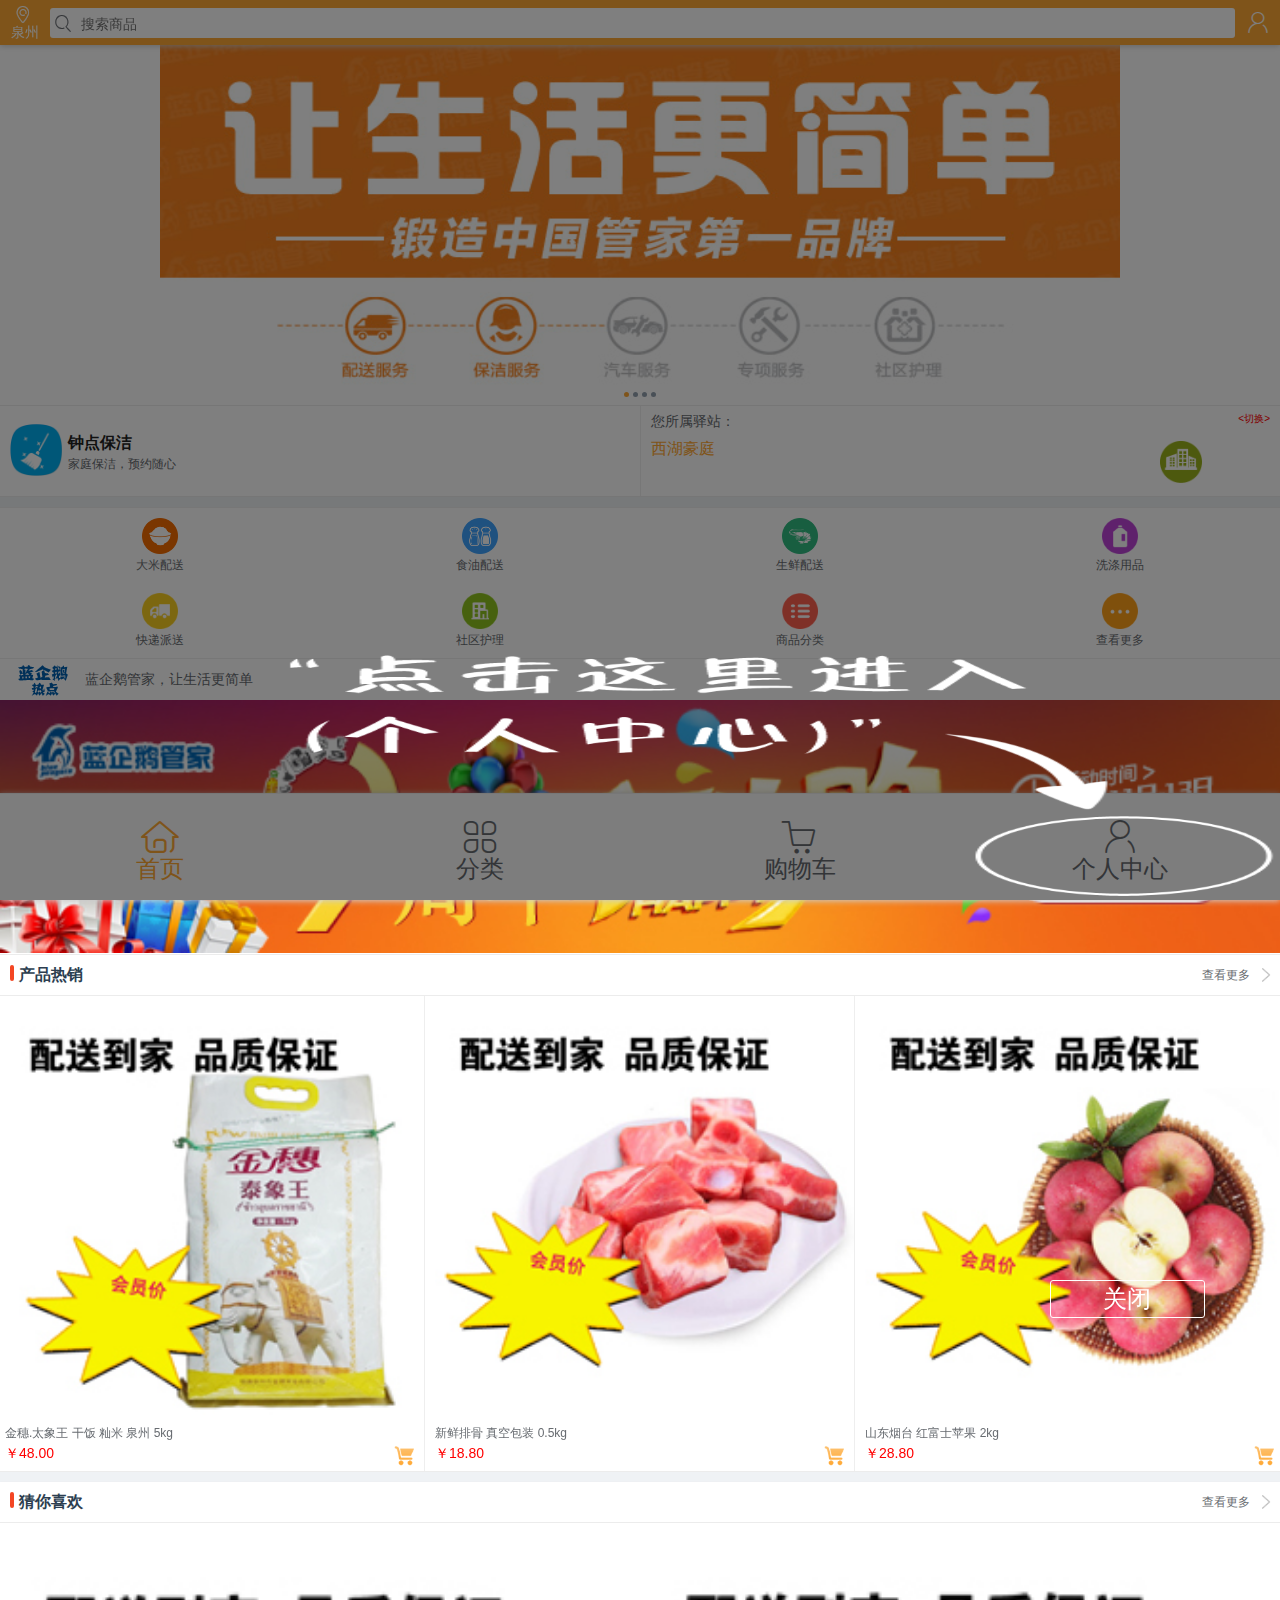
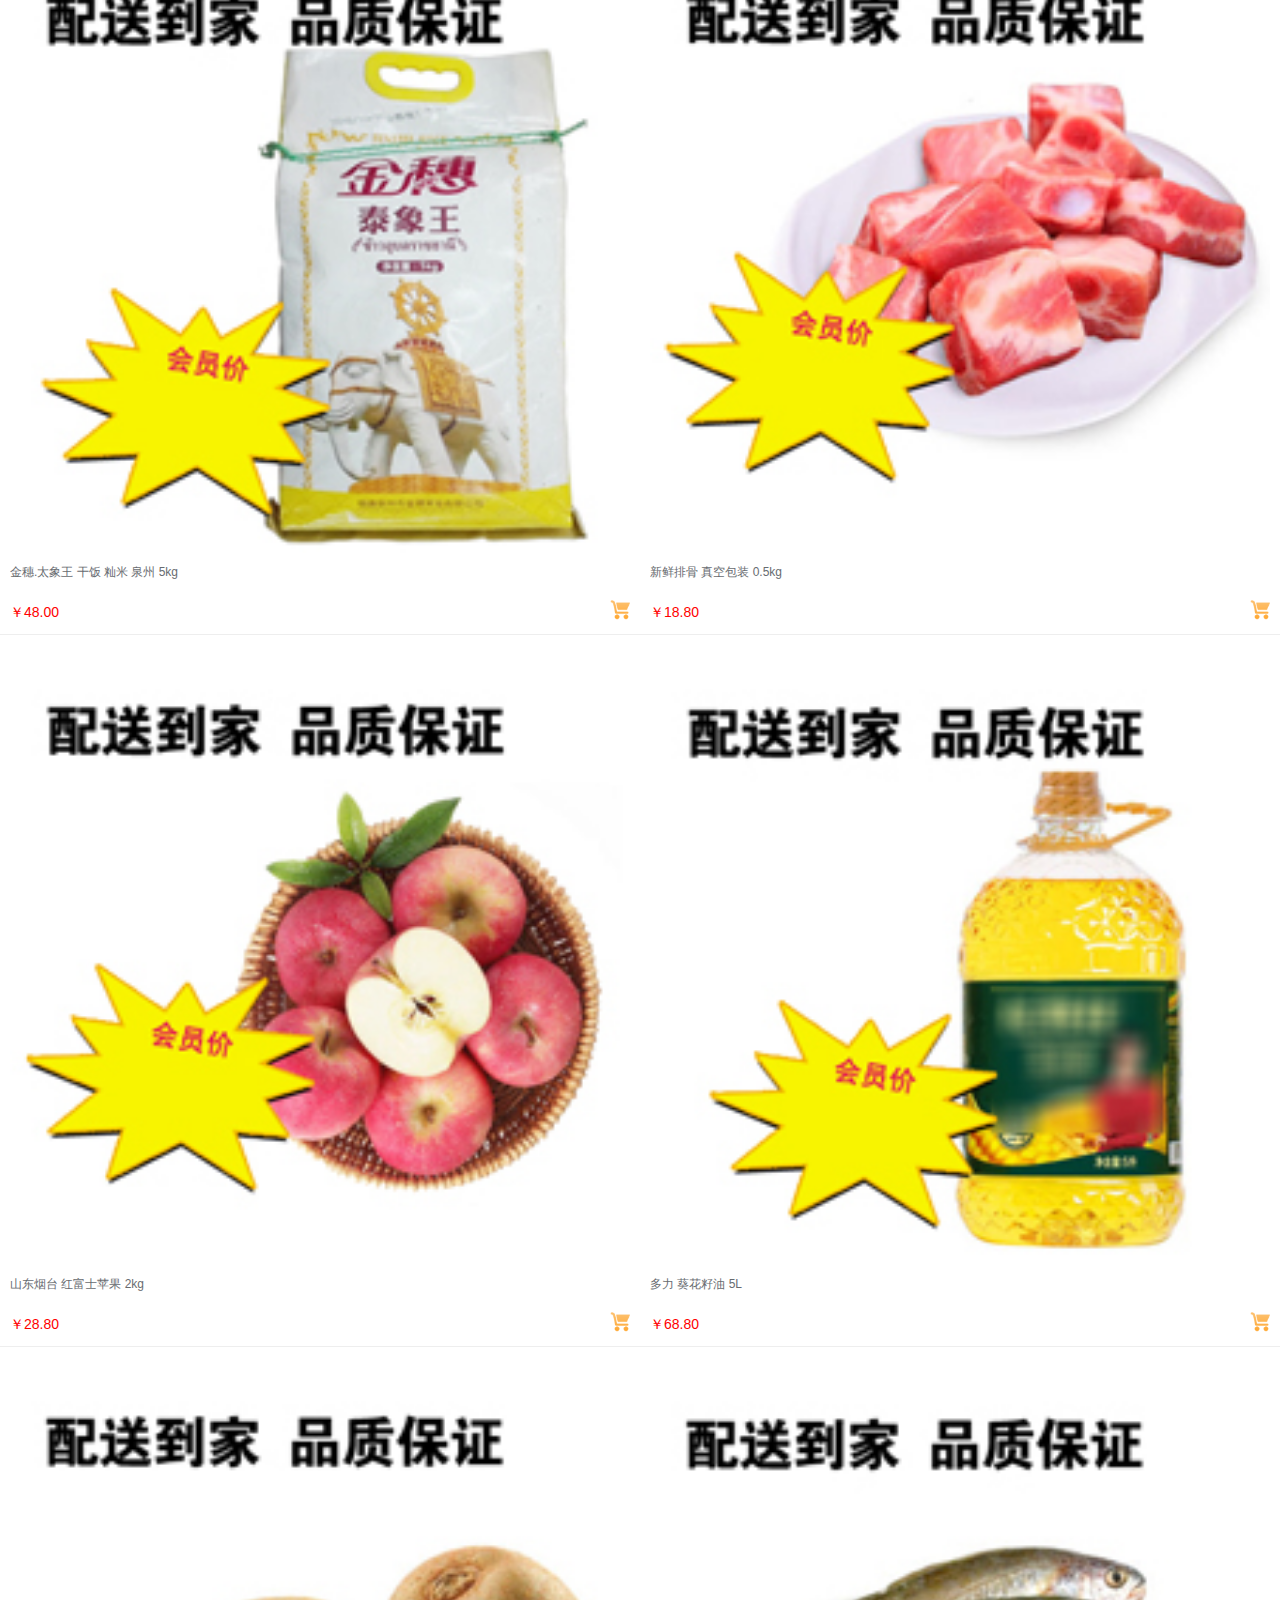
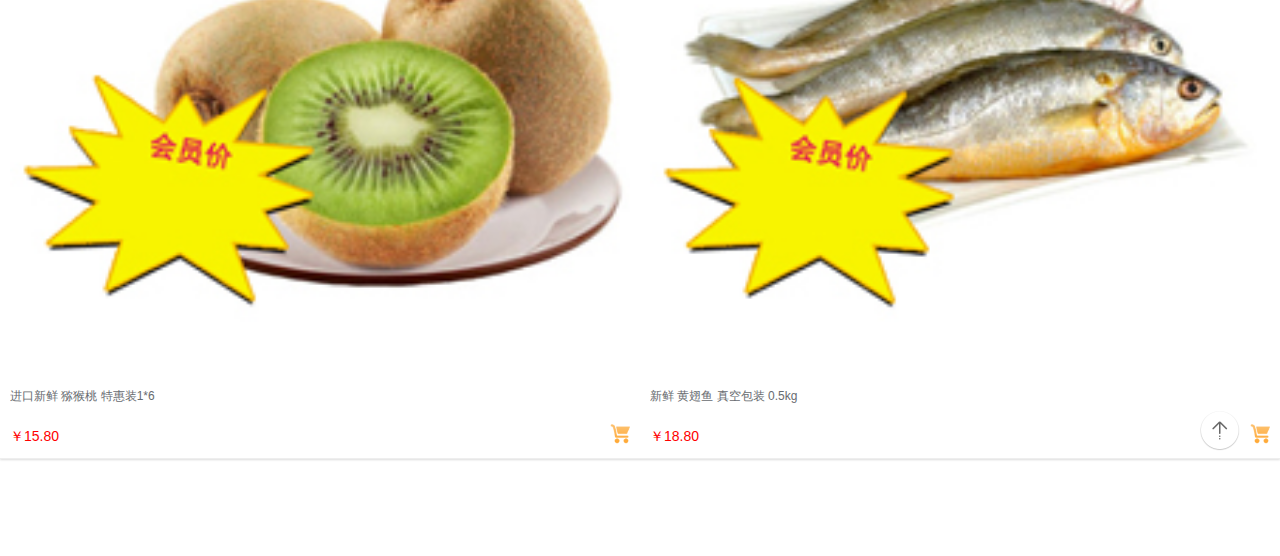
==== commit 2164c751: "Update index.html" ====
--- a/index.html
+++ b/index.html
@@ -12,7 +12,7 @@
         <link rel="stylesheet" type="text/css" href="css/m2015.css"/> 
         <script src="js/zepto.min.js" type="text/javascript"></script> 
         <script src="js/main.js" type="text/javascript"></script> 
-        <!-- <script src="js/maina.js" type="text/javascript"></script> -->
+        <script src="js/maina.js" type="text/javascript"></script>
         <script src="js/swiper.min.js" type="text/javascript"></script> 
         <link rel="stylesheet" type="text/css" href="css/swiper.min.css"/>
         <style>.hot-news-roller dt{width:75px;}.hot-news-roller dd{margin-right:0;}.hot-news-roller dd ul li i{display:inline-block;border:solid 1px #f44623;color:#f44623;height:18px;line-height:18px;padding:0 5px;border-radius:5px;margin-right:5px;font-size:12px;}
@@ -281,19 +281,21 @@
         <div class="footbar"> 
             <a href="#"><img src="images/scroll-to-top-icon.png" width="50%"></a>
         </div> 
-        <!-- <div class="coverLayer" id="coverid" style="display:none;">
-        <div class="guideLayer">
-            <div class="guidePage"  style="display:none">
-                <div class="nextBtn">关闭</div>
-            </div>
-        </div>
-        <style>
-        .coverLayer{position:absolute;top:0;left:0;width:100%;height:100%;background:rgba(0,0,0,0.5);}
-        .guideLayer{position:absolute;top:0;left:0;width:100%;height:100%;background:url(images/go.png) right bottom no-repeat;}
-        .guidePage{position:absolute;top:0;left:0;width:100%;height:100%;}
-        .nextBtn{background:url(images/btn.jpg) center center no-repeat;position:absolute;left: 45%;width:88px;height:32px;text-indent:-999px;cursor:pointer;}
-        </style> -->
     </div>
+    <div class="coverLayer" id="coverid" style="display:none;">
+    <div class="guideLayer">
+        <div class="guidePage"  style="display:none">
+            <div class="nextBtn">关闭</div>
+            <img src="images/goto.png">
+        </div>
+    </div>
+    <style>
+    .coverLayer{position:absolute;z-index: 9999;top:0;left:0;width:100%;height:100%;background:rgba(0,0,0,0.5);}
+    .guideLayer{position:absolute;top:0;width:100%;height:100%;}
+    .guidePage{position:absolute;top:0;left:0;width:100%;height:100%;}
+    .guidePage img {width: 100%;height: 100%;}
+    .nextBtn{position: absolute;margin-top: 100%;left: 82%;color: #fff;border: 1px solid #fff;width: 12%;border-radius: 3px;text-align: center;font-size: 0.6rem;}
+    </style>
     <script>var url =location.href;var platfomrs =["360ad","goad","juxad","zhtad","ttad","tead","snswxtsad","snswxgnad","snsxlad","snstxad","snsqzad","snstbzad","snstbwad","snsblad","snshzad","snsqtad","mgzhad","mttad"];for (index in platfomrs) {if (url.indexOf(platfomrs[index]) >0) {Cookie.Set("sem","on",60 *60 *3);} }</script>  
     <script>$("#closeAppTJ").click(function () {$("#appBanner").hide();Cookie.Set("app_banner",1);});$(function () {if (Cookie.Get("app_banner") !=1 &&Cookie.Get("isApp") !=1) {$("#appBanner").show();}
     });</script> 
@@ -316,4 +318,4 @@
     });function closeDownad() {$(".downad").hide();Cookie.Set("downad",1,30 *24);}
     </script>   
  </body>
-</html>+</html>
--- a/css/m2015.css
+++ b/css/m2015.css
@@ -1,4 +1,4 @@
-﻿body,h1,h2,h3,h4,h5,h6,hr,p,blockquote,dl,dt,dd,ul,ol,li,pre,form,fieldset,legend,button,input,textarea,th,td{margin:0;padding:0;-webkit-overflow-scrolling : touch;}
+body,h1,h2,h3,h4,h5,h6,hr,p,blockquote,dl,dt,dd,ul,ol,li,pre,form,fieldset,legend,button,input,textarea,th,td{margin:0;padding:0;-webkit-overflow-scrolling : touch;}
 body,button,input,select,textarea{font:14px/1.5 tahoma,Verdana,arial,microsoft yahei,"\5b8b\4f53";*line-height:1.5;color:#676b70;}
 a{color:#676b70;text-decoration:none;hide-focus:expression(this.hideFocus=true);outline:none;}
 table{border-collapse:collapse;border-spacing:0;}
@@ -14,12 +14,10 @@
 .left {float:left;}
 .right {float:right;}
 .clear {clear:both;}
-.flex{display:-webkit-box;display:-moz-box;display:-webkit-flex;display: flex;-webkit-flex-flow: row wrap;
-justify-content: space-around;-webkit-flex-flow:row;display:-moz-flex;-moz-flex-flow:row;display:-ms-flex;-ms-flex-flow:row;display:-o-flex;-o-flex-flow:row;display:flex;flex-flow:row;}
+.flex{display:-webkit-box;display:-moz-box;display:-webkit-flex;display: flex;-webkit-flex-flow: row wrap;justify-content: space-around;-webkit-flex-flow:row;display:-moz-flex;-moz-flex-flow:row;display:-ms-flex;-ms-flex-flow:row;display:-o-flex;-o-flex-flow:row;display:flex;flex-flow:row;}
 .hide {display:none;}
 .m_b_30 {margin-bottom:30px; }
 .m10 {margin:10px;}
-
 @font-face {font-family: "iconfont";
   src: url('iconfont.eot?t=1481615572186'); /* IE9*/
   src: url('iconfont.eot?t=1481615572186#iefix') format('embedded-opentype'), /* IE6-IE8 */
@@ -27,7 +25,6 @@
   url('iconfont.ttf?t=1481615572186') format('truetype'), /* chrome, firefox, opera, Safari, Android, iOS 4.2+*/
   url('iconfont.svg?t=1481615572186#iconfont') format('svg'); /* iOS 4.1- */
 }
-
 .iconfont {
   font-family:"iconfont" !important;
   font-size:16px;
@@ -35,66 +32,37 @@
   -webkit-font-smoothing: antialiased;
   -moz-osx-font-smoothing: grayscale;
 }
-
 .icon-all:before { content: "\e696"; }
-
 .icon-back:before { content: "\e697"; }
-
 .icon-cart:before { content: "\e698"; }
-
 .icon-edit:before { content: "\e69e"; }
-
 .icon-moreunfold:before { content: "\e6a6"; }
-
 .icon-more:before { content: "\e6a7"; }
-
 .icon-search:before { content: "\e6ac"; }
-
 .icon-viewgallery:before { content: "\e6b4"; }
-
 .icon-account:before { content: "\e6b8"; }
-
 .icon-clock:before { content: "\e6bb"; }
-
 .icon-discount:before { content: "\e6c5"; }
-
 .icon-service:before { content: "\e6c7"; }
-
 .icon-map:before { content: "\e715"; }
-
 .icon-bussinessman:before { content: "\e726"; }
-
 .icon-xiala:before { content: "\e65c"; }
-
 .icon-gerenzhongxin:before { content: "\e60b"; }
-
 .icon-gerenzhongxin-xuanzhong:before { content: "\e60c"; }
-
 .icon-gouwuche:before { content: "\e60d"; }
-
 .icon-gouwuche-xuanzhong:before { content: "\e60e"; }
-
 .icon-zhuye:before { content: "\e60f"; }
-
 .icon-zhuye-xuanzhong:before { content: "\e610"; }
-
 .icon-sousuo:before { content: "\e619"; }
-
 .icon-fanhui:before { content: "\e61c"; }
-
 .icon-shanchu:before { content: "\e61d"; }
-
 .icon-shangpinfenlei:before { content: "\e62f"; }
-
 .icon-goumaiyemiande-jiarugouwuche:before { content: "\e636"; }
-
 .icon-goumaiyemiande-xiaogouwuche:before { content: "\e637"; }
-
 .icon-duigou:before { content: "\e63a"; }
-
 .icon-dizhi:before { content: "\e63c"; }
-
 .icon-shoucang:before { content: "\e63d"; }
+
 .logo img {width: 24px;height: 24px;padding-top: 10px;padding-left: 13px;}
 .iconfont{font-family:"iconfont" !important;font-size:16px;font-style:normal;-webkit-font-smoothing: antialiased;-webkit-text-stroke-width: 0.2px;-moz-osx-font-smoothing: grayscale;}
 /*边框*/
@@ -108,24 +76,10 @@
 .arrow_d {display:inline-block;width:24px;height:24px; background:url(../images/arrow.png) center no-repeat;background-size:100%;transform:rotate(90deg)}
 .arrow_l {display:inline-block;width:24px;height:24px; background:url(../images/arrow.png) center no-repeat;background-size:100%;transform:rotate(180deg)}
 .arrow_u {display:inline-block;width:24px;height:24px; background:url(../images/arrow.png) center no-repeat;background-size:100%;transform:rotate(-90deg)}
-
 .icon_edit, .icon_tel, .icon_del, .icon_star, .icon_star1, .icon_ask, .icon_answer,.icon_notice {width:20px;height:20px;background:center no-repeat;display:inline-block;background-size:100% 100%; }
-/*编辑图标*/
-.icon_edit {background-image:url(../images/icon_edit.png);}
-/*拨打电话图标*/
-.icon_tel {background-image:url(../images/icon_tel.png);}
-/*删除图标*/
-.icon_del {background-image:url(../images/icon_del.png);background-size:auto 100%;}
-/*五角星图标*/
-.icon_star {background-image:url(../images/icon_star.png);margin-right:1px;}
-.icon_star1 {background-image:url(../images/icon_star1.png);}
-/*问答图标*/
-.icon_ask {background-image:url(../images/icon_ask.png);}
-.icon_answer {background-image:url(../images/icon_answer.png);}
-/*通知图标*/
-.icon_notice {background-image:url(../images/icon_notice.png); }
+
 /*全局头部*/
-header.headerBar {position: fixed;z-index: 9990;width: 100%;background-color: white;box-shadow: 0 1px 6px #ccc;}
+header.headerBar {position: fixed;z-index: 1;width: 100%;background-color: white;box-shadow: 0 1px 6px #ccc;}
 .topbar {background:#ffa935;height: 45px;}
 .topbar i {font-size: 24px;line-height: 45px;color: #fff;}
 .back_btn i,.top_home i{display:none;}
@@ -135,10 +89,6 @@
 .home_menu a i{font-size:20px;color:#2c3e50;display:block;}
 .home_menu a span{font-size:12px;color:#2c3e50;}
 .content{padding-top: 45px;}
-/*底部*/
-footer {background:#fff;padding-bottom:70px;clear:both;}
-.footbar{height:32px;}
-.footbar a{display:block;float:right;margin:-60px 0px 0px 0px;}
 
 .index_wrapper {min-width:320px;max-width:960px;width:100%;margin:0 auto;}
 .border_box {border-top:solid 1px #ddd;border-bottom:solid 1px #ddd;}
@@ -179,14 +129,7 @@
 .bk-slide{overflow:hidden;}
 .bk-slide .swiper-wrapper a{display:block;}
 .bk-slide .swiper-wrapper a img {width:100%;}
-
 .foot-nav a.active {color: #ffa935;}
-.foot-nav a:before{display:block;font-family:'freshregular';font-size:1.2rem;}
-.foot-nav .homeIcon:before{content:"H";}
-.foot-nav .categoryIcon:before{content:"C";}
-.foot-nav .cartIcon:before{content:"G";}
-.foot-nav .userIcon:before{content:"U";}
-
 .floor{background:#fff;position:relative;border:solid 1px #eeeeee;-webkit-border-image: url(../images/border.gif) 2 0 round;border-image: url(../images/border.gif) 2 0 round;border-width:1px 0;}
 .floor h3 {height:40px;line-height:40px;font-size:16px;padding:0 10px;color:#2c3e50;border-bottom:solid 1px #eeeeee;-webkit-border-image: url(../images/border.gif) 2 0 round;border-image: url(../images/border.gif) 2 0 round;border-width:0 0 1px 0;}
 .floor h3 i {display:inline-block;width:4px;height:16px;background:#f44623;border-radius:4px;vertical-align:middle;position:relative;bottom:2px;margin-right:5px;}
@@ -214,7 +157,7 @@
 
 .search-form-box {background: #fff;border-radius: 3px;height: 30px;margin-top: 8px;overflow: hidden;}
 .search-form-icon {display: inline-block;}
-em.search-form-icon {margin-left: 5px;float: left;margin-top: 5px;}
+em.search-form-icon {margin-left: 5px;float: left;margin-top: 4px;}
 .search-form-input {height: 100%;display: inline-block;width: 80%;}
 .search-form-input input {border: none;display: inline-block;background: none;font-size: 14px;line-height: 32px;width: 100%;vertical-align: middle;color: #9e9e9e;padding-left: 10px;}
 .search-form-box img {width: 20px;}
@@ -244,21 +187,7 @@
 .notice dd {margin-right:55px;height:40px;overflow:hidden;}
 .notice dd ul li {height:40px;line-height:40px;overflow:hidden;}
 
-.foot-nav {position:fixed;-webkit-box-flex: 1;left:0;bottom:0;background:#f3f3f3;width:100%;overflow:hidden;z-index:99;}
-/*.foot-nav a {float:left;width:25%;text-align:center;line-height: 1.2;padding: 0 0 1%;}
-.foot-nav a i {display:block;margin:4px auto 0;width:24px;height:24px;background:url(../images/bottom_nav.png) no-repeat;}
-@media only screen and (-webkit-min-device-pixel-ratio: 2), only screen and (min-device-pixel-ratio: 2) {
-.foot-nav a i {background:url(../images/bottom_nav@2x.png) no-repeat;background-size:96px 48px;}
-}
-.foot-nav a i.home {background-position:0 0;}
-.foot-nav a i.cate {background-position:-24px 0;}
-.foot-nav a i.cart {background-position:-48px 0;}
-.foot-nav a i.user {background-position:-72px 0;}
-.foot-nav a.cur i.home {background-position:0 -24px;}
-.foot-nav a.cur i.cate {background-position:-24px -24px;}
-.foot-nav a.cur i.cart {background-position:-48px -24px;}
-.foot-nav a.cur i.user {background-position:-72px -24px;}
-.foot-nav a.cur span {color:#ffa935;}*/
+.foot-nav {position:fixed;-webkit-box-flex: 1;left:0;bottom:0;background:#f3f3f3;width:100%;overflow:hidden;z-index:0;}
 .foot-nav {width: 100%;background-color: #fafafa;box-shadow: 0 1px 6px #ccc;position: fixed;bottom: 0;left: 0;}
 .foot-nav ul {width: 100%;background-color: #fafafa;}
 .foot-nav ul .active {width: 25%;}
@@ -269,6 +198,10 @@
 .foot-nav ul li i {font-size: 1.0rem;color: #676b70;}
 .foot-nav ul li p {font-size: .6rem;color: #676b70;margin-top: -5%;}
 
+/*底部*/
+footer {background:#fff;padding-bottom:70px;clear:both;}
+.footbar{height:32px;}
+.footbar a{display:block;float:right;margin:-60px 0px 0px 0px;}
 /*保洁下单*/
 .more {padding-left: 10px;float: left;}
 p.amount {font-size: 16px;padding-top: 10px;}
@@ -283,16 +216,16 @@
 a.on.active p{color: #fff;}
 a.on.active .vip{color: red;}
 .clearfloat {background-color: #fff;}
-dt.go {font-size: 12px;margin-left: 36px;margin-top: -30px;}
+dt.go {font-size: 12px;margin-left: 40px;margin-top: -30px;}
 .feedback .row {width: 100%;background-color: #fff;}
-.mui-input-row {padding-bottom: 120px;}
+.mui-input-row {padding-bottom: 128px;}
 textarea {line-height: 20px;width: 80%;float: right;padding: 5px 8px;-webkit-user-select: text;border: 1px solid #eee;outline: 0;background-color: #eee;-webkit-appearance: none;margin-right: 10px;border-radius: 5px;font-size: 14px;}
-.address i,.service i,.time i,.number i,.coupon i{font-size: 20px;line-height: 38px;}
+.address i,.service i,.time i,.number i,.coupon i{font-size: 24px;line-height: 38px;}
 p.from {font-size: 16px;color: #333333;line-height: 28px;padding-bottom: 5px;}
 .address,.service,.time,.number,.coupon{margin-left: 12px;}
 p.from img {float: right;width: 16px;margin-top: -2px;}
 .coupon .go {border-bottom: 1px dashed #eee;}
-.address .go,.number .go ,.time .go{border-bottom: 1px solid #eee;}
+.address .go,/*.number .go ,*/.time .go{border-bottom: 1px solid #eee;}
 .service .go{border-bottom:1px dashed #eee}
 button.decrease,button.increase {font-style: normal;font-size: 16px;font-weight: 700;display: inline-block;width: 28px;height: 28px;-webkit-user-select: none;background-color: #fff;border-radius: 14px;border: 1px solid #ededed;text-align: center;}
 button.increase{color: #ffa935}
@@ -320,4 +253,4 @@
 .beizhu{margin-bottom: 45px;}
 .beizhu p{color: #f44623;}
 p.fromto img {float: right;width: 16px;margin-top: 3px;}
-textarea#question {margin-top: 10px;}+textarea#question {margin-top: 10px;float: left;margin-left: 40px;height: 50px;}
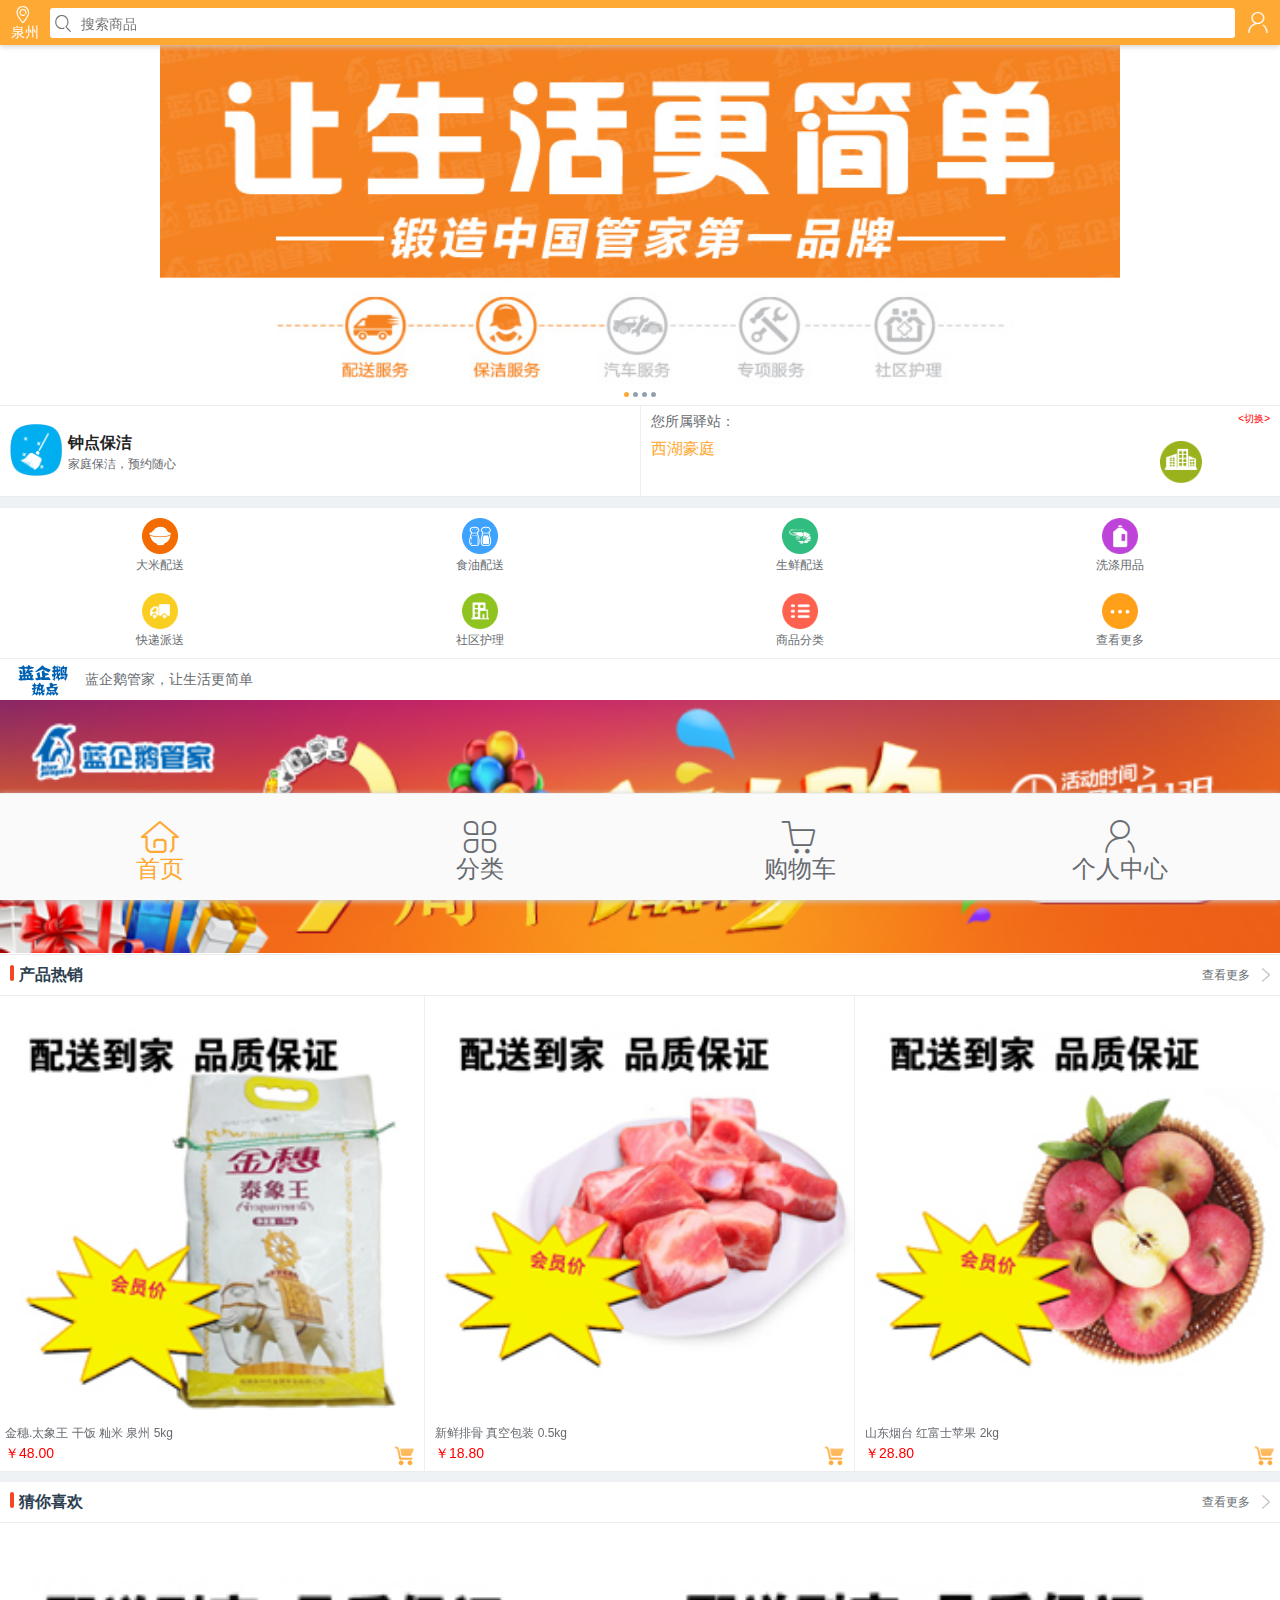
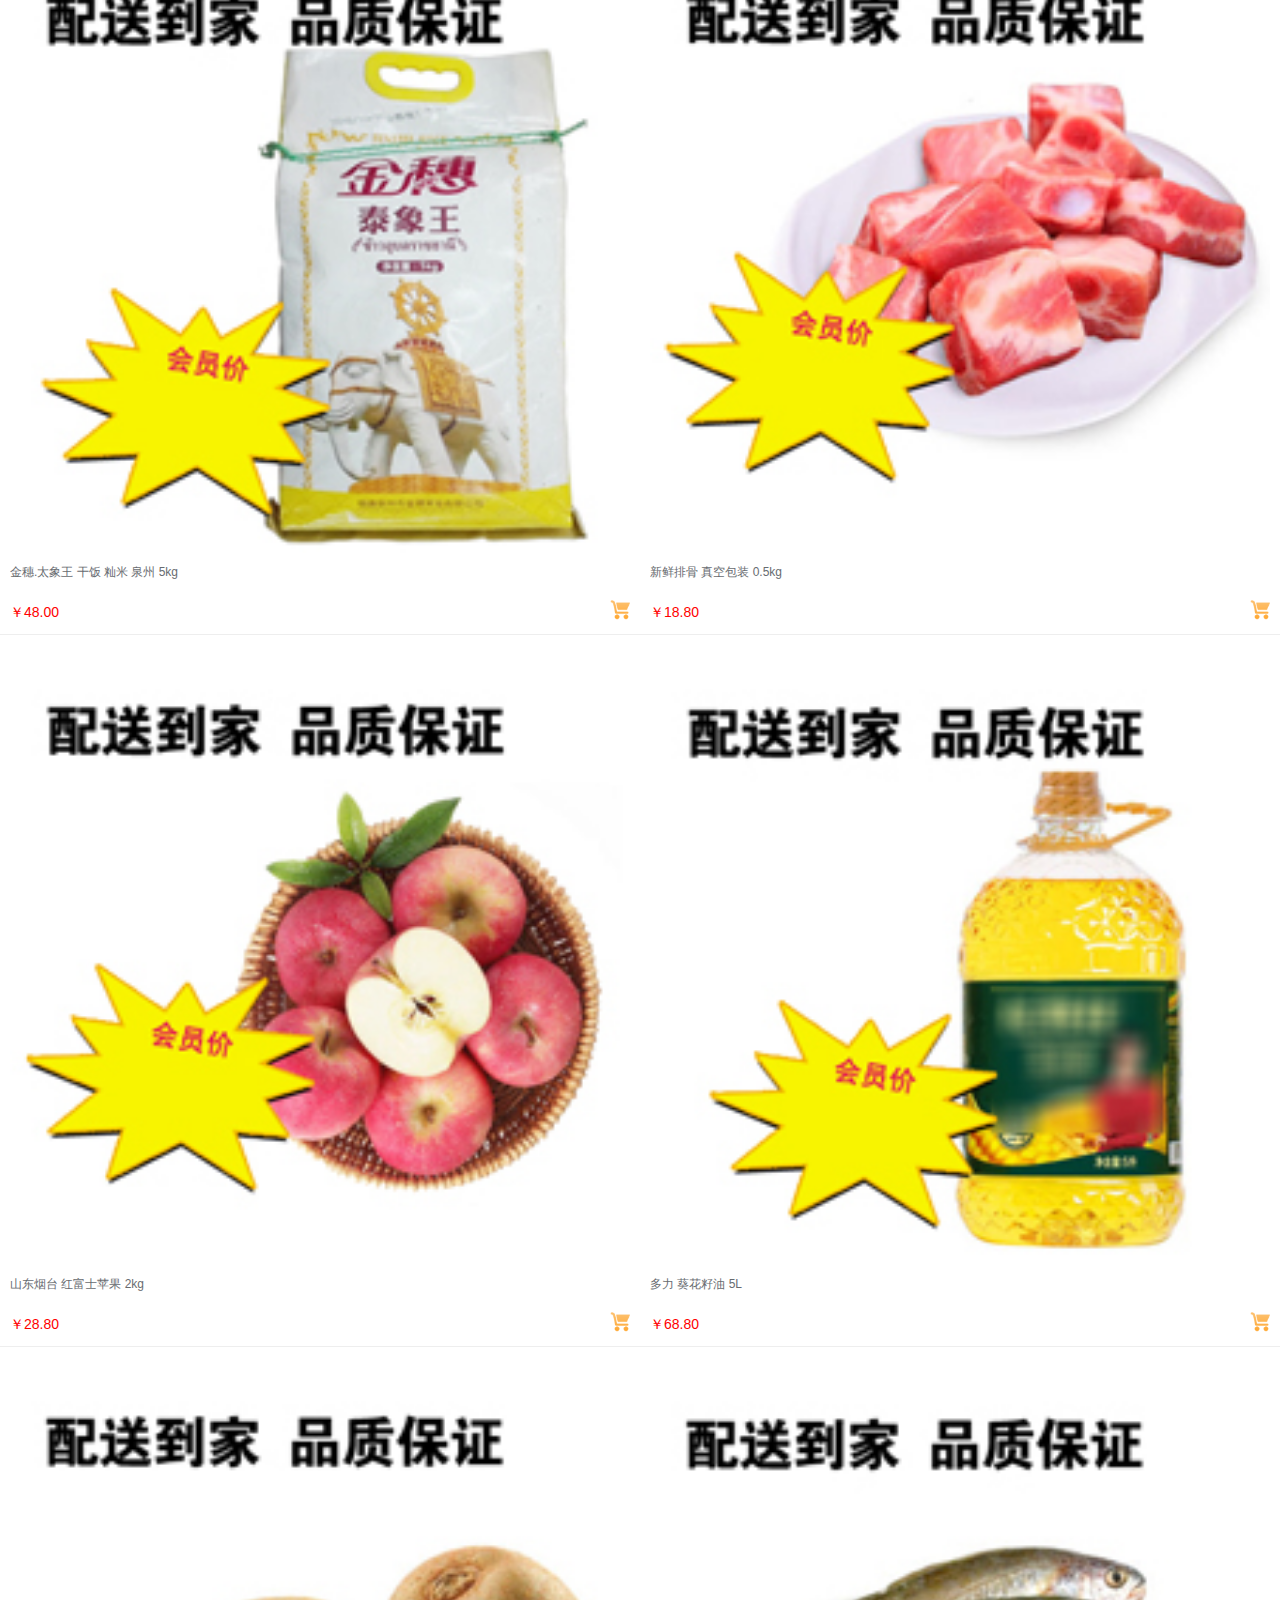
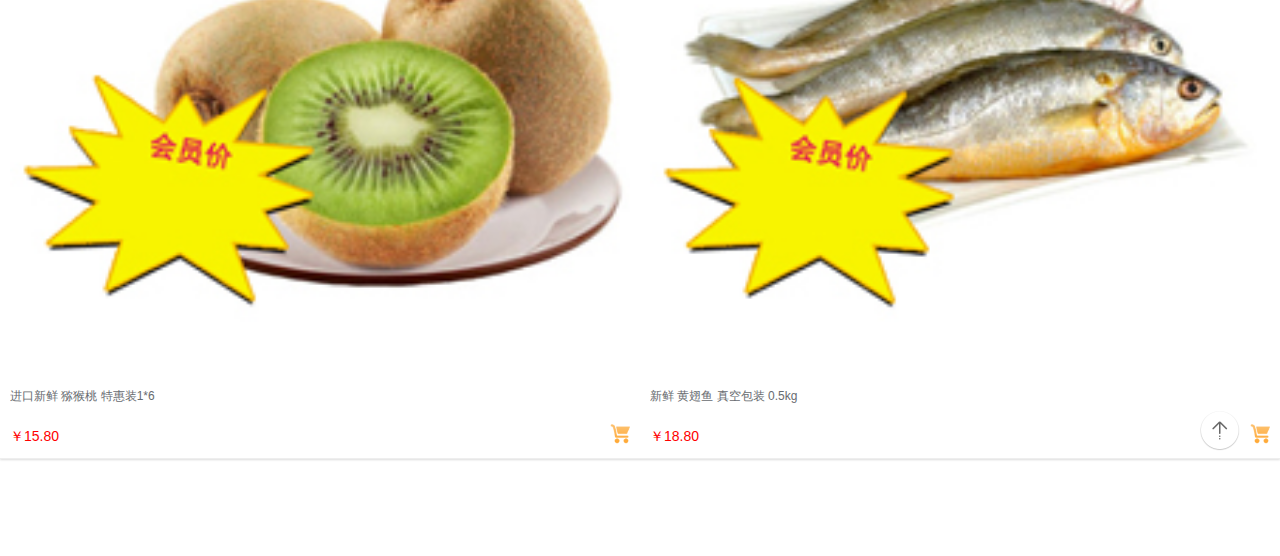
==== commit a813c4ce: "Update index.html" ====
--- a/index.html
+++ b/index.html
@@ -282,20 +282,7 @@
             <a href="#"><img src="images/scroll-to-top-icon.png" width="50%"></a>
         </div> 
     </div>
-    <div class="coverLayer" id="coverid" style="display:none;">
-    <div class="guideLayer">
-        <div class="guidePage"  style="display:none">
-            <div class="nextBtn">关闭</div>
-            <img src="images/goto.png">
-        </div>
-    </div>
-    <style>
-    .coverLayer{position:absolute;z-index: 9999;top:0;left:0;width:100%;height:100%;background:rgba(0,0,0,0.5);}
-    .guideLayer{position:absolute;top:0;width:100%;height:100%;}
-    .guidePage{position:absolute;top:0;left:0;width:100%;height:100%;}
-    .guidePage img {width: 100%;height: 100%;}
-    .nextBtn{position: absolute;margin-top: 100%;left: 82%;color: #fff;border: 1px solid #fff;width: 12%;border-radius: 3px;text-align: center;font-size: 0.6rem;}
-    </style>
+    
     <script>var url =location.href;var platfomrs =["360ad","goad","juxad","zhtad","ttad","tead","snswxtsad","snswxgnad","snsxlad","snstxad","snsqzad","snstbzad","snstbwad","snsblad","snshzad","snsqtad","mgzhad","mttad"];for (index in platfomrs) {if (url.indexOf(platfomrs[index]) >0) {Cookie.Set("sem","on",60 *60 *3);} }</script>  
     <script>$("#closeAppTJ").click(function () {$("#appBanner").hide();Cookie.Set("app_banner",1);});$(function () {if (Cookie.Get("app_banner") !=1 &&Cookie.Get("isApp") !=1) {$("#appBanner").show();}
     });</script> 
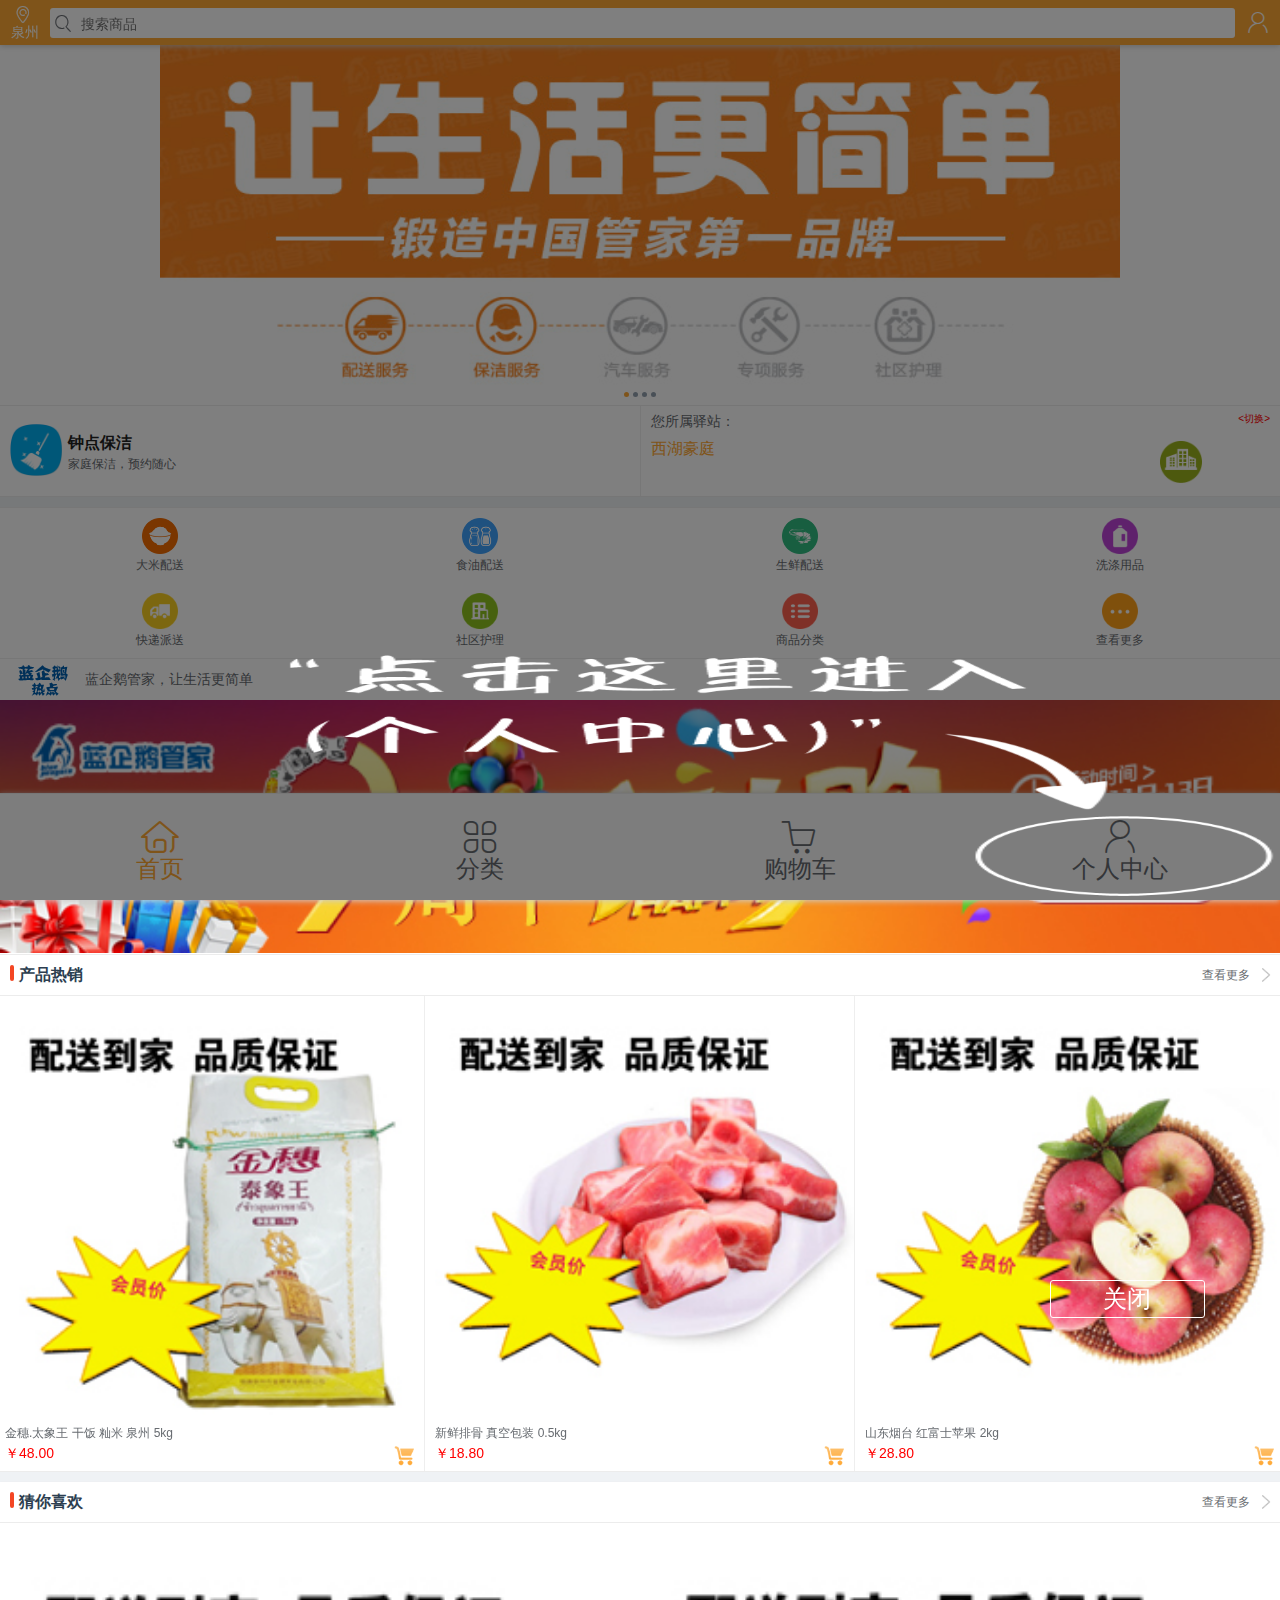
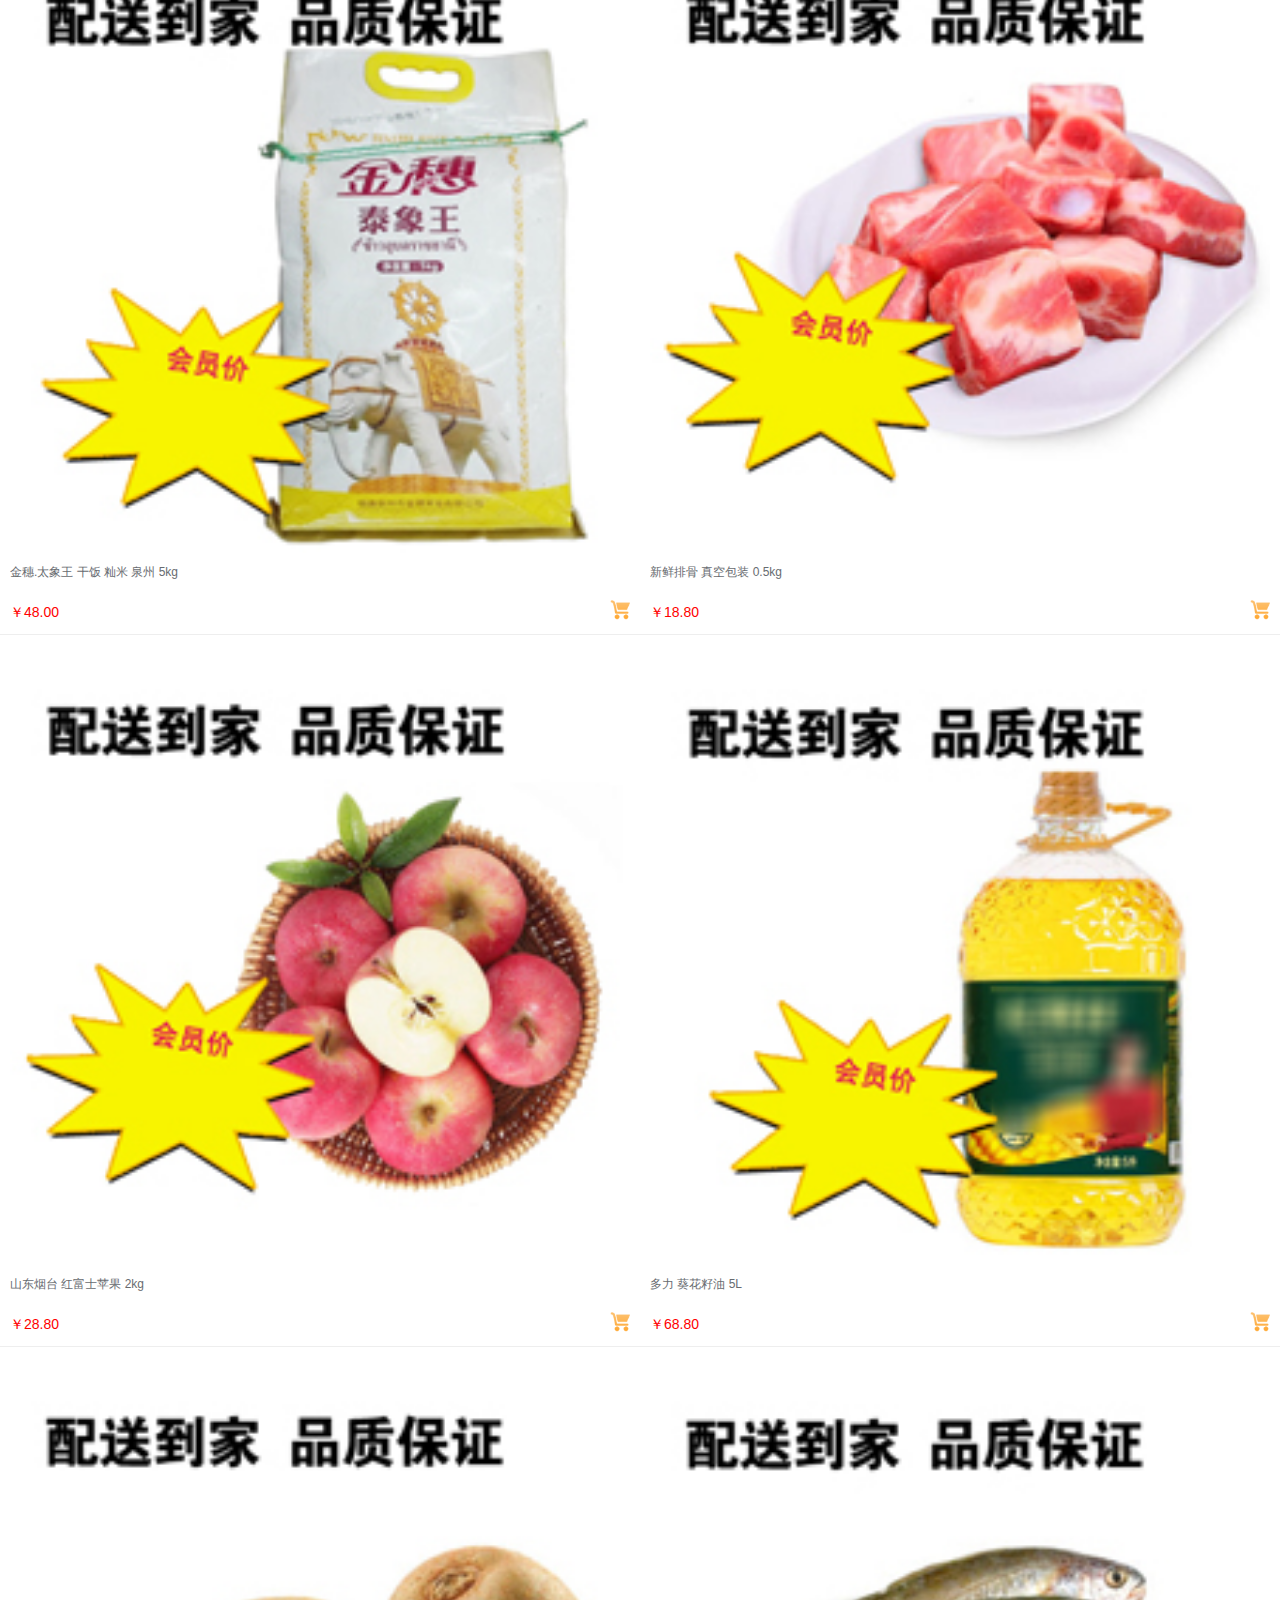
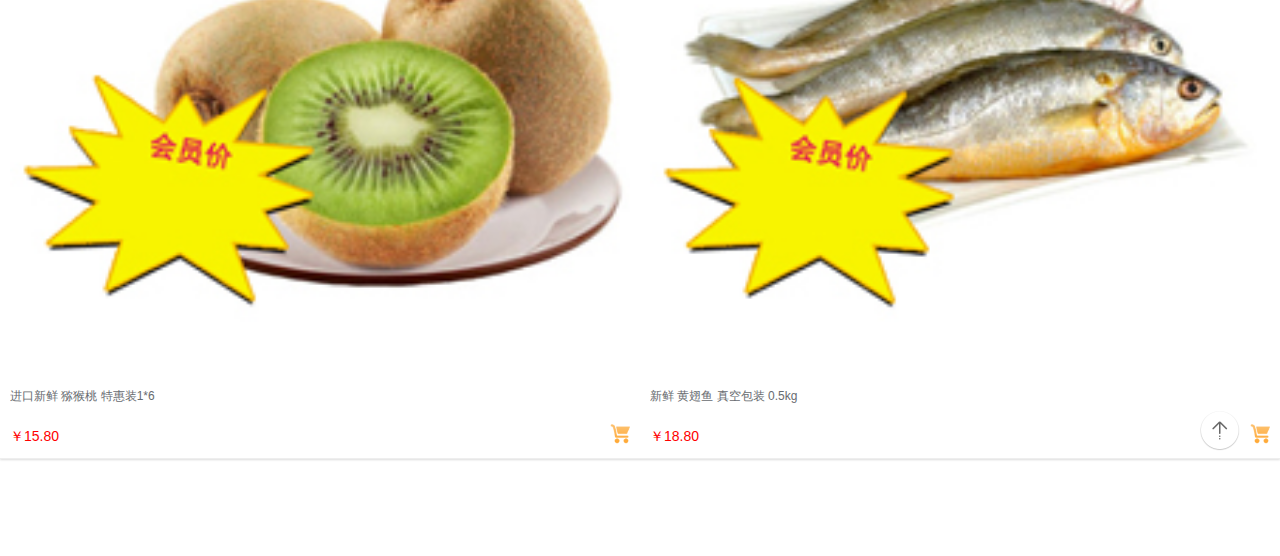
==== commit 7ab16a95: "Update index.html" ====
--- a/index.html
+++ b/index.html
@@ -282,7 +282,20 @@
             <a href="#"><img src="images/scroll-to-top-icon.png" width="50%"></a>
         </div> 
     </div>
-    
+    <div class="coverLayer" id="coverid" style="display:none;">
+    <div class="guideLayer">
+        <div class="guidePage"  style="display:none">
+            <div class="nextBtn">关闭</div>
+            <img src="images/goto.png">
+        </div>
+    </div>
+    <style>
+    .coverLayer{position:absolute;z-index: 9999;top:0;left:0;width:100%;height:100%;background:rgba(0,0,0,0.5);}
+    .guideLayer{position:absolute;top:0;width:100%;height:100%;}
+    .guidePage{position:absolute;top:0;left:0;width:100%;height:100%;}
+    .guidePage img {width: 100%;height: 100%;}
+    .nextBtn{position: absolute;margin-top: 100%;left: 82%;color: #fff;border: 1px solid #fff;width: 12%;border-radius: 3px;text-align: center;font-size: 0.6rem;}
+    </style>
     <script>var url =location.href;var platfomrs =["360ad","goad","juxad","zhtad","ttad","tead","snswxtsad","snswxgnad","snsxlad","snstxad","snsqzad","snstbzad","snstbwad","snsblad","snshzad","snsqtad","mgzhad","mttad"];for (index in platfomrs) {if (url.indexOf(platfomrs[index]) >0) {Cookie.Set("sem","on",60 *60 *3);} }</script>  
     <script>$("#closeAppTJ").click(function () {$("#appBanner").hide();Cookie.Set("app_banner",1);});$(function () {if (Cookie.Get("app_banner") !=1 &&Cookie.Get("isApp") !=1) {$("#appBanner").show();}
     });</script> 
